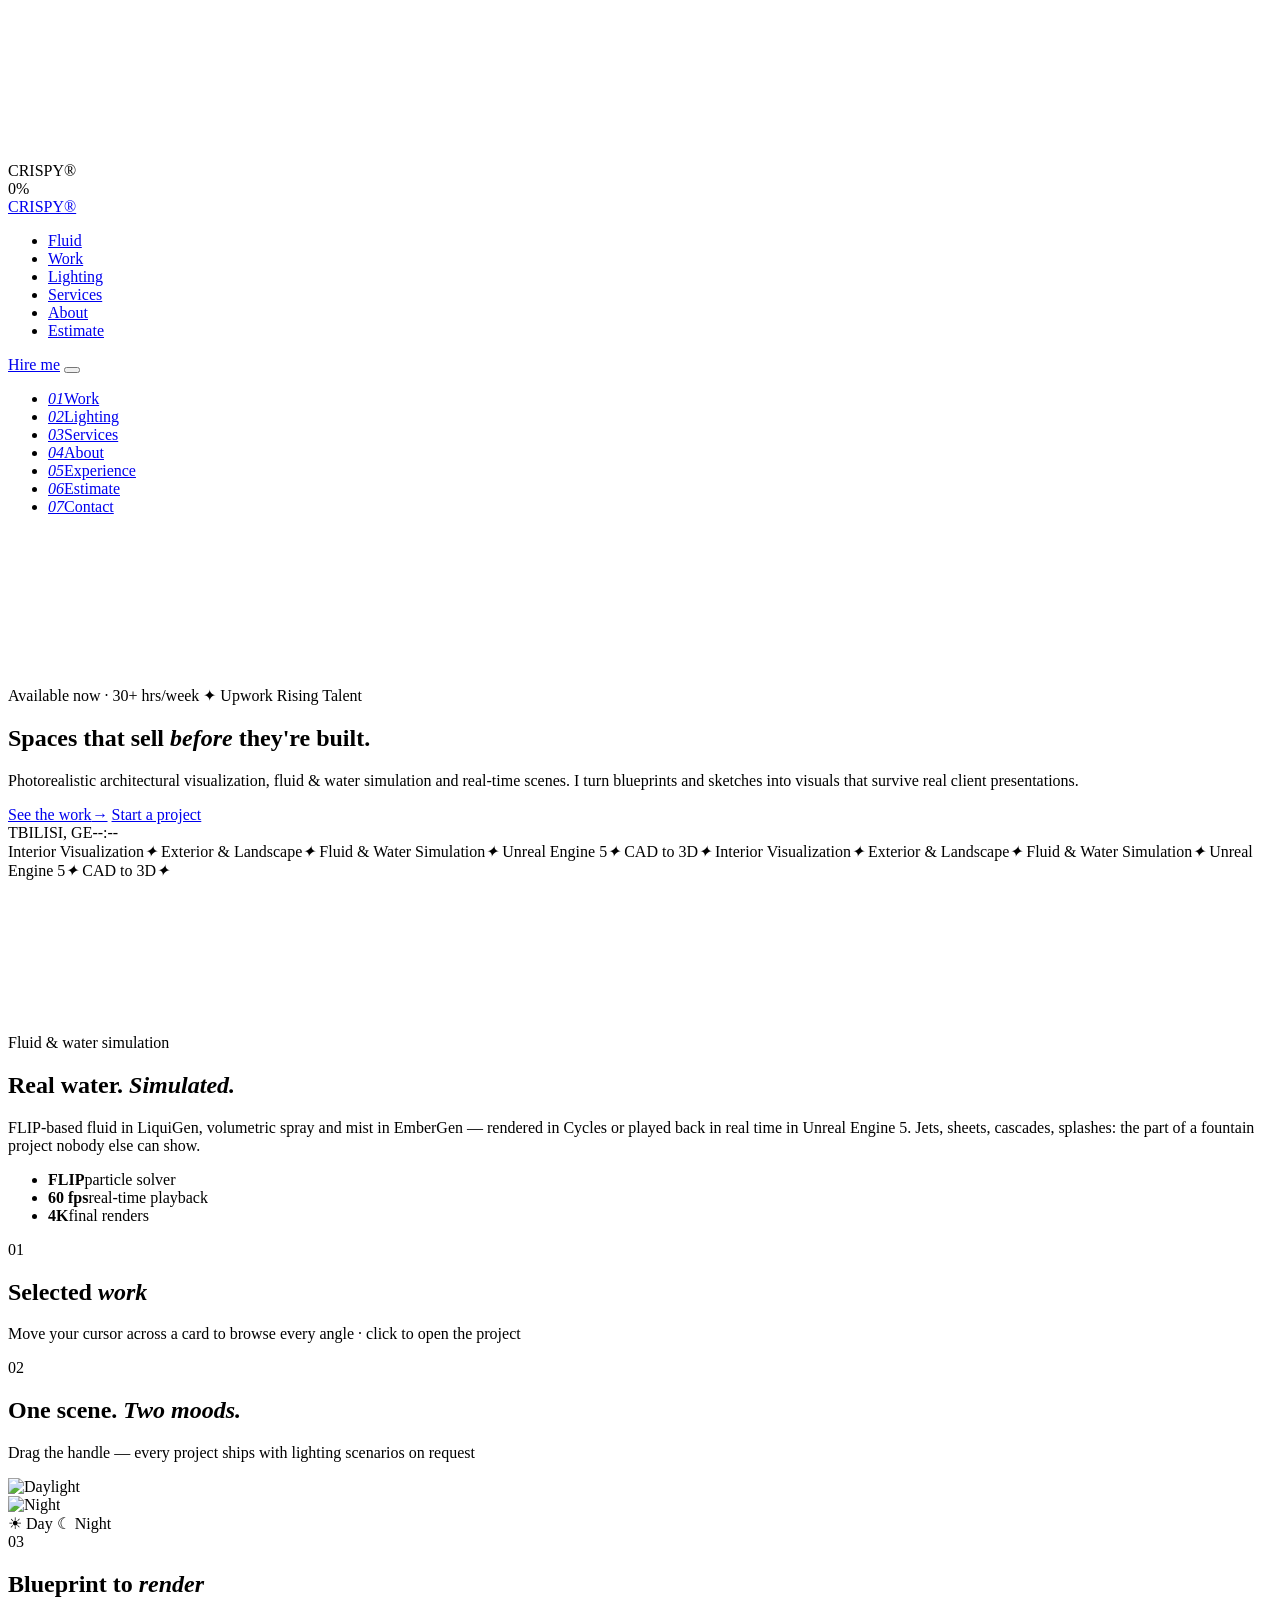
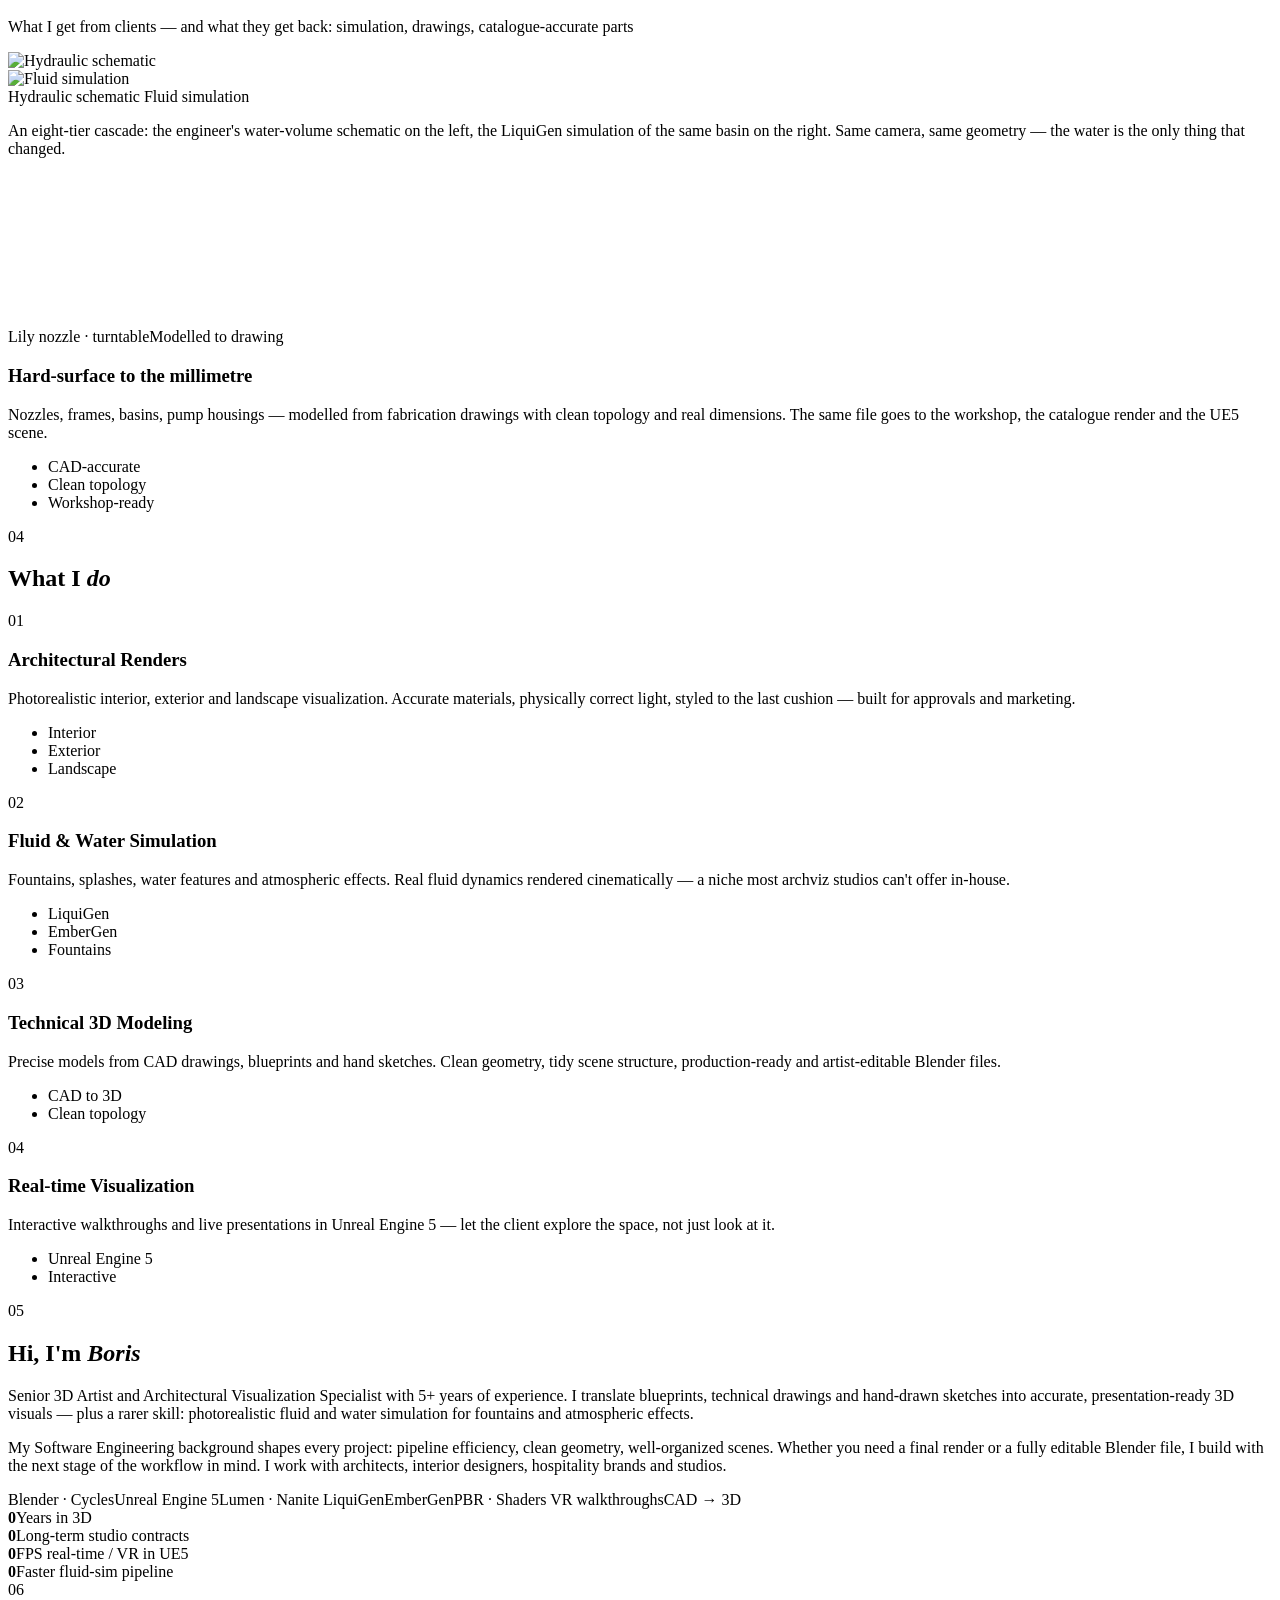
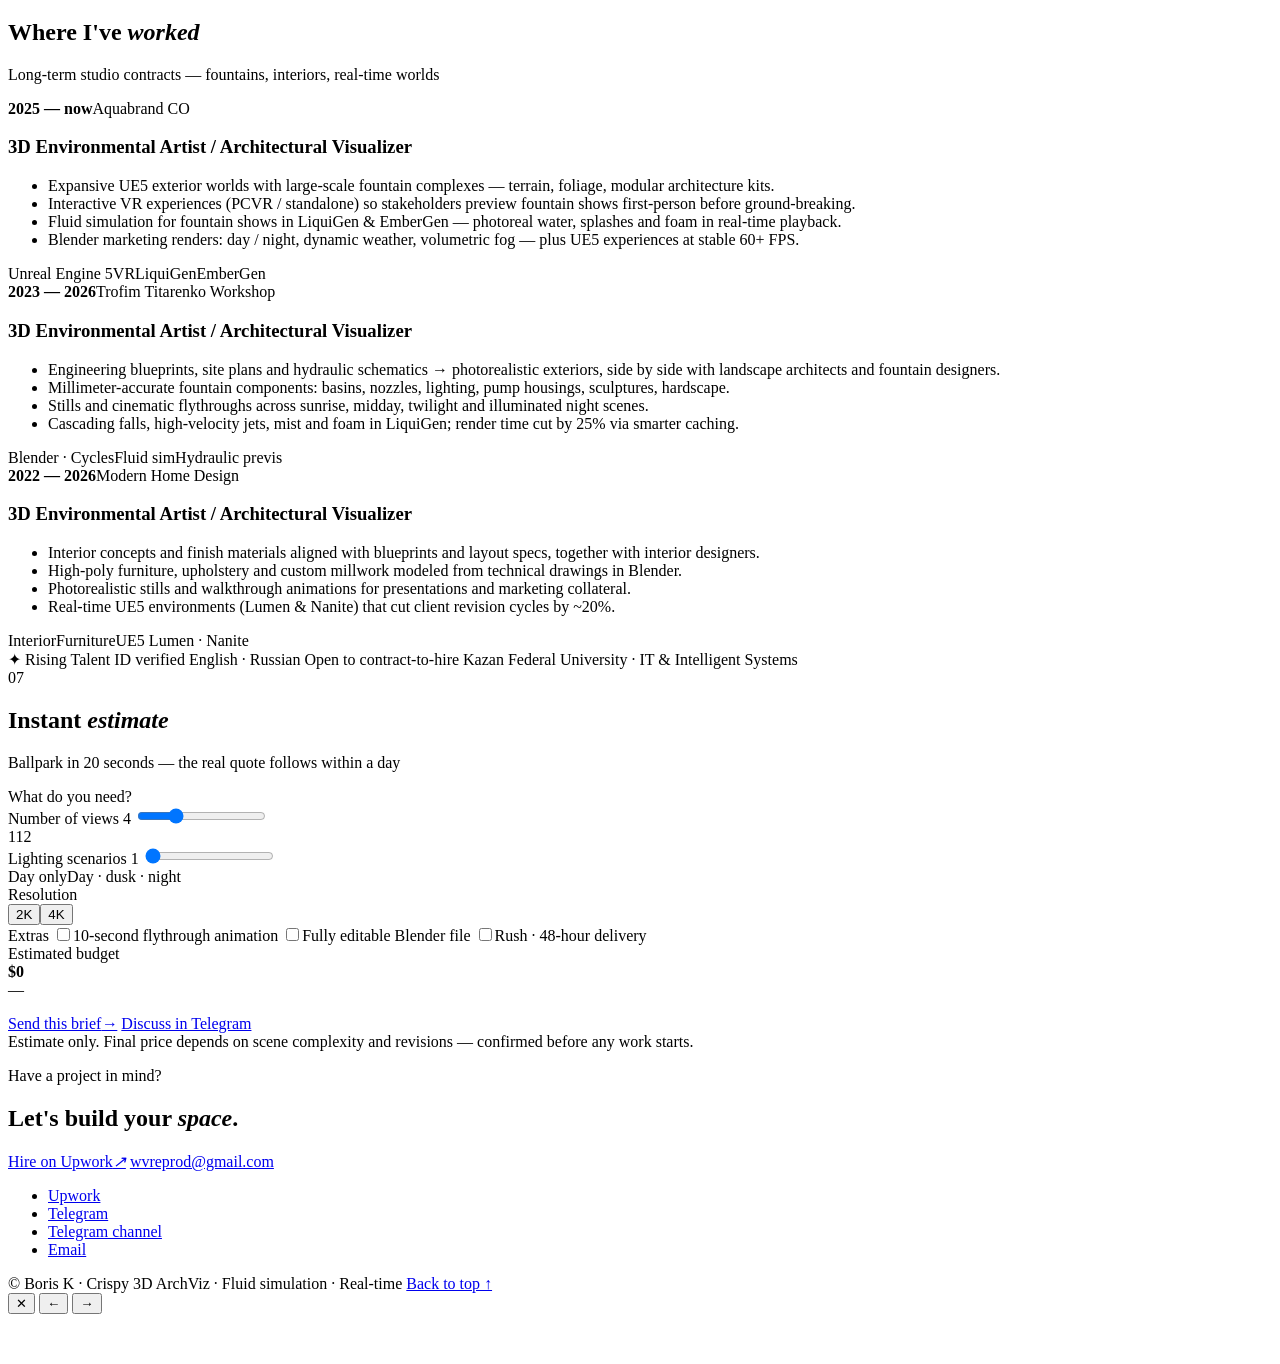
==== index.html @ 74c7d49f "Add files via upload" ====
<!doctype html>
<html lang="en">
<head>
<meta charset="utf-8">
<meta name="viewport" content="width=device-width,initial-scale=1">
<title>Boris K — 3D Artist & ArchViz</title>
<meta name="description" content="Boris K — Senior 3D Artist & Architectural Visualization Specialist. Photorealistic interior, exterior and landscape renders, fluid & water simulation, real-time visualization in Unreal Engine 5.">
<meta name="theme-color" content="#070708">
<link rel="preconnect" href="https://fonts.googleapis.com">
<link rel="preconnect" href="https://fonts.gstatic.com" crossorigin>
<link href="https://fonts.googleapis.com/css2?family=Manrope:wght@300;400;500;600;700;800&family=Instrument+Serif:ital@0;1&display=swap" rel="stylesheet">
<link rel="stylesheet" href="css/style.css?v=8">
</head>
<body>

<!-- SVG filters: liquid glass refraction (Chromium) -->
<svg class="svg-defs" aria-hidden="true">
  <defs>
    <filter id="liquid-nav" x="0" y="0" width="100%" height="100%" color-interpolation-filters="sRGB">
      <feImage id="liquid-nav-map" result="map" preserveAspectRatio="none"/>
      <feDisplacementMap in="SourceGraphic" in2="map" scale="28" xChannelSelector="R" yChannelSelector="G"/>
    </filter>
    <filter id="liquid-lens" x="0" y="0" width="100%" height="100%" color-interpolation-filters="sRGB">
      <feImage id="liquid-lens-map" result="map" preserveAspectRatio="none"/>
      <feDisplacementMap in="SourceGraphic" in2="map" scale="60" xChannelSelector="R" yChannelSelector="G"/>
    </filter>
    <filter id="grain-f"><feTurbulence type="fractalNoise" baseFrequency=".8" numOctaves="3" stitchTiles="stitch"/></filter>
  </defs>
</svg>

<div class="grain" aria-hidden="true"></div>

<!-- Custom cursor -->
<div class="cursor" aria-hidden="true">
  <div class="cursor__dot"></div>
  <div class="cursor__lens"></div>
  <span class="cursor__label"></span>
</div>

<!-- Preloader -->
<div class="preloader">
  <div class="preloader__inner">
    <div class="preloader__logo">CRISPY<span>®</span></div>
    <div class="preloader__bar"><i></i></div>
    <div class="preloader__count"><span>0</span>%</div>
  </div>
</div>

<!-- Nav -->
<header class="nav">
  <nav class="nav__pill glass glass--liquid" data-liquid="liquid-nav">
    <a href="#top" class="nav__logo" data-magnetic>CRISPY<span>®</span></a>
    <ul class="nav__links">
      <li><a href="#fluid" data-magnetic>Fluid</a></li>
      <li><a href="#work" data-magnetic>Work</a></li>
      <li><a href="#lighting" data-magnetic>Lighting</a></li>
      <li><a href="#services" data-magnetic>Services</a></li>
      <li><a href="#about" data-magnetic>About</a></li>
      <li><a href="#quote" data-magnetic>Estimate</a></li>
    </ul>
    <a href="#contact" class="btn btn--sm" data-magnetic><span>Hire me</span></a>
    <button class="nav__burger" aria-label="Menu"><i></i><i></i></button>
  </nav>
</header>

<div class="menu">
  <div class="menu__bg"></div>
  <ul class="menu__links">
    <li><a href="#work"><em>01</em>Work</a></li>
    <li><a href="#lighting"><em>02</em>Lighting</a></li>
    <li><a href="#services"><em>03</em>Services</a></li>
    <li><a href="#about"><em>04</em>About</a></li>
    <li><a href="#experience"><em>05</em>Experience</a></li>
    <li><a href="#quote"><em>06</em>Estimate</a></li>
    <li><a href="#contact"><em>07</em>Contact</a></li>
  </ul>
</div>

<main>

<!-- HERO -->
<section class="hero" id="top">
  <div class="hero__bg">
    <img src="img/p3_001.webp" alt="" class="hero__img" fetchpriority="high">
    <canvas class="hero__gl" aria-hidden="true"></canvas>
    <div class="hero__veil"></div>
  </div>

  <div class="hero__content container">
    <div class="hero__eyebrow" data-reveal>
      <span class="chip glass"><i class="chip__dot"></i>Available now · 30+ hrs/week</span>
      <span class="chip glass">✦ Upwork Rising Talent</span>
    </div>
    <h1 class="hero__title">
      <span class="line"><span>Spaces that sell</span></span>
      <span class="line"><span><em>before</em> they're built.</span></span>
    </h1>
    <div class="hero__bottom">
      <p class="hero__sub" data-reveal>
        Photorealistic architectural visualization, fluid &amp; water simulation and real-time scenes.
        I turn blueprints and sketches into visuals that survive real client presentations.
      </p>
      <div class="hero__cta" data-reveal>
        <a href="#work" class="btn btn--primary" data-magnetic><span>See the work</span><i>→</i></a>
        <a href="#contact" class="btn btn--ghost" data-magnetic><span>Start a project</span></a>
      </div>
    </div>
  </div>

  <div class="hero__scroll" aria-hidden="true"><span></span></div>
  <div class="hero__coords" aria-hidden="true">
    <span>TBILISI, GE</span><span class="hero__time" id="localTime">--:--</span>
  </div>
</section>

<!-- MARQUEE -->
<div class="marquee" aria-hidden="true">
  <div class="marquee__track">
    <span>Interior Visualization</span><i>✦</i>
    <span>Exterior &amp; Landscape</span><i>✦</i>
    <span>Fluid &amp; Water Simulation</span><i>✦</i>
    <span>Unreal Engine 5</span><i>✦</i>
    <span>CAD to 3D</span><i>✦</i>
    <span>Interior Visualization</span><i>✦</i>
    <span>Exterior &amp; Landscape</span><i>✦</i>
    <span>Fluid &amp; Water Simulation</span><i>✦</i>
    <span>Unreal Engine 5</span><i>✦</i>
    <span>CAD to 3D</span><i>✦</i>
  </div>
</div>


<!-- FLUID -->
<section class="fluid" id="fluid">
  <div class="fluid__media" aria-hidden="true">
    <video class="fluid__video" src="video/fluid.mp4" poster="video/fluid_poster.jpg" muted loop playsinline preload="metadata"></video>
  </div>
  <div class="container fluid__content">
    <span class="fluid__eyebrow" data-reveal>Fluid &amp; water simulation</span>
    <h2 class="fluid__title">
      <span class="line"><span>Real water.</span></span>
      <span class="line"><span><em>Simulated.</em></span></span>
    </h2>
    <p class="fluid__text" data-reveal>
      FLIP-based fluid in LiquiGen, volumetric spray and mist in EmberGen — rendered in Cycles or played back
      in real time in Unreal Engine 5. Jets, sheets, cascades, splashes: the part of a fountain project nobody else can show.
    </p>
    <ul class="fluid__facts" data-reveal>
      <li><b>FLIP</b><span>particle solver</span></li>
      <li><b>60 fps</b><span>real-time playback</span></li>
      <li><b>4K</b><span>final renders</span></li>
    </ul>
  </div>
</section>

<!-- WORK -->
<section class="works" id="work">
  <div class="container">
    <div class="section-head">
      <span class="section-head__num">01</span>
      <h2 class="section-head__title" data-split>Selected <em>work</em></h2>
      <p class="section-head__hint">Move your cursor across a card to browse every angle · click to open the project</p>
    </div>
    <div class="works__grid" id="worksGrid"></div>
  </div>
</section>

<!-- DAY / NIGHT COMPARE -->
<section class="compare" id="lighting">
  <div class="container">
    <div class="section-head">
      <span class="section-head__num">02</span>
      <h2 class="section-head__title" data-split>One scene. <em>Two moods.</em></h2>
      <p class="section-head__hint">Drag the handle — every project ships with lighting scenarios on request</p>
    </div>
  </div>
  <div class="compare__stage container">
    <div class="compare__box glass-frame" id="compareBox">
      <img class="compare__img compare__img--day" src="img/p20_002.webp" alt="Daylight">
      <div class="compare__night" id="compareNight">
        <img class="compare__img" src="img/p20_003.webp" alt="Night">
      </div>
      <div class="compare__handle" id="compareHandle">
        <div class="compare__knob glass"><i></i><i></i></div>
      </div>
      <span class="compare__tag compare__tag--l">☀ Day</span>
      <span class="compare__tag compare__tag--r">☾ Night</span>
    </div>
    <div class="compare__switch" id="lightSwitch"></div>
  </div>
</section>


<!-- PROCESS: blueprint → render -->
<section class="process" id="process">
  <div class="container">
    <div class="section-head">
      <span class="section-head__num">03</span>
      <h2 class="section-head__title" data-split>Blueprint to <em>render</em></h2>
      <p class="section-head__hint">What I get from clients — and what they get back: simulation, drawings, catalogue-accurate parts</p>
    </div>

    <div class="process__grid">
      <div class="process__main">
        <div class="compare__box glass-frame" data-compare data-before="img/p17_001.webp" data-after="img/p17_002.webp">
          <img class="compare__img compare__img--day" src="img/p17_001.webp" alt="Hydraulic schematic">
          <div class="compare__night"><img class="compare__img" src="img/p17_002.webp" alt="Fluid simulation"></div>
          <div class="compare__handle"><div class="compare__knob glass"><i></i><i></i></div></div>
          <span class="compare__tag compare__tag--l">Hydraulic schematic</span>
          <span class="compare__tag compare__tag--r">Fluid simulation</span>
        </div>
        <p class="process__caption">An eight-tier cascade: the engineer's water-volume schematic on the left, the LiquiGen simulation of the same basin on the right. Same camera, same geometry — the water is the only thing that changed.</p>
      </div>

      <div class="process__steps" id="blueprintSteps"></div>
    </div>

    <div class="process__clay" data-reveal>
      <div class="nozzle glass-frame" id="nozzleCard">
        <video class="nozzle__video" src="video/nozzle.mp4" poster="video/nozzle_poster.jpg" muted loop playsinline preload="metadata"></video>
        <div class="clay__labels"><span>Lily nozzle · turntable</span><span>Modelled to drawing</span></div>
      </div>
      <div class="process__claytext">
        <h3>Hard-surface to the millimetre</h3>
        <p>Nozzles, frames, basins, pump housings — modelled from fabrication drawings with clean topology and real dimensions. The same file goes to the workshop, the catalogue render and the UE5 scene.</p>
        <ul class="service__tags"><li>CAD-accurate</li><li>Clean topology</li><li>Workshop-ready</li></ul>
      </div>
    </div>
  </div>
</section>

<!-- SERVICES -->
<section class="services" id="services">
  <div class="container">
    <div class="section-head">
      <span class="section-head__num">04</span>
      <h2 class="section-head__title" data-split>What I <em>do</em></h2>
    </div>
    <div class="services__list">
      <article class="service glass" data-reveal>
        <span class="service__num">01</span>
        <h3>Architectural Renders</h3>
        <p>Photorealistic interior, exterior and landscape visualization. Accurate materials, physically correct light, styled to the last cushion — built for approvals and marketing.</p>
        <ul class="service__tags"><li>Interior</li><li>Exterior</li><li>Landscape</li></ul>
      </article>
      <article class="service glass" data-reveal>
        <span class="service__num">02</span>
        <h3>Fluid &amp; Water Simulation</h3>
        <p>Fountains, splashes, water features and atmospheric effects. Real fluid dynamics rendered cinematically — a niche most archviz studios can't offer in-house.</p>
        <ul class="service__tags"><li>LiquiGen</li><li>EmberGen</li><li>Fountains</li></ul>
      </article>
      <article class="service glass" data-reveal>
        <span class="service__num">03</span>
        <h3>Technical 3D Modeling</h3>
        <p>Precise models from CAD drawings, blueprints and hand sketches. Clean geometry, tidy scene structure, production-ready and artist-editable Blender files.</p>
        <ul class="service__tags"><li>CAD to 3D</li><li>Clean topology</li></ul>
      </article>
      <article class="service glass" data-reveal>
        <span class="service__num">04</span>
        <h3>Real-time Visualization</h3>
        <p>Interactive walkthroughs and live presentations in Unreal Engine 5 — let the client explore the space, not just look at it.</p>
        <ul class="service__tags"><li>Unreal Engine 5</li><li>Interactive</li></ul>
      </article>
    </div>
  </div>
</section>

<!-- ABOUT / STATS -->
<section class="about" id="about">
  <div class="container about__grid">
    <div class="about__text">
      <span class="section-head__num">05</span>
      <h2 class="section-head__title" data-split>Hi, I'm <em>Boris</em></h2>
      <p data-reveal>
        Senior 3D Artist and Architectural Visualization Specialist with 5+ years of experience.
        I translate blueprints, technical drawings and hand-drawn sketches into accurate, presentation-ready 3D visuals —
        plus a rarer skill: photorealistic fluid and water simulation for fountains and atmospheric effects.
      </p>
      <p data-reveal>
        My Software Engineering background shapes every project: pipeline efficiency, clean geometry, well-organized scenes.
        Whether you need a final render or a fully editable Blender file, I build with the next stage of the workflow in mind.
        I work with architects, interior designers, hospitality brands and studios.
      </p>
      <div class="about__tools" data-reveal>
        <span class="chip glass">Blender · Cycles</span><span class="chip glass">Unreal Engine 5</span><span class="chip glass">Lumen · Nanite</span>
        <span class="chip glass">LiquiGen</span><span class="chip glass">EmberGen</span><span class="chip glass">PBR · Shaders</span>
        <span class="chip glass">VR walkthroughs</span><span class="chip glass">CAD → 3D</span>
      </div>
    </div>
    <div class="about__stats">
      <div class="stat glass" data-reveal><b data-count="5" data-suffix="+">0</b><span>Years in 3D</span></div>
      <div class="stat glass" data-reveal><b data-count="3" data-suffix="">0</b><span>Long-term studio contracts</span></div>
      <div class="stat glass" data-reveal><b data-count="60" data-suffix="+">0</b><span>FPS real-time / VR in UE5</span></div>
      <div class="stat glass" data-reveal><b data-count="25" data-suffix="%">0</b><span>Faster fluid-sim pipeline</span></div>
    </div>
  </div>
</section>

<!-- EXPERIENCE -->
<section class="exp" id="experience">
  <div class="container">
    <div class="section-head">
      <span class="section-head__num">06</span>
      <h2 class="section-head__title" data-split>Where I've <em>worked</em></h2>
      <p class="section-head__hint">Long-term studio contracts — fountains, interiors, real-time worlds</p>
    </div>
    <div class="exp__list">
      <article class="exp__item" data-reveal>
        <div class="exp__when"><b>2025 — now</b><span>Aquabrand CO</span></div>
        <div class="exp__body glass">
          <h3>3D Environmental Artist / Architectural Visualizer</h3>
          <ul>
            <li>Expansive UE5 exterior worlds with large-scale fountain complexes — terrain, foliage, modular architecture kits.</li>
            <li>Interactive VR experiences (PCVR / standalone) so stakeholders preview fountain shows first-person before ground-breaking.</li>
            <li>Fluid simulation for fountain shows in LiquiGen &amp; EmberGen — photoreal water, splashes and foam in real-time playback.</li>
            <li>Blender marketing renders: day / night, dynamic weather, volumetric fog — plus UE5 experiences at stable 60+ FPS.</li>
          </ul>
          <div class="exp__tags"><span>Unreal Engine 5</span><span>VR</span><span>LiquiGen</span><span>EmberGen</span></div>
        </div>
      </article>
      <article class="exp__item" data-reveal>
        <div class="exp__when"><b>2023 — 2026</b><span>Trofim Titarenko Workshop</span></div>
        <div class="exp__body glass">
          <h3>3D Environmental Artist / Architectural Visualizer</h3>
          <ul>
            <li>Engineering blueprints, site plans and hydraulic schematics → photorealistic exteriors, side by side with landscape architects and fountain designers.</li>
            <li>Millimeter-accurate fountain components: basins, nozzles, lighting, pump housings, sculptures, hardscape.</li>
            <li>Stills and cinematic flythroughs across sunrise, midday, twilight and illuminated night scenes.</li>
            <li>Cascading falls, high-velocity jets, mist and foam in LiquiGen; render time cut by 25% via smarter caching.</li>
          </ul>
          <div class="exp__tags"><span>Blender · Cycles</span><span>Fluid sim</span><span>Hydraulic previs</span></div>
        </div>
      </article>
      <article class="exp__item" data-reveal>
        <div class="exp__when"><b>2022 — 2026</b><span>Modern Home Design</span></div>
        <div class="exp__body glass">
          <h3>3D Environmental Artist / Architectural Visualizer</h3>
          <ul>
            <li>Interior concepts and finish materials aligned with blueprints and layout specs, together with interior designers.</li>
            <li>High-poly furniture, upholstery and custom millwork modeled from technical drawings in Blender.</li>
            <li>Photorealistic stills and walkthrough animations for presentations and marketing collateral.</li>
            <li>Real-time UE5 environments (Lumen &amp; Nanite) that cut client revision cycles by ~20%.</li>
          </ul>
          <div class="exp__tags"><span>Interior</span><span>Furniture</span><span>UE5 Lumen · Nanite</span></div>
        </div>
      </article>
    </div>
    <div class="exp__badges" data-reveal>
      <span class="chip glass">✦ Rising Talent</span>
      <span class="chip glass">ID verified</span>
      <span class="chip glass">English · Russian</span>
      <span class="chip glass">Open to contract-to-hire</span>
      <span class="chip glass">Kazan Federal University · IT &amp; Intelligent Systems</span>
    </div>
  </div>
</section>


<!-- QUOTE -->
<section class="quote" id="quote">
  <div class="container">
    <div class="section-head">
      <span class="section-head__num">07</span>
      <h2 class="section-head__title" data-split>Instant <em>estimate</em></h2>
      <p class="section-head__hint">Ballpark in 20 seconds — the real quote follows within a day</p>
    </div>

    <div class="quote__panel glass" id="quotePanel">
      <div class="quote__form">
        <div class="quote__row">
          <label class="quote__label">What do you need?</label>
          <div class="seg" id="qType"></div>
        </div>
        <div class="quote__row quote__row--views">
          <label class="quote__label">Number of views <output id="qViewsOut">4</output></label>
          <input type="range" id="qViews" min="1" max="12" value="4" class="range">
          <div class="range__ticks"><span>1</span><span>12</span></div>
        </div>
        <div class="quote__row">
          <label class="quote__label">Lighting scenarios <output id="qLightOut">1</output></label>
          <input type="range" id="qLight" min="1" max="3" value="1" class="range">
          <div class="range__ticks"><span>Day only</span><span>Day · dusk · night</span></div>
        </div>
        <div class="quote__row">
          <label class="quote__label">Resolution</label>
          <div class="seg" id="qRes"><button data-v="2K" class="is-active">2K</button><button data-v="4K">4K</button></div>
        </div>
        <div class="quote__row quote__row--extras">
          <label class="quote__label">Extras</label>
          <label class="check"><input type="checkbox" id="qAnim"><i></i>10-second flythrough animation</label>
          <label class="check"><input type="checkbox" id="qFile"><i></i>Fully editable Blender file</label>
          <label class="check"><input type="checkbox" id="qRush"><i></i>Rush · 48-hour delivery</label>
        </div>
      </div>

      <div class="quote__result">
        <span class="quote__eyebrow">Estimated budget</span>
        <div class="quote__price"><b id="qPrice">$0</b></div>
        <span class="quote__range" id="qRange">—</span>
        <p class="quote__note" id="qNote"></p>
        <ul class="quote__summary" id="qSummary"></ul>
        <div class="quote__actions">
          <a href="#" id="qSend" class="btn btn--primary" data-magnetic><span>Send this brief</span><i>→</i></a>
          <a href="https://t.me/tentenii" target="_blank" rel="noopener" id="qTg" class="btn btn--ghost" data-magnetic><span>Discuss in Telegram</span></a>
        </div>
        <span class="quote__disclaimer">Estimate only. Final price depends on scene complexity and revisions — confirmed before any work starts.</span>
      </div>
    </div>
  </div>
</section>

<!-- CONTACT -->
<section class="contact" id="contact">
  <div class="contact__glow"></div>
  <div class="container">
    <p class="contact__eyebrow" data-reveal>Have a project in mind?</p>
    <h2 class="contact__title">
      <span class="line"><span>Let's build</span></span>
      <span class="line"><span>your <em>space</em>.</span></span>
    </h2>
    <div class="contact__actions" data-reveal>
      <a href="https://www.upwork.com/freelancers/crispy3d" target="_blank" rel="noopener" class="btn btn--primary btn--lg" data-magnetic><span>Hire on Upwork</span><i>↗</i></a>
      <a href="mailto:wvreprod@gmail.com" class="btn btn--ghost btn--lg" data-magnetic><span>wvreprod@gmail.com</span></a>
    </div>
    <ul class="contact__links" data-reveal>
      <li><a href="https://www.upwork.com/freelancers/crispy3d" target="_blank" rel="noopener">Upwork</a></li>
      <li><a href="https://t.me/tentenii" target="_blank" rel="noopener">Telegram</a></li>
      <li><a href="https://t.me/crispy3xd" target="_blank" rel="noopener">Telegram channel</a></li>
      <li><a href="mailto:wvreprod@gmail.com">Email</a></li>
    </ul>
  </div>
</section>

</main>

<footer class="footer">
  <div class="container footer__row">
    <span>© <span id="year"></span> Boris K · Crispy 3D</span>
    <span>ArchViz · Fluid simulation · Real-time</span>
    <a href="#top" class="footer__top" data-magnetic>Back to top ↑</a>
  </div>
</footer>

<!-- Lightbox -->
<div class="lightbox" id="lightbox" aria-hidden="true">
  <div class="lightbox__bg"></div>
  <button class="lightbox__close glass" aria-label="Close">✕</button>
  <button class="lightbox__arrow lightbox__arrow--prev glass" aria-label="Previous">←</button>
  <button class="lightbox__arrow lightbox__arrow--next glass" aria-label="Next">→</button>
  <figure class="lightbox__figure">
    <img class="lightbox__img" src="" alt="">
  </figure>
  <div class="lightbox__meta glass">
    <b class="lightbox__title"></b>
    <span class="lightbox__count"></span>
  </div>
  <div class="lightbox__thumbs" id="lightboxThumbs"></div>
</div>

<script src="https://cdnjs.cloudflare.com/ajax/libs/gsap/3.12.5/gsap.min.js"></script>
<script src="https://cdnjs.cloudflare.com/ajax/libs/gsap/3.12.5/ScrollTrigger.min.js"></script>
<script src="https://cdn.jsdelivr.net/npm/lenis@1.1.18/dist/lenis.min.js"></script>
<script src="https://cdnjs.cloudflare.com/ajax/libs/three.js/r128/three.min.js"></script>
<script src="js/data.js?v=8"></script>
<script src="js/common.js?v=8"></script>
<script src="js/main.js?v=8"></script>
</body>
</html>
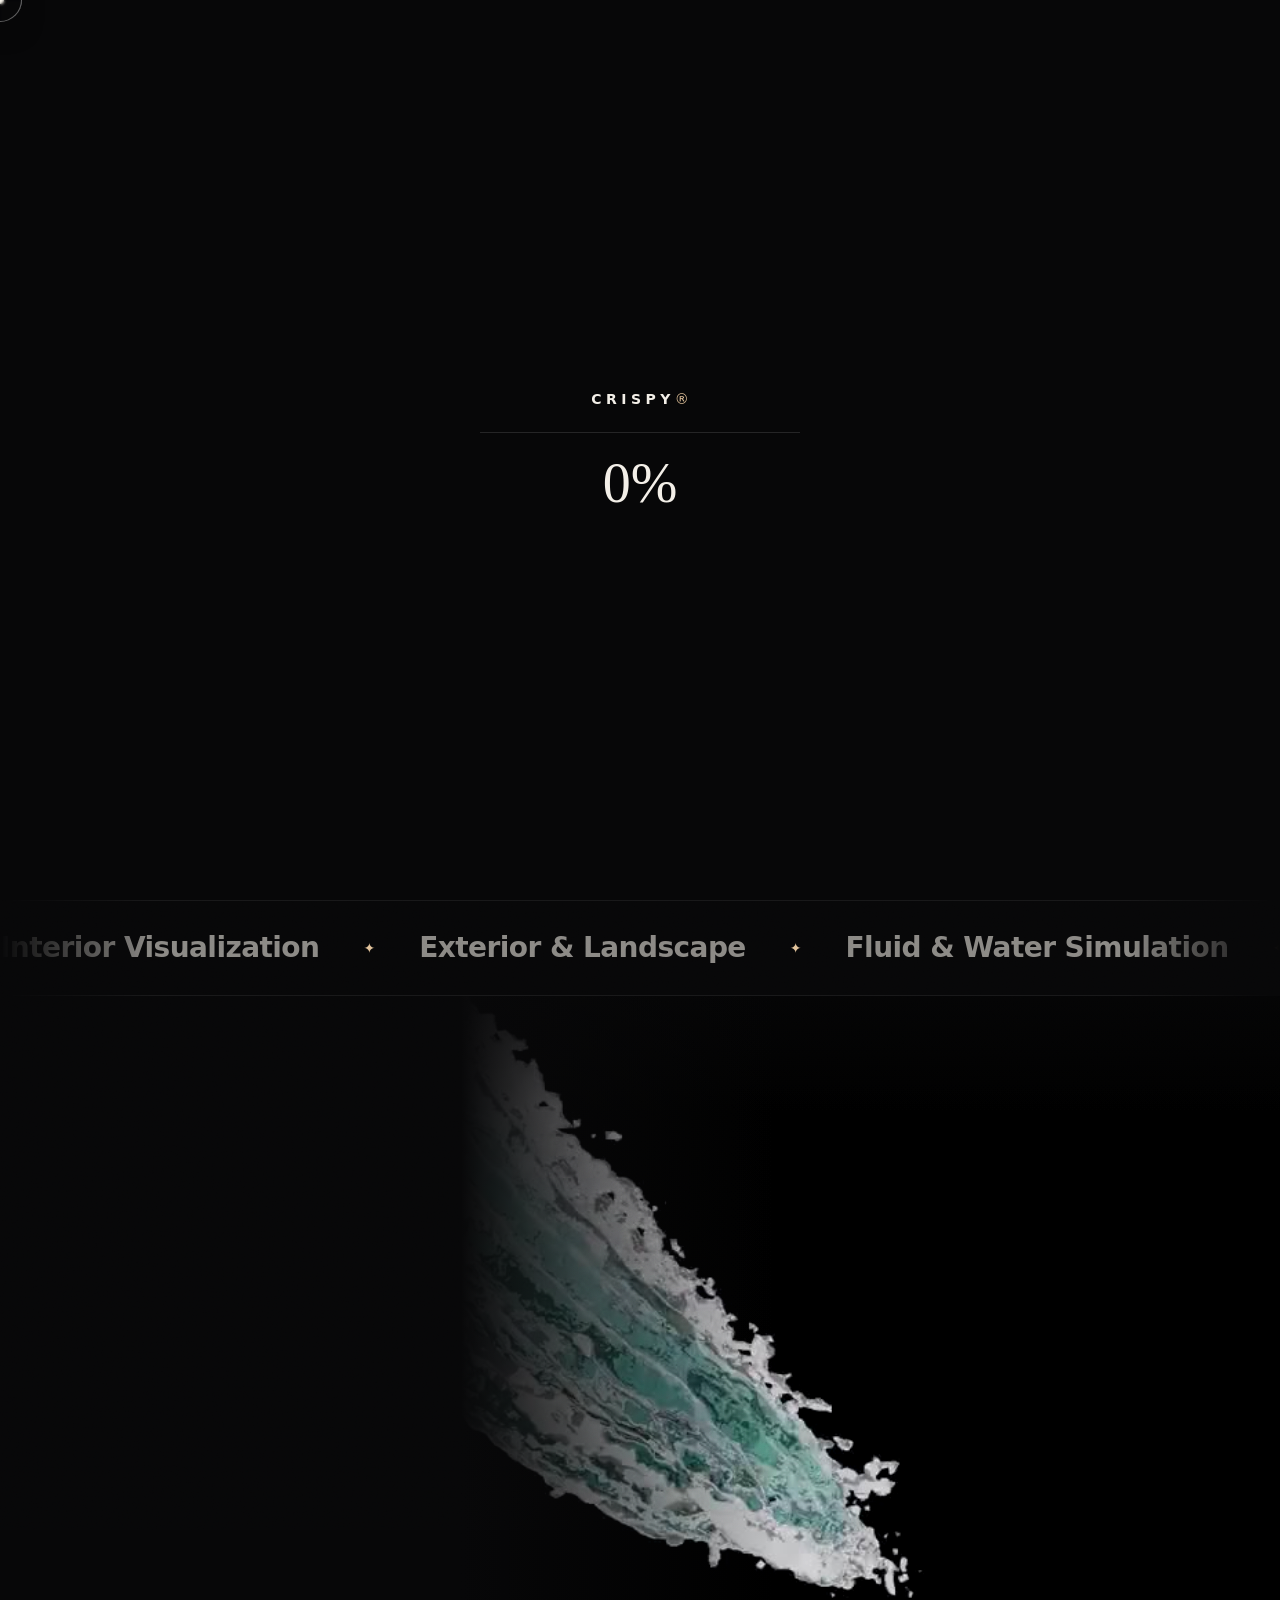
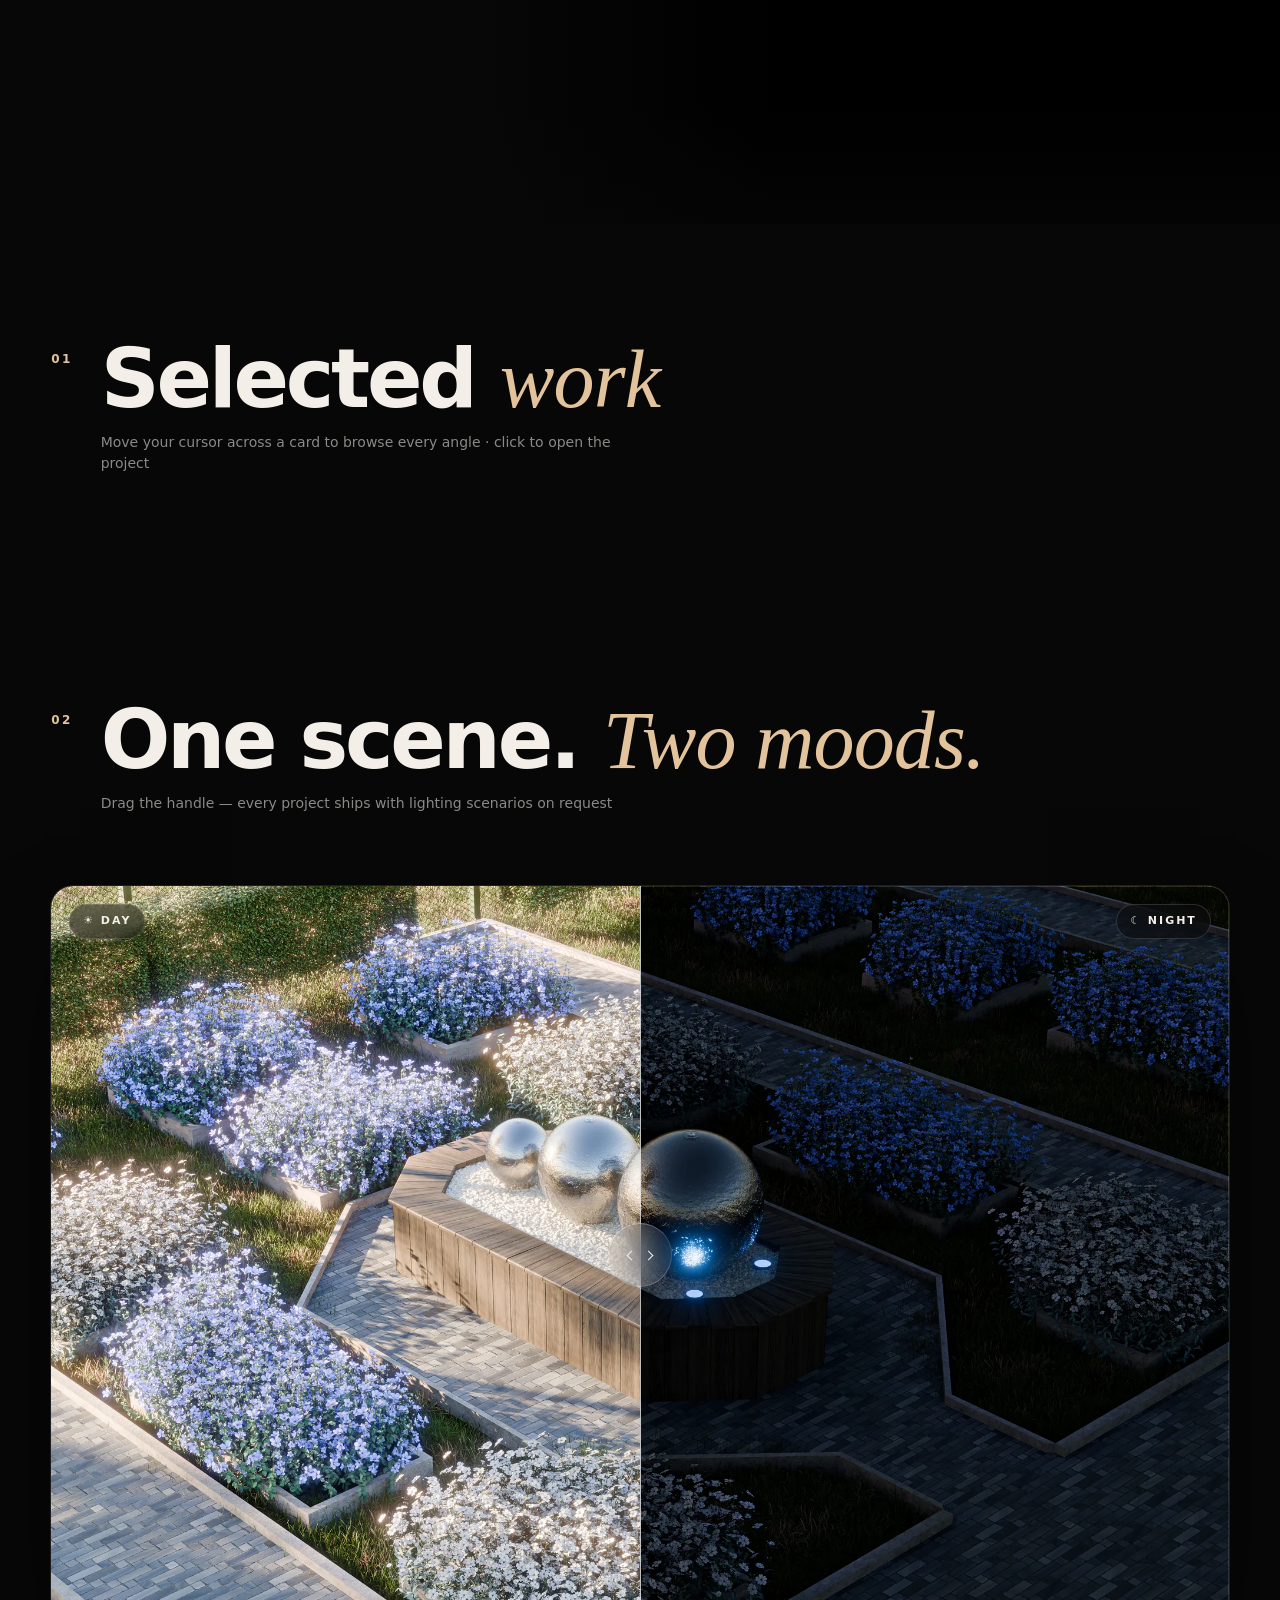
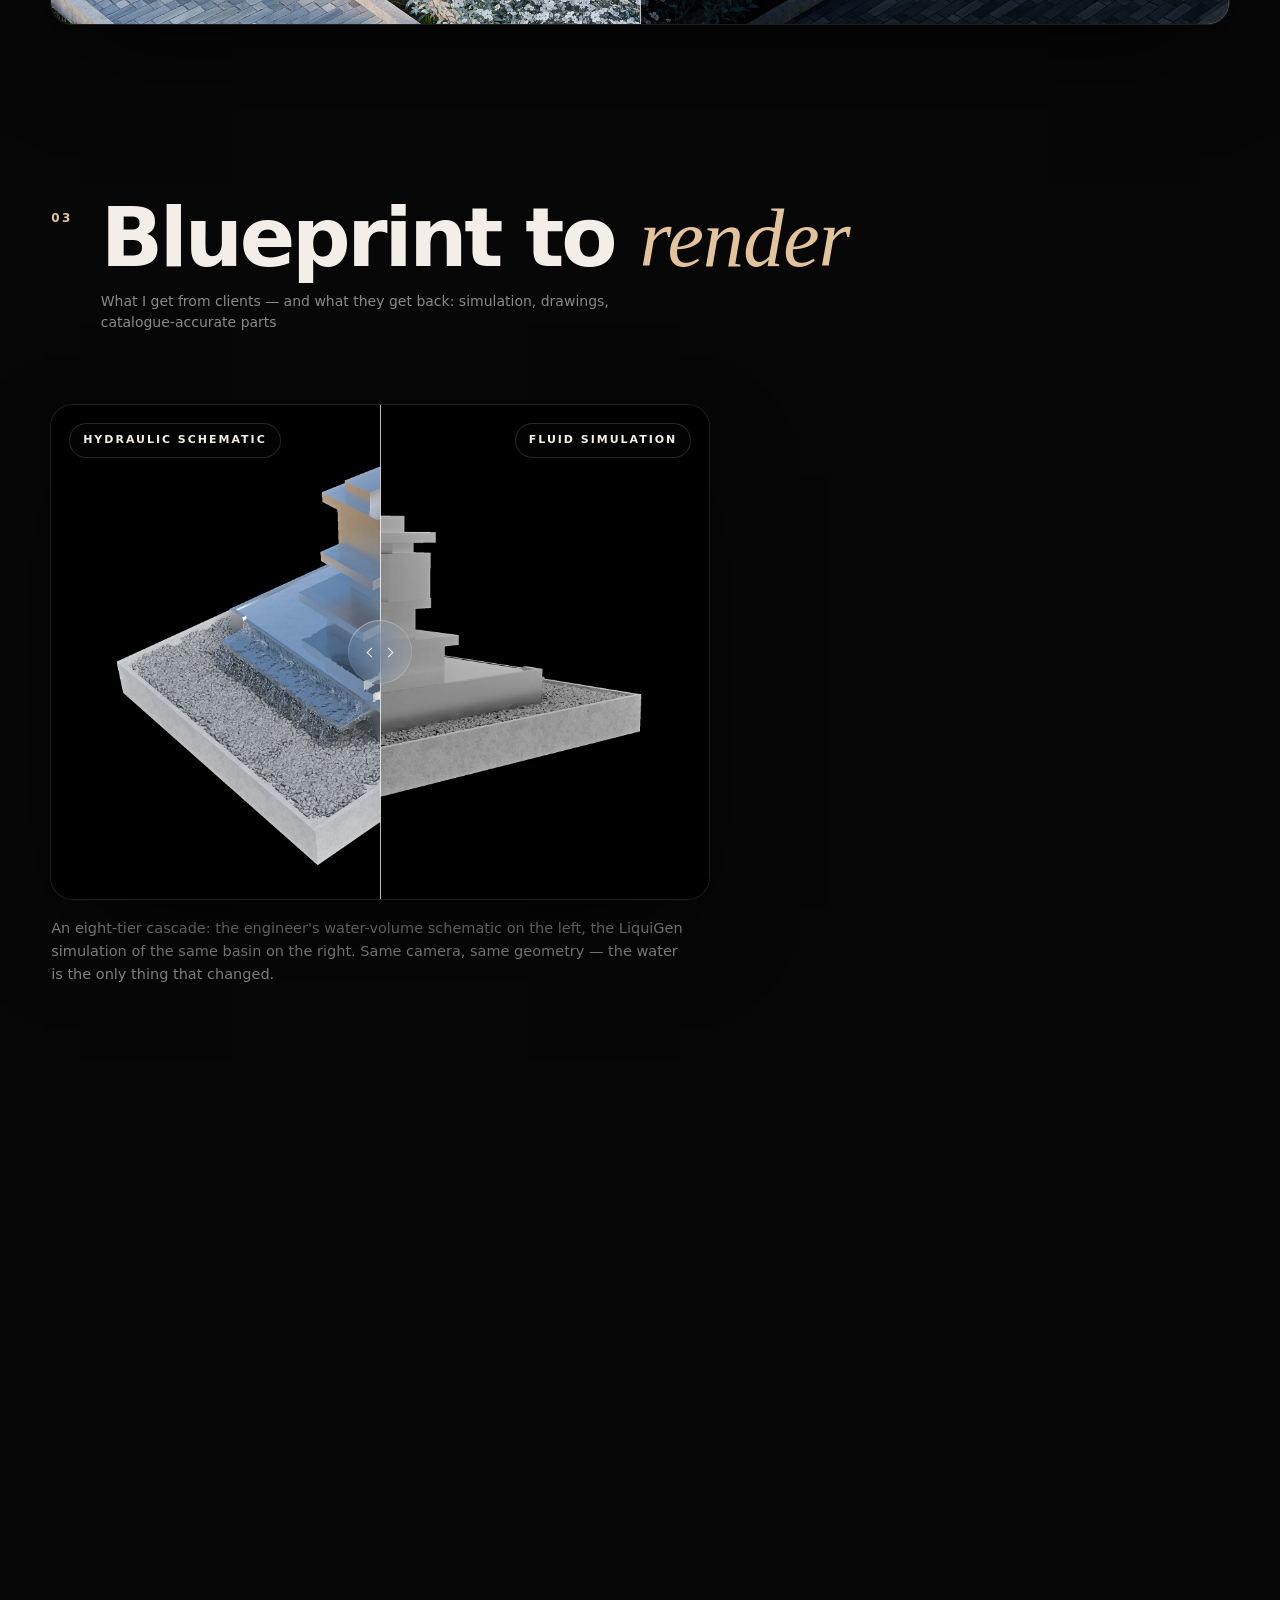
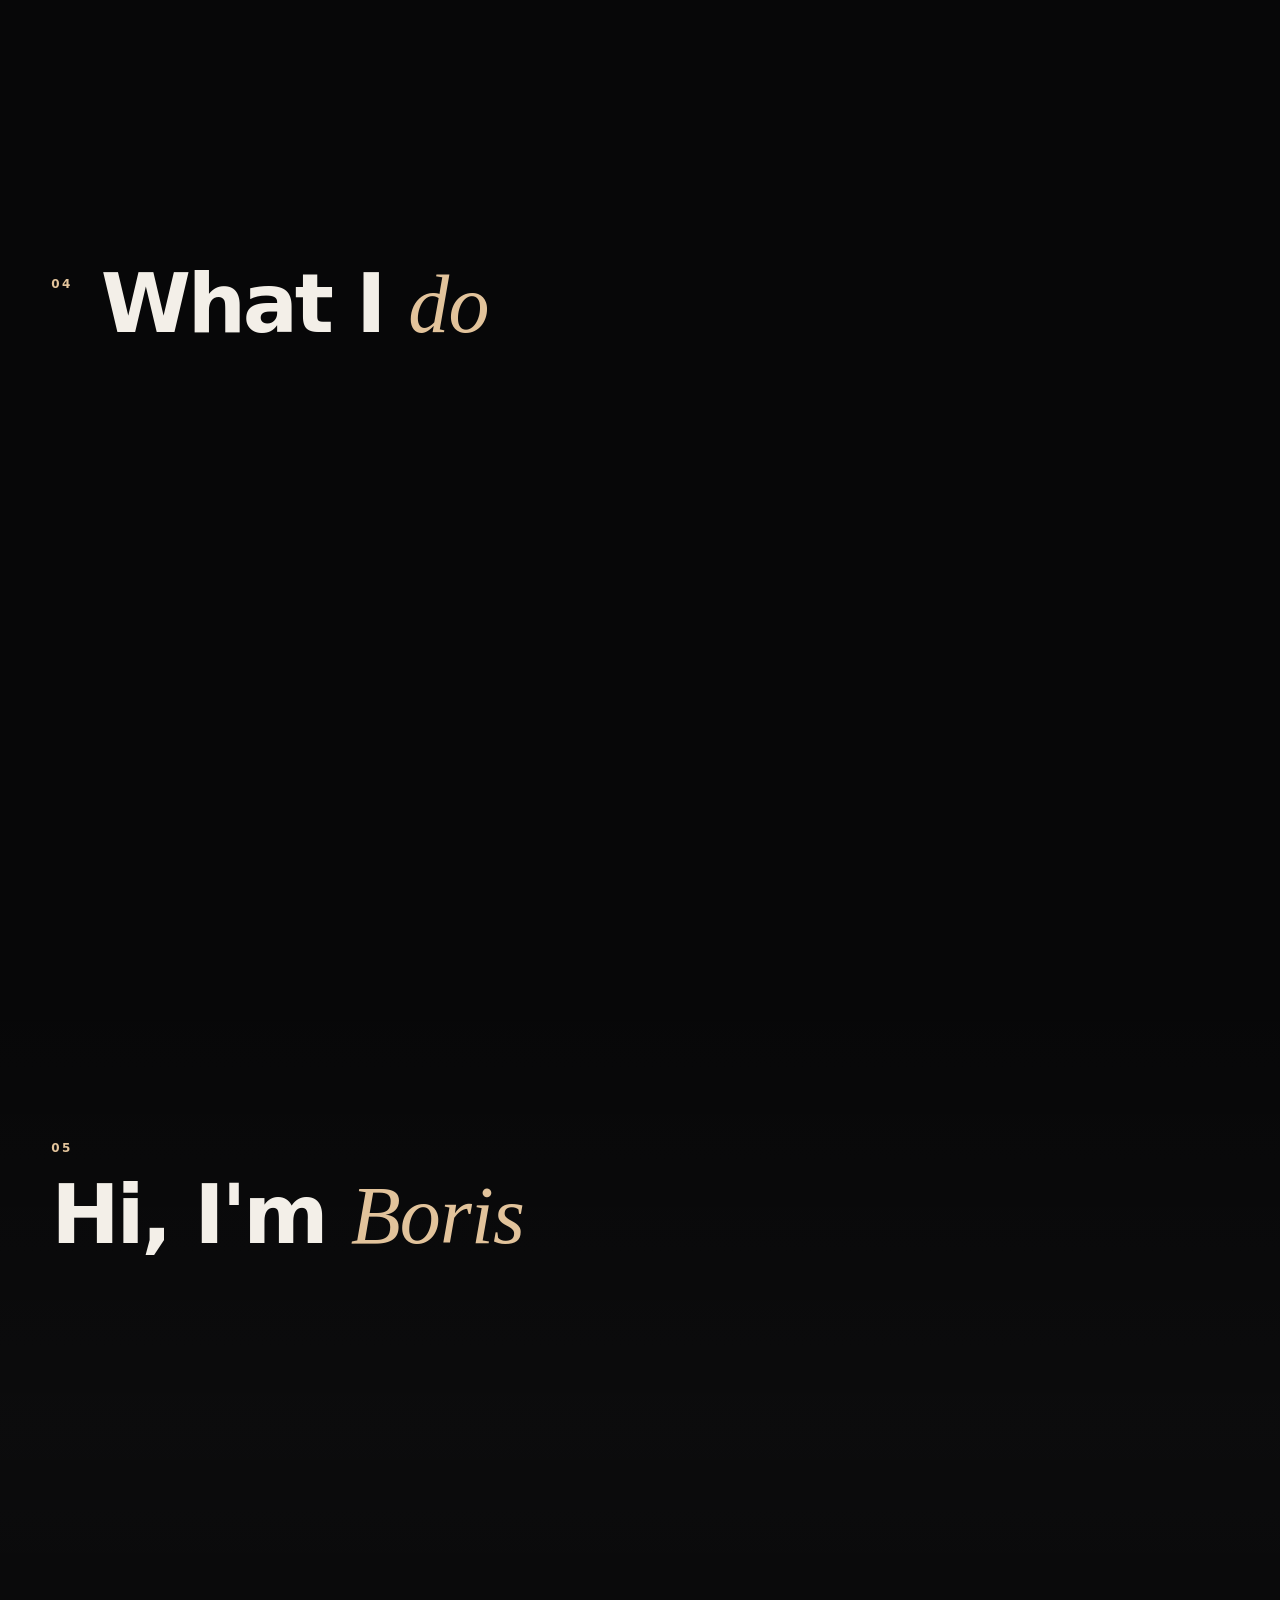
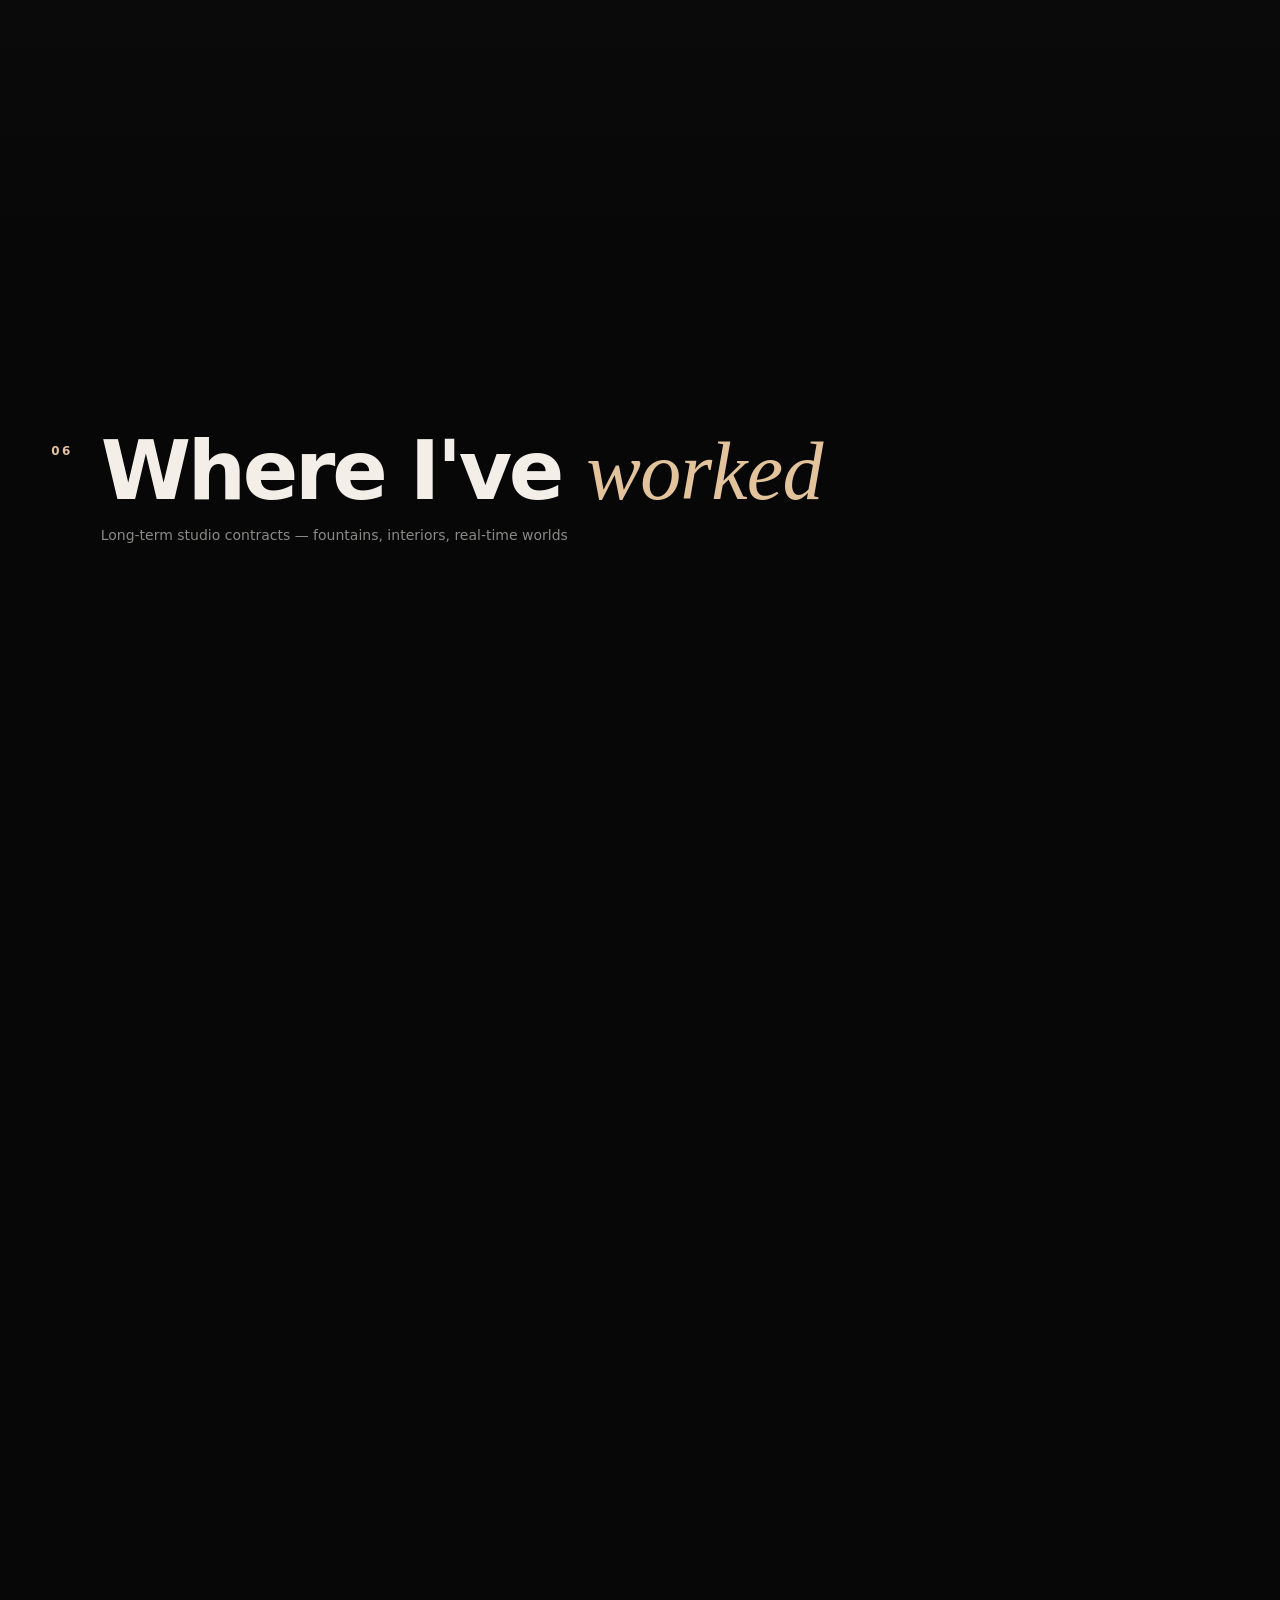
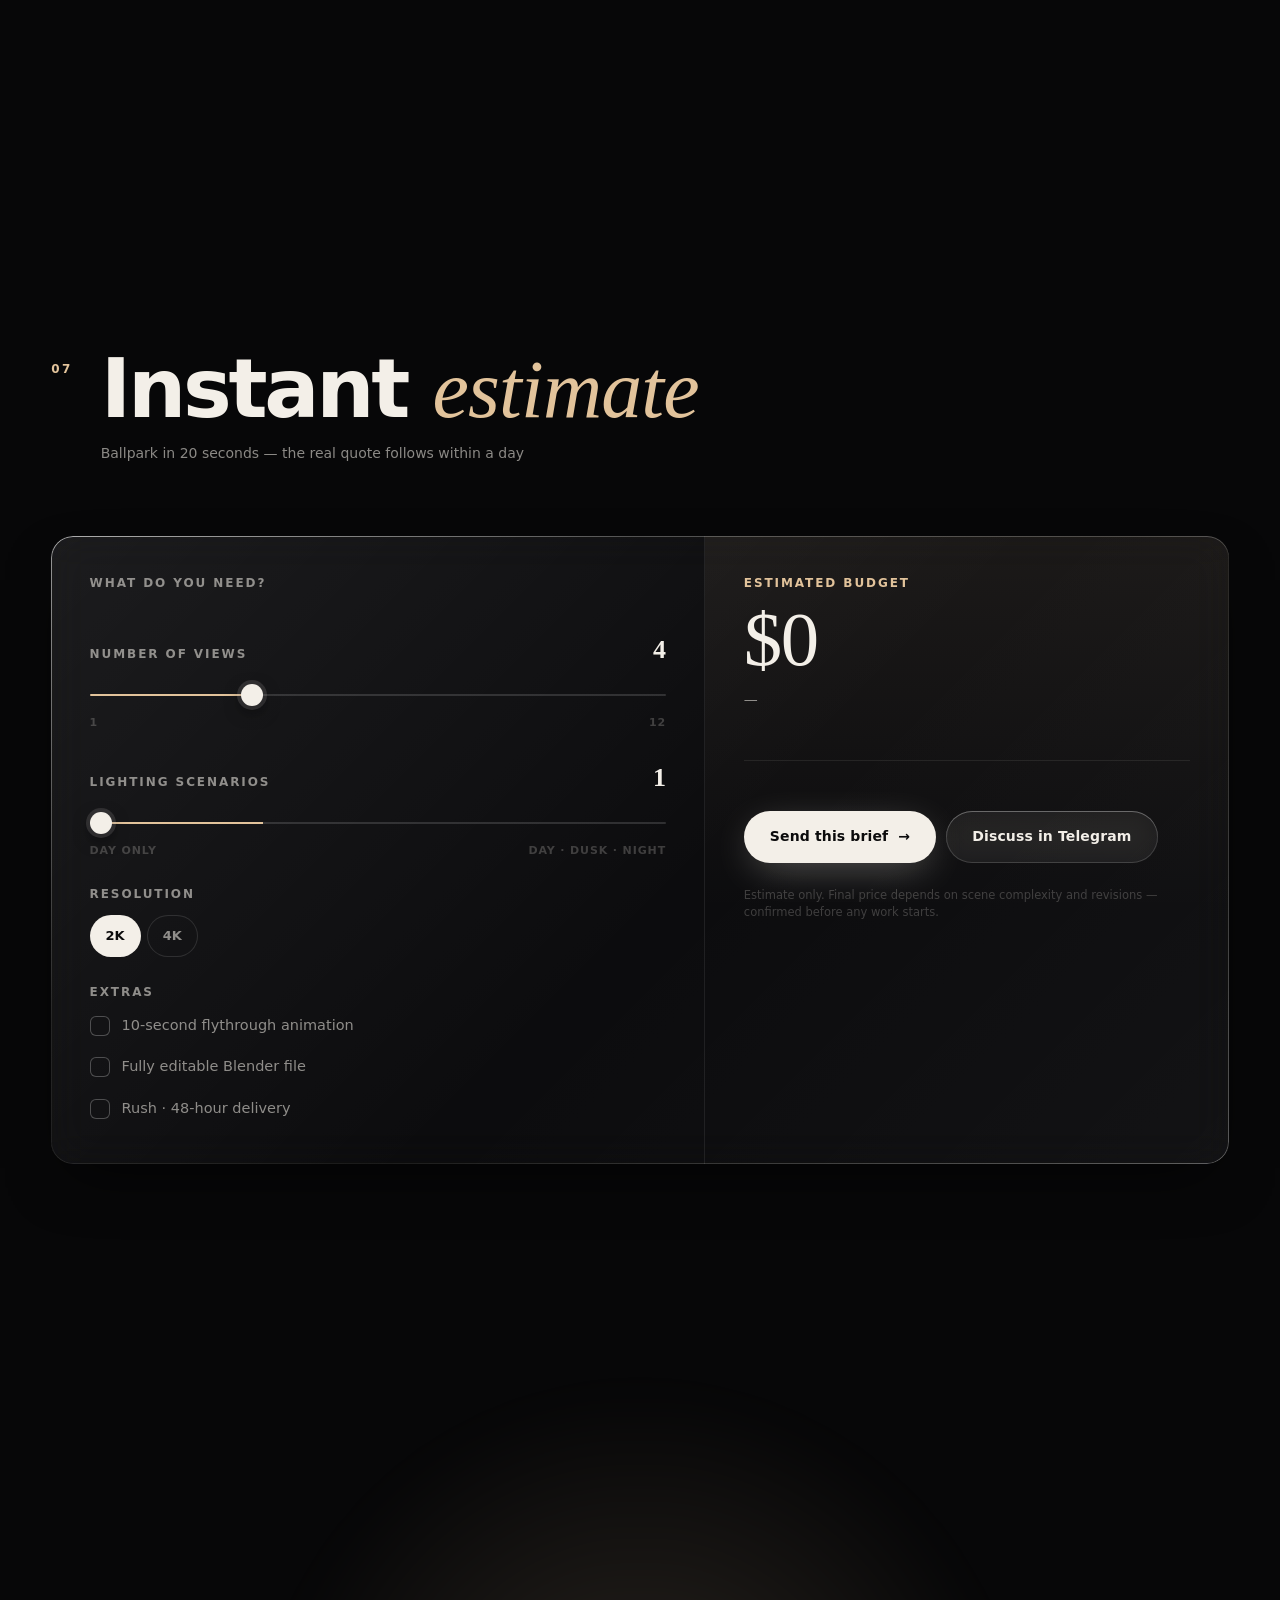
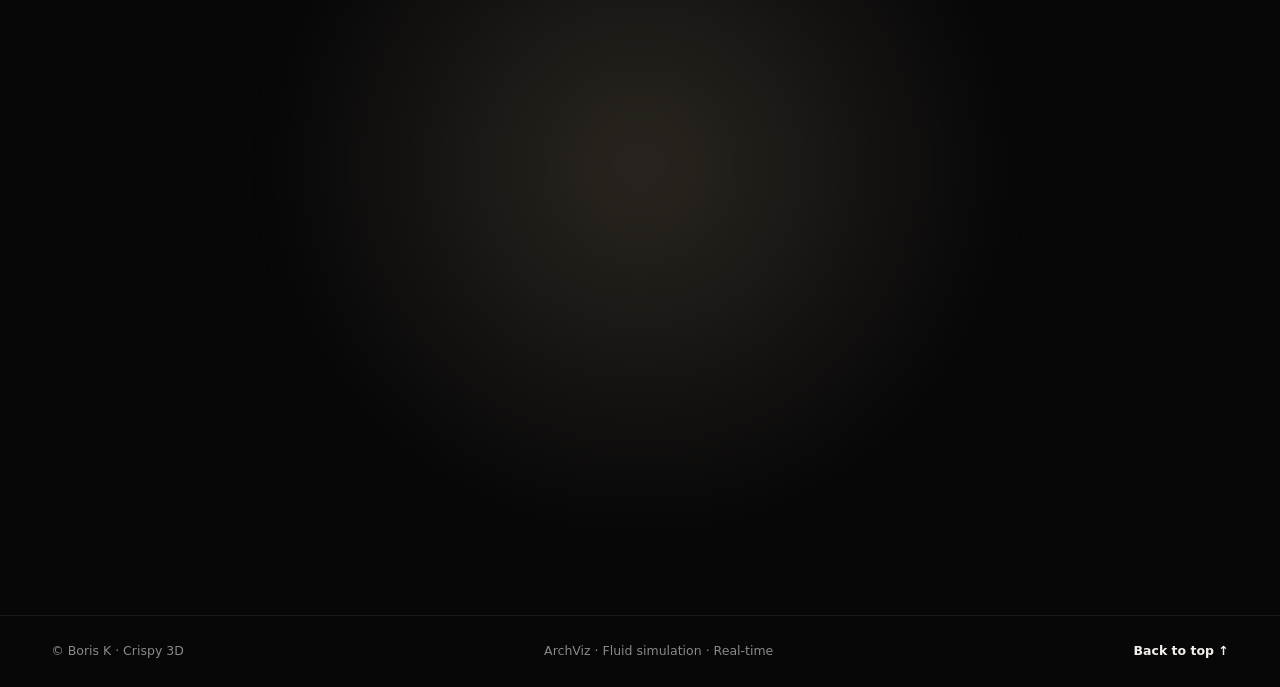
==== commit 932a7184: "Portfolio site: liquid glass, WebGL hero, project pages, quote calculator Co-Authored-By: Claude Opu" ====
--- a/index.html
+++ b/index.html
@@ -1,468 +1,468 @@
-<!doctype html>
-<html lang="en">
-<head>
-<meta charset="utf-8">
-<meta name="viewport" content="width=device-width,initial-scale=1">
-<title>Boris K — 3D Artist & ArchViz</title>
-<meta name="description" content="Boris K — Senior 3D Artist & Architectural Visualization Specialist. Photorealistic interior, exterior and landscape renders, fluid & water simulation, real-time visualization in Unreal Engine 5.">
-<meta name="theme-color" content="#070708">
-<link rel="preconnect" href="https://fonts.googleapis.com">
-<link rel="preconnect" href="https://fonts.gstatic.com" crossorigin>
-<link href="https://fonts.googleapis.com/css2?family=Manrope:wght@300;400;500;600;700;800&family=Instrument+Serif:ital@0;1&display=swap" rel="stylesheet">
-<link rel="stylesheet" href="css/style.css?v=8">
-</head>
-<body>
-
-<!-- SVG filters: liquid glass refraction (Chromium) -->
-<svg class="svg-defs" aria-hidden="true">
-  <defs>
-    <filter id="liquid-nav" x="0" y="0" width="100%" height="100%" color-interpolation-filters="sRGB">
-      <feImage id="liquid-nav-map" result="map" preserveAspectRatio="none"/>
-      <feDisplacementMap in="SourceGraphic" in2="map" scale="28" xChannelSelector="R" yChannelSelector="G"/>
-    </filter>
-    <filter id="liquid-lens" x="0" y="0" width="100%" height="100%" color-interpolation-filters="sRGB">
-      <feImage id="liquid-lens-map" result="map" preserveAspectRatio="none"/>
-      <feDisplacementMap in="SourceGraphic" in2="map" scale="60" xChannelSelector="R" yChannelSelector="G"/>
-    </filter>
-    <filter id="grain-f"><feTurbulence type="fractalNoise" baseFrequency=".8" numOctaves="3" stitchTiles="stitch"/></filter>
-  </defs>
-</svg>
-
-<div class="grain" aria-hidden="true"></div>
-
-<!-- Custom cursor -->
-<div class="cursor" aria-hidden="true">
-  <div class="cursor__dot"></div>
-  <div class="cursor__lens"></div>
-  <span class="cursor__label"></span>
-</div>
-
-<!-- Preloader -->
-<div class="preloader">
-  <div class="preloader__inner">
-    <div class="preloader__logo">CRISPY<span>®</span></div>
-    <div class="preloader__bar"><i></i></div>
-    <div class="preloader__count"><span>0</span>%</div>
-  </div>
-</div>
-
-<!-- Nav -->
-<header class="nav">
-  <nav class="nav__pill glass glass--liquid" data-liquid="liquid-nav">
-    <a href="#top" class="nav__logo" data-magnetic>CRISPY<span>®</span></a>
-    <ul class="nav__links">
-      <li><a href="#fluid" data-magnetic>Fluid</a></li>
-      <li><a href="#work" data-magnetic>Work</a></li>
-      <li><a href="#lighting" data-magnetic>Lighting</a></li>
-      <li><a href="#services" data-magnetic>Services</a></li>
-      <li><a href="#about" data-magnetic>About</a></li>
-      <li><a href="#quote" data-magnetic>Estimate</a></li>
-    </ul>
-    <a href="#contact" class="btn btn--sm" data-magnetic><span>Hire me</span></a>
-    <button class="nav__burger" aria-label="Menu"><i></i><i></i></button>
-  </nav>
-</header>
-
-<div class="menu">
-  <div class="menu__bg"></div>
-  <ul class="menu__links">
-    <li><a href="#work"><em>01</em>Work</a></li>
-    <li><a href="#lighting"><em>02</em>Lighting</a></li>
-    <li><a href="#services"><em>03</em>Services</a></li>
-    <li><a href="#about"><em>04</em>About</a></li>
-    <li><a href="#experience"><em>05</em>Experience</a></li>
-    <li><a href="#quote"><em>06</em>Estimate</a></li>
-    <li><a href="#contact"><em>07</em>Contact</a></li>
-  </ul>
-</div>
-
-<main>
-
-<!-- HERO -->
-<section class="hero" id="top">
-  <div class="hero__bg">
-    <img src="img/p3_001.webp" alt="" class="hero__img" fetchpriority="high">
-    <canvas class="hero__gl" aria-hidden="true"></canvas>
-    <div class="hero__veil"></div>
-  </div>
-
-  <div class="hero__content container">
-    <div class="hero__eyebrow" data-reveal>
-      <span class="chip glass"><i class="chip__dot"></i>Available now · 30+ hrs/week</span>
-      <span class="chip glass">✦ Upwork Rising Talent</span>
-    </div>
-    <h1 class="hero__title">
-      <span class="line"><span>Spaces that sell</span></span>
-      <span class="line"><span><em>before</em> they're built.</span></span>
-    </h1>
-    <div class="hero__bottom">
-      <p class="hero__sub" data-reveal>
-        Photorealistic architectural visualization, fluid &amp; water simulation and real-time scenes.
-        I turn blueprints and sketches into visuals that survive real client presentations.
-      </p>
-      <div class="hero__cta" data-reveal>
-        <a href="#work" class="btn btn--primary" data-magnetic><span>See the work</span><i>→</i></a>
-        <a href="#contact" class="btn btn--ghost" data-magnetic><span>Start a project</span></a>
-      </div>
-    </div>
-  </div>
-
-  <div class="hero__scroll" aria-hidden="true"><span></span></div>
-  <div class="hero__coords" aria-hidden="true">
-    <span>TBILISI, GE</span><span class="hero__time" id="localTime">--:--</span>
-  </div>
-</section>
-
-<!-- MARQUEE -->
-<div class="marquee" aria-hidden="true">
-  <div class="marquee__track">
-    <span>Interior Visualization</span><i>✦</i>
-    <span>Exterior &amp; Landscape</span><i>✦</i>
-    <span>Fluid &amp; Water Simulation</span><i>✦</i>
-    <span>Unreal Engine 5</span><i>✦</i>
-    <span>CAD to 3D</span><i>✦</i>
-    <span>Interior Visualization</span><i>✦</i>
-    <span>Exterior &amp; Landscape</span><i>✦</i>
-    <span>Fluid &amp; Water Simulation</span><i>✦</i>
-    <span>Unreal Engine 5</span><i>✦</i>
-    <span>CAD to 3D</span><i>✦</i>
-  </div>
-</div>
-
-
-<!-- FLUID -->
-<section class="fluid" id="fluid">
-  <div class="fluid__media" aria-hidden="true">
-    <video class="fluid__video" src="video/fluid.mp4" poster="video/fluid_poster.jpg" muted loop playsinline preload="metadata"></video>
-  </div>
-  <div class="container fluid__content">
-    <span class="fluid__eyebrow" data-reveal>Fluid &amp; water simulation</span>
-    <h2 class="fluid__title">
-      <span class="line"><span>Real water.</span></span>
-      <span class="line"><span><em>Simulated.</em></span></span>
-    </h2>
-    <p class="fluid__text" data-reveal>
-      FLIP-based fluid in LiquiGen, volumetric spray and mist in EmberGen — rendered in Cycles or played back
-      in real time in Unreal Engine 5. Jets, sheets, cascades, splashes: the part of a fountain project nobody else can show.
-    </p>
-    <ul class="fluid__facts" data-reveal>
-      <li><b>FLIP</b><span>particle solver</span></li>
-      <li><b>60 fps</b><span>real-time playback</span></li>
-      <li><b>4K</b><span>final renders</span></li>
-    </ul>
-  </div>
-</section>
-
-<!-- WORK -->
-<section class="works" id="work">
-  <div class="container">
-    <div class="section-head">
-      <span class="section-head__num">01</span>
-      <h2 class="section-head__title" data-split>Selected <em>work</em></h2>
-      <p class="section-head__hint">Move your cursor across a card to browse every angle · click to open the project</p>
-    </div>
-    <div class="works__grid" id="worksGrid"></div>
-  </div>
-</section>
-
-<!-- DAY / NIGHT COMPARE -->
-<section class="compare" id="lighting">
-  <div class="container">
-    <div class="section-head">
-      <span class="section-head__num">02</span>
-      <h2 class="section-head__title" data-split>One scene. <em>Two moods.</em></h2>
-      <p class="section-head__hint">Drag the handle — every project ships with lighting scenarios on request</p>
-    </div>
-  </div>
-  <div class="compare__stage container">
-    <div class="compare__box glass-frame" id="compareBox">
-      <img class="compare__img compare__img--day" src="img/p20_002.webp" alt="Daylight">
-      <div class="compare__night" id="compareNight">
-        <img class="compare__img" src="img/p20_003.webp" alt="Night">
-      </div>
-      <div class="compare__handle" id="compareHandle">
-        <div class="compare__knob glass"><i></i><i></i></div>
-      </div>
-      <span class="compare__tag compare__tag--l">☀ Day</span>
-      <span class="compare__tag compare__tag--r">☾ Night</span>
-    </div>
-    <div class="compare__switch" id="lightSwitch"></div>
-  </div>
-</section>
-
-
-<!-- PROCESS: blueprint → render -->
-<section class="process" id="process">
-  <div class="container">
-    <div class="section-head">
-      <span class="section-head__num">03</span>
-      <h2 class="section-head__title" data-split>Blueprint to <em>render</em></h2>
-      <p class="section-head__hint">What I get from clients — and what they get back: simulation, drawings, catalogue-accurate parts</p>
-    </div>
-
-    <div class="process__grid">
-      <div class="process__main">
-        <div class="compare__box glass-frame" data-compare data-before="img/p17_001.webp" data-after="img/p17_002.webp">
-          <img class="compare__img compare__img--day" src="img/p17_001.webp" alt="Hydraulic schematic">
-          <div class="compare__night"><img class="compare__img" src="img/p17_002.webp" alt="Fluid simulation"></div>
-          <div class="compare__handle"><div class="compare__knob glass"><i></i><i></i></div></div>
-          <span class="compare__tag compare__tag--l">Hydraulic schematic</span>
-          <span class="compare__tag compare__tag--r">Fluid simulation</span>
-        </div>
-        <p class="process__caption">An eight-tier cascade: the engineer's water-volume schematic on the left, the LiquiGen simulation of the same basin on the right. Same camera, same geometry — the water is the only thing that changed.</p>
-      </div>
-
-      <div class="process__steps" id="blueprintSteps"></div>
-    </div>
-
-    <div class="process__clay" data-reveal>
-      <div class="nozzle glass-frame" id="nozzleCard">
-        <video class="nozzle__video" src="video/nozzle.mp4" poster="video/nozzle_poster.jpg" muted loop playsinline preload="metadata"></video>
-        <div class="clay__labels"><span>Lily nozzle · turntable</span><span>Modelled to drawing</span></div>
-      </div>
-      <div class="process__claytext">
-        <h3>Hard-surface to the millimetre</h3>
-        <p>Nozzles, frames, basins, pump housings — modelled from fabrication drawings with clean topology and real dimensions. The same file goes to the workshop, the catalogue render and the UE5 scene.</p>
-        <ul class="service__tags"><li>CAD-accurate</li><li>Clean topology</li><li>Workshop-ready</li></ul>
-      </div>
-    </div>
-  </div>
-</section>
-
-<!-- SERVICES -->
-<section class="services" id="services">
-  <div class="container">
-    <div class="section-head">
-      <span class="section-head__num">04</span>
-      <h2 class="section-head__title" data-split>What I <em>do</em></h2>
-    </div>
-    <div class="services__list">
-      <article class="service glass" data-reveal>
-        <span class="service__num">01</span>
-        <h3>Architectural Renders</h3>
-        <p>Photorealistic interior, exterior and landscape visualization. Accurate materials, physically correct light, styled to the last cushion — built for approvals and marketing.</p>
-        <ul class="service__tags"><li>Interior</li><li>Exterior</li><li>Landscape</li></ul>
-      </article>
-      <article class="service glass" data-reveal>
-        <span class="service__num">02</span>
-        <h3>Fluid &amp; Water Simulation</h3>
-        <p>Fountains, splashes, water features and atmospheric effects. Real fluid dynamics rendered cinematically — a niche most archviz studios can't offer in-house.</p>
-        <ul class="service__tags"><li>LiquiGen</li><li>EmberGen</li><li>Fountains</li></ul>
-      </article>
-      <article class="service glass" data-reveal>
-        <span class="service__num">03</span>
-        <h3>Technical 3D Modeling</h3>
-        <p>Precise models from CAD drawings, blueprints and hand sketches. Clean geometry, tidy scene structure, production-ready and artist-editable Blender files.</p>
-        <ul class="service__tags"><li>CAD to 3D</li><li>Clean topology</li></ul>
-      </article>
-      <article class="service glass" data-reveal>
-        <span class="service__num">04</span>
-        <h3>Real-time Visualization</h3>
-        <p>Interactive walkthroughs and live presentations in Unreal Engine 5 — let the client explore the space, not just look at it.</p>
-        <ul class="service__tags"><li>Unreal Engine 5</li><li>Interactive</li></ul>
-      </article>
-    </div>
-  </div>
-</section>
-
-<!-- ABOUT / STATS -->
-<section class="about" id="about">
-  <div class="container about__grid">
-    <div class="about__text">
-      <span class="section-head__num">05</span>
-      <h2 class="section-head__title" data-split>Hi, I'm <em>Boris</em></h2>
-      <p data-reveal>
-        Senior 3D Artist and Architectural Visualization Specialist with 5+ years of experience.
-        I translate blueprints, technical drawings and hand-drawn sketches into accurate, presentation-ready 3D visuals —
-        plus a rarer skill: photorealistic fluid and water simulation for fountains and atmospheric effects.
-      </p>
-      <p data-reveal>
-        My Software Engineering background shapes every project: pipeline efficiency, clean geometry, well-organized scenes.
-        Whether you need a final render or a fully editable Blender file, I build with the next stage of the workflow in mind.
-        I work with architects, interior designers, hospitality brands and studios.
-      </p>
-      <div class="about__tools" data-reveal>
-        <span class="chip glass">Blender · Cycles</span><span class="chip glass">Unreal Engine 5</span><span class="chip glass">Lumen · Nanite</span>
-        <span class="chip glass">LiquiGen</span><span class="chip glass">EmberGen</span><span class="chip glass">PBR · Shaders</span>
-        <span class="chip glass">VR walkthroughs</span><span class="chip glass">CAD → 3D</span>
-      </div>
-    </div>
-    <div class="about__stats">
-      <div class="stat glass" data-reveal><b data-count="5" data-suffix="+">0</b><span>Years in 3D</span></div>
-      <div class="stat glass" data-reveal><b data-count="3" data-suffix="">0</b><span>Long-term studio contracts</span></div>
-      <div class="stat glass" data-reveal><b data-count="60" data-suffix="+">0</b><span>FPS real-time / VR in UE5</span></div>
-      <div class="stat glass" data-reveal><b data-count="25" data-suffix="%">0</b><span>Faster fluid-sim pipeline</span></div>
-    </div>
-  </div>
-</section>
-
-<!-- EXPERIENCE -->
-<section class="exp" id="experience">
-  <div class="container">
-    <div class="section-head">
-      <span class="section-head__num">06</span>
-      <h2 class="section-head__title" data-split>Where I've <em>worked</em></h2>
-      <p class="section-head__hint">Long-term studio contracts — fountains, interiors, real-time worlds</p>
-    </div>
-    <div class="exp__list">
-      <article class="exp__item" data-reveal>
-        <div class="exp__when"><b>2025 — now</b><span>Aquabrand CO</span></div>
-        <div class="exp__body glass">
-          <h3>3D Environmental Artist / Architectural Visualizer</h3>
-          <ul>
-            <li>Expansive UE5 exterior worlds with large-scale fountain complexes — terrain, foliage, modular architecture kits.</li>
-            <li>Interactive VR experiences (PCVR / standalone) so stakeholders preview fountain shows first-person before ground-breaking.</li>
-            <li>Fluid simulation for fountain shows in LiquiGen &amp; EmberGen — photoreal water, splashes and foam in real-time playback.</li>
-            <li>Blender marketing renders: day / night, dynamic weather, volumetric fog — plus UE5 experiences at stable 60+ FPS.</li>
-          </ul>
-          <div class="exp__tags"><span>Unreal Engine 5</span><span>VR</span><span>LiquiGen</span><span>EmberGen</span></div>
-        </div>
-      </article>
-      <article class="exp__item" data-reveal>
-        <div class="exp__when"><b>2023 — 2026</b><span>Trofim Titarenko Workshop</span></div>
-        <div class="exp__body glass">
-          <h3>3D Environmental Artist / Architectural Visualizer</h3>
-          <ul>
-            <li>Engineering blueprints, site plans and hydraulic schematics → photorealistic exteriors, side by side with landscape architects and fountain designers.</li>
-            <li>Millimeter-accurate fountain components: basins, nozzles, lighting, pump housings, sculptures, hardscape.</li>
-            <li>Stills and cinematic flythroughs across sunrise, midday, twilight and illuminated night scenes.</li>
-            <li>Cascading falls, high-velocity jets, mist and foam in LiquiGen; render time cut by 25% via smarter caching.</li>
-          </ul>
-          <div class="exp__tags"><span>Blender · Cycles</span><span>Fluid sim</span><span>Hydraulic previs</span></div>
-        </div>
-      </article>
-      <article class="exp__item" data-reveal>
-        <div class="exp__when"><b>2022 — 2026</b><span>Modern Home Design</span></div>
-        <div class="exp__body glass">
-          <h3>3D Environmental Artist / Architectural Visualizer</h3>
-          <ul>
-            <li>Interior concepts and finish materials aligned with blueprints and layout specs, together with interior designers.</li>
-            <li>High-poly furniture, upholstery and custom millwork modeled from technical drawings in Blender.</li>
-            <li>Photorealistic stills and walkthrough animations for presentations and marketing collateral.</li>
-            <li>Real-time UE5 environments (Lumen &amp; Nanite) that cut client revision cycles by ~20%.</li>
-          </ul>
-          <div class="exp__tags"><span>Interior</span><span>Furniture</span><span>UE5 Lumen · Nanite</span></div>
-        </div>
-      </article>
-    </div>
-    <div class="exp__badges" data-reveal>
-      <span class="chip glass">✦ Rising Talent</span>
-      <span class="chip glass">ID verified</span>
-      <span class="chip glass">English · Russian</span>
-      <span class="chip glass">Open to contract-to-hire</span>
-      <span class="chip glass">Kazan Federal University · IT &amp; Intelligent Systems</span>
-    </div>
-  </div>
-</section>
-
-
-<!-- QUOTE -->
-<section class="quote" id="quote">
-  <div class="container">
-    <div class="section-head">
-      <span class="section-head__num">07</span>
-      <h2 class="section-head__title" data-split>Instant <em>estimate</em></h2>
-      <p class="section-head__hint">Ballpark in 20 seconds — the real quote follows within a day</p>
-    </div>
-
-    <div class="quote__panel glass" id="quotePanel">
-      <div class="quote__form">
-        <div class="quote__row">
-          <label class="quote__label">What do you need?</label>
-          <div class="seg" id="qType"></div>
-        </div>
-        <div class="quote__row quote__row--views">
-          <label class="quote__label">Number of views <output id="qViewsOut">4</output></label>
-          <input type="range" id="qViews" min="1" max="12" value="4" class="range">
-          <div class="range__ticks"><span>1</span><span>12</span></div>
-        </div>
-        <div class="quote__row">
-          <label class="quote__label">Lighting scenarios <output id="qLightOut">1</output></label>
-          <input type="range" id="qLight" min="1" max="3" value="1" class="range">
-          <div class="range__ticks"><span>Day only</span><span>Day · dusk · night</span></div>
-        </div>
-        <div class="quote__row">
-          <label class="quote__label">Resolution</label>
-          <div class="seg" id="qRes"><button data-v="2K" class="is-active">2K</button><button data-v="4K">4K</button></div>
-        </div>
-        <div class="quote__row quote__row--extras">
-          <label class="quote__label">Extras</label>
-          <label class="check"><input type="checkbox" id="qAnim"><i></i>10-second flythrough animation</label>
-          <label class="check"><input type="checkbox" id="qFile"><i></i>Fully editable Blender file</label>
-          <label class="check"><input type="checkbox" id="qRush"><i></i>Rush · 48-hour delivery</label>
-        </div>
-      </div>
-
-      <div class="quote__result">
-        <span class="quote__eyebrow">Estimated budget</span>
-        <div class="quote__price"><b id="qPrice">$0</b></div>
-        <span class="quote__range" id="qRange">—</span>
-        <p class="quote__note" id="qNote"></p>
-        <ul class="quote__summary" id="qSummary"></ul>
-        <div class="quote__actions">
-          <a href="#" id="qSend" class="btn btn--primary" data-magnetic><span>Send this brief</span><i>→</i></a>
-          <a href="https://t.me/tentenii" target="_blank" rel="noopener" id="qTg" class="btn btn--ghost" data-magnetic><span>Discuss in Telegram</span></a>
-        </div>
-        <span class="quote__disclaimer">Estimate only. Final price depends on scene complexity and revisions — confirmed before any work starts.</span>
-      </div>
-    </div>
-  </div>
-</section>
-
-<!-- CONTACT -->
-<section class="contact" id="contact">
-  <div class="contact__glow"></div>
-  <div class="container">
-    <p class="contact__eyebrow" data-reveal>Have a project in mind?</p>
-    <h2 class="contact__title">
-      <span class="line"><span>Let's build</span></span>
-      <span class="line"><span>your <em>space</em>.</span></span>
-    </h2>
-    <div class="contact__actions" data-reveal>
-      <a href="https://www.upwork.com/freelancers/crispy3d" target="_blank" rel="noopener" class="btn btn--primary btn--lg" data-magnetic><span>Hire on Upwork</span><i>↗</i></a>
-      <a href="mailto:wvreprod@gmail.com" class="btn btn--ghost btn--lg" data-magnetic><span>wvreprod@gmail.com</span></a>
-    </div>
-    <ul class="contact__links" data-reveal>
-      <li><a href="https://www.upwork.com/freelancers/crispy3d" target="_blank" rel="noopener">Upwork</a></li>
-      <li><a href="https://t.me/tentenii" target="_blank" rel="noopener">Telegram</a></li>
-      <li><a href="https://t.me/crispy3xd" target="_blank" rel="noopener">Telegram channel</a></li>
-      <li><a href="mailto:wvreprod@gmail.com">Email</a></li>
-    </ul>
-  </div>
-</section>
-
-</main>
-
-<footer class="footer">
-  <div class="container footer__row">
-    <span>© <span id="year"></span> Boris K · Crispy 3D</span>
-    <span>ArchViz · Fluid simulation · Real-time</span>
-    <a href="#top" class="footer__top" data-magnetic>Back to top ↑</a>
-  </div>
-</footer>
-
-<!-- Lightbox -->
-<div class="lightbox" id="lightbox" aria-hidden="true">
-  <div class="lightbox__bg"></div>
-  <button class="lightbox__close glass" aria-label="Close">✕</button>
-  <button class="lightbox__arrow lightbox__arrow--prev glass" aria-label="Previous">←</button>
-  <button class="lightbox__arrow lightbox__arrow--next glass" aria-label="Next">→</button>
-  <figure class="lightbox__figure">
-    <img class="lightbox__img" src="" alt="">
-  </figure>
-  <div class="lightbox__meta glass">
-    <b class="lightbox__title"></b>
-    <span class="lightbox__count"></span>
-  </div>
-  <div class="lightbox__thumbs" id="lightboxThumbs"></div>
-</div>
-
-<script src="https://cdnjs.cloudflare.com/ajax/libs/gsap/3.12.5/gsap.min.js"></script>
-<script src="https://cdnjs.cloudflare.com/ajax/libs/gsap/3.12.5/ScrollTrigger.min.js"></script>
-<script src="https://cdn.jsdelivr.net/npm/lenis@1.1.18/dist/lenis.min.js"></script>
-<script src="https://cdnjs.cloudflare.com/ajax/libs/three.js/r128/three.min.js"></script>
-<script src="js/data.js?v=8"></script>
-<script src="js/common.js?v=8"></script>
-<script src="js/main.js?v=8"></script>
-</body>
-</html>
+<!doctype html>
+<html lang="en">
+<head>
+<meta charset="utf-8">
+<meta name="viewport" content="width=device-width,initial-scale=1">
+<title>Boris K — 3D Artist & ArchViz</title>
+<meta name="description" content="Boris K — Senior 3D Artist & Architectural Visualization Specialist. Photorealistic interior, exterior and landscape renders, fluid & water simulation, real-time visualization in Unreal Engine 5.">
+<meta name="theme-color" content="#070708">
+<link rel="preconnect" href="https://fonts.googleapis.com">
+<link rel="preconnect" href="https://fonts.gstatic.com" crossorigin>
+<link href="https://fonts.googleapis.com/css2?family=Manrope:wght@300;400;500;600;700;800&family=Instrument+Serif:ital@0;1&display=swap" rel="stylesheet">
+<link rel="stylesheet" href="css/style.css?v=8">
+</head>
+<body>
+
+<!-- SVG filters: liquid glass refraction (Chromium) -->
+<svg class="svg-defs" aria-hidden="true">
+  <defs>
+    <filter id="liquid-nav" x="0" y="0" width="100%" height="100%" color-interpolation-filters="sRGB">
+      <feImage id="liquid-nav-map" result="map" preserveAspectRatio="none"/>
+      <feDisplacementMap in="SourceGraphic" in2="map" scale="28" xChannelSelector="R" yChannelSelector="G"/>
+    </filter>
+    <filter id="liquid-lens" x="0" y="0" width="100%" height="100%" color-interpolation-filters="sRGB">
+      <feImage id="liquid-lens-map" result="map" preserveAspectRatio="none"/>
+      <feDisplacementMap in="SourceGraphic" in2="map" scale="60" xChannelSelector="R" yChannelSelector="G"/>
+    </filter>
+    <filter id="grain-f"><feTurbulence type="fractalNoise" baseFrequency=".8" numOctaves="3" stitchTiles="stitch"/></filter>
+  </defs>
+</svg>
+
+<div class="grain" aria-hidden="true"></div>
+
+<!-- Custom cursor -->
+<div class="cursor" aria-hidden="true">
+  <div class="cursor__dot"></div>
+  <div class="cursor__lens"></div>
+  <span class="cursor__label"></span>
+</div>
+
+<!-- Preloader -->
+<div class="preloader">
+  <div class="preloader__inner">
+    <div class="preloader__logo">CRISPY<span>®</span></div>
+    <div class="preloader__bar"><i></i></div>
+    <div class="preloader__count"><span>0</span>%</div>
+  </div>
+</div>
+
+<!-- Nav -->
+<header class="nav">
+  <nav class="nav__pill glass glass--liquid" data-liquid="liquid-nav">
+    <a href="#top" class="nav__logo" data-magnetic>CRISPY<span>®</span></a>
+    <ul class="nav__links">
+      <li><a href="#fluid" data-magnetic>Fluid</a></li>
+      <li><a href="#work" data-magnetic>Work</a></li>
+      <li><a href="#lighting" data-magnetic>Lighting</a></li>
+      <li><a href="#services" data-magnetic>Services</a></li>
+      <li><a href="#about" data-magnetic>About</a></li>
+      <li><a href="#quote" data-magnetic>Estimate</a></li>
+    </ul>
+    <a href="#contact" class="btn btn--sm" data-magnetic><span>Hire me</span></a>
+    <button class="nav__burger" aria-label="Menu"><i></i><i></i></button>
+  </nav>
+</header>
+
+<div class="menu">
+  <div class="menu__bg"></div>
+  <ul class="menu__links">
+    <li><a href="#work"><em>01</em>Work</a></li>
+    <li><a href="#lighting"><em>02</em>Lighting</a></li>
+    <li><a href="#services"><em>03</em>Services</a></li>
+    <li><a href="#about"><em>04</em>About</a></li>
+    <li><a href="#experience"><em>05</em>Experience</a></li>
+    <li><a href="#quote"><em>06</em>Estimate</a></li>
+    <li><a href="#contact"><em>07</em>Contact</a></li>
+  </ul>
+</div>
+
+<main>
+
+<!-- HERO -->
+<section class="hero" id="top">
+  <div class="hero__bg">
+    <img src="img/p3_001.webp" alt="" class="hero__img" fetchpriority="high">
+    <canvas class="hero__gl" aria-hidden="true"></canvas>
+    <div class="hero__veil"></div>
+  </div>
+
+  <div class="hero__content container">
+    <div class="hero__eyebrow" data-reveal>
+      <span class="chip glass"><i class="chip__dot"></i>Available now · 30+ hrs/week</span>
+      <span class="chip glass">✦ Upwork Rising Talent</span>
+    </div>
+    <h1 class="hero__title">
+      <span class="line"><span>Spaces that sell</span></span>
+      <span class="line"><span><em>before</em> they're built.</span></span>
+    </h1>
+    <div class="hero__bottom">
+      <p class="hero__sub" data-reveal>
+        Photorealistic architectural visualization, fluid &amp; water simulation and real-time scenes.
+        I turn blueprints and sketches into visuals that survive real client presentations.
+      </p>
+      <div class="hero__cta" data-reveal>
+        <a href="#work" class="btn btn--primary" data-magnetic><span>See the work</span><i>→</i></a>
+        <a href="#contact" class="btn btn--ghost" data-magnetic><span>Start a project</span></a>
+      </div>
+    </div>
+  </div>
+
+  <div class="hero__scroll" aria-hidden="true"><span></span></div>
+  <div class="hero__coords" aria-hidden="true">
+    <span>TBILISI, GE</span><span class="hero__time" id="localTime">--:--</span>
+  </div>
+</section>
+
+<!-- MARQUEE -->
+<div class="marquee" aria-hidden="true">
+  <div class="marquee__track">
+    <span>Interior Visualization</span><i>✦</i>
+    <span>Exterior &amp; Landscape</span><i>✦</i>
+    <span>Fluid &amp; Water Simulation</span><i>✦</i>
+    <span>Unreal Engine 5</span><i>✦</i>
+    <span>CAD to 3D</span><i>✦</i>
+    <span>Interior Visualization</span><i>✦</i>
+    <span>Exterior &amp; Landscape</span><i>✦</i>
+    <span>Fluid &amp; Water Simulation</span><i>✦</i>
+    <span>Unreal Engine 5</span><i>✦</i>
+    <span>CAD to 3D</span><i>✦</i>
+  </div>
+</div>
+
+
+<!-- FLUID -->
+<section class="fluid" id="fluid">
+  <div class="fluid__media" aria-hidden="true">
+    <video class="fluid__video" src="video/fluid.mp4" poster="video/fluid_poster.jpg" muted loop playsinline preload="metadata"></video>
+  </div>
+  <div class="container fluid__content">
+    <span class="fluid__eyebrow" data-reveal>Fluid &amp; water simulation</span>
+    <h2 class="fluid__title">
+      <span class="line"><span>Real water.</span></span>
+      <span class="line"><span><em>Simulated.</em></span></span>
+    </h2>
+    <p class="fluid__text" data-reveal>
+      FLIP-based fluid in LiquiGen, volumetric spray and mist in EmberGen — rendered in Cycles or played back
+      in real time in Unreal Engine 5. Jets, sheets, cascades, splashes: the part of a fountain project nobody else can show.
+    </p>
+    <ul class="fluid__facts" data-reveal>
+      <li><b>FLIP</b><span>particle solver</span></li>
+      <li><b>60 fps</b><span>real-time playback</span></li>
+      <li><b>4K</b><span>final renders</span></li>
+    </ul>
+  </div>
+</section>
+
+<!-- WORK -->
+<section class="works" id="work">
+  <div class="container">
+    <div class="section-head">
+      <span class="section-head__num">01</span>
+      <h2 class="section-head__title" data-split>Selected <em>work</em></h2>
+      <p class="section-head__hint">Move your cursor across a card to browse every angle · click to open the project</p>
+    </div>
+    <div class="works__grid" id="worksGrid"></div>
+  </div>
+</section>
+
+<!-- DAY / NIGHT COMPARE -->
+<section class="compare" id="lighting">
+  <div class="container">
+    <div class="section-head">
+      <span class="section-head__num">02</span>
+      <h2 class="section-head__title" data-split>One scene. <em>Two moods.</em></h2>
+      <p class="section-head__hint">Drag the handle — every project ships with lighting scenarios on request</p>
+    </div>
+  </div>
+  <div class="compare__stage container">
+    <div class="compare__box glass-frame" id="compareBox">
+      <img class="compare__img compare__img--day" src="img/p20_002.webp" alt="Daylight">
+      <div class="compare__night" id="compareNight">
+        <img class="compare__img" src="img/p20_003.webp" alt="Night">
+      </div>
+      <div class="compare__handle" id="compareHandle">
+        <div class="compare__knob glass"><i></i><i></i></div>
+      </div>
+      <span class="compare__tag compare__tag--l">☀ Day</span>
+      <span class="compare__tag compare__tag--r">☾ Night</span>
+    </div>
+    <div class="compare__switch" id="lightSwitch"></div>
+  </div>
+</section>
+
+
+<!-- PROCESS: blueprint → render -->
+<section class="process" id="process">
+  <div class="container">
+    <div class="section-head">
+      <span class="section-head__num">03</span>
+      <h2 class="section-head__title" data-split>Blueprint to <em>render</em></h2>
+      <p class="section-head__hint">What I get from clients — and what they get back: simulation, drawings, catalogue-accurate parts</p>
+    </div>
+
+    <div class="process__grid">
+      <div class="process__main">
+        <div class="compare__box glass-frame" data-compare data-before="img/p17_001.webp" data-after="img/p17_002.webp">
+          <img class="compare__img compare__img--day" src="img/p17_001.webp" alt="Hydraulic schematic">
+          <div class="compare__night"><img class="compare__img" src="img/p17_002.webp" alt="Fluid simulation"></div>
+          <div class="compare__handle"><div class="compare__knob glass"><i></i><i></i></div></div>
+          <span class="compare__tag compare__tag--l">Hydraulic schematic</span>
+          <span class="compare__tag compare__tag--r">Fluid simulation</span>
+        </div>
+        <p class="process__caption">An eight-tier cascade: the engineer's water-volume schematic on the left, the LiquiGen simulation of the same basin on the right. Same camera, same geometry — the water is the only thing that changed.</p>
+      </div>
+
+      <div class="process__steps" id="blueprintSteps"></div>
+    </div>
+
+    <div class="process__clay" data-reveal>
+      <div class="nozzle glass-frame" id="nozzleCard">
+        <video class="nozzle__video" src="video/nozzle.mp4" poster="video/nozzle_poster.jpg" muted loop playsinline preload="metadata"></video>
+        <div class="clay__labels"><span>Lily nozzle · turntable</span><span>Modelled to drawing</span></div>
+      </div>
+      <div class="process__claytext">
+        <h3>Hard-surface to the millimetre</h3>
+        <p>Nozzles, frames, basins, pump housings — modelled from fabrication drawings with clean topology and real dimensions. The same file goes to the workshop, the catalogue render and the UE5 scene.</p>
+        <ul class="service__tags"><li>CAD-accurate</li><li>Clean topology</li><li>Workshop-ready</li></ul>
+      </div>
+    </div>
+  </div>
+</section>
+
+<!-- SERVICES -->
+<section class="services" id="services">
+  <div class="container">
+    <div class="section-head">
+      <span class="section-head__num">04</span>
+      <h2 class="section-head__title" data-split>What I <em>do</em></h2>
+    </div>
+    <div class="services__list">
+      <article class="service glass" data-reveal>
+        <span class="service__num">01</span>
+        <h3>Architectural Renders</h3>
+        <p>Photorealistic interior, exterior and landscape visualization. Accurate materials, physically correct light, styled to the last cushion — built for approvals and marketing.</p>
+        <ul class="service__tags"><li>Interior</li><li>Exterior</li><li>Landscape</li></ul>
+      </article>
+      <article class="service glass" data-reveal>
+        <span class="service__num">02</span>
+        <h3>Fluid &amp; Water Simulation</h3>
+        <p>Fountains, splashes, water features and atmospheric effects. Real fluid dynamics rendered cinematically — a niche most archviz studios can't offer in-house.</p>
+        <ul class="service__tags"><li>LiquiGen</li><li>EmberGen</li><li>Fountains</li></ul>
+      </article>
+      <article class="service glass" data-reveal>
+        <span class="service__num">03</span>
+        <h3>Technical 3D Modeling</h3>
+        <p>Precise models from CAD drawings, blueprints and hand sketches. Clean geometry, tidy scene structure, production-ready and artist-editable Blender files.</p>
+        <ul class="service__tags"><li>CAD to 3D</li><li>Clean topology</li></ul>
+      </article>
+      <article class="service glass" data-reveal>
+        <span class="service__num">04</span>
+        <h3>Real-time Visualization</h3>
+        <p>Interactive walkthroughs and live presentations in Unreal Engine 5 — let the client explore the space, not just look at it.</p>
+        <ul class="service__tags"><li>Unreal Engine 5</li><li>Interactive</li></ul>
+      </article>
+    </div>
+  </div>
+</section>
+
+<!-- ABOUT / STATS -->
+<section class="about" id="about">
+  <div class="container about__grid">
+    <div class="about__text">
+      <span class="section-head__num">05</span>
+      <h2 class="section-head__title" data-split>Hi, I'm <em>Boris</em></h2>
+      <p data-reveal>
+        Senior 3D Artist and Architectural Visualization Specialist with 5+ years of experience.
+        I translate blueprints, technical drawings and hand-drawn sketches into accurate, presentation-ready 3D visuals —
+        plus a rarer skill: photorealistic fluid and water simulation for fountains and atmospheric effects.
+      </p>
+      <p data-reveal>
+        My Software Engineering background shapes every project: pipeline efficiency, clean geometry, well-organized scenes.
+        Whether you need a final render or a fully editable Blender file, I build with the next stage of the workflow in mind.
+        I work with architects, interior designers, hospitality brands and studios.
+      </p>
+      <div class="about__tools" data-reveal>
+        <span class="chip glass">Blender · Cycles</span><span class="chip glass">Unreal Engine 5</span><span class="chip glass">Lumen · Nanite</span>
+        <span class="chip glass">LiquiGen</span><span class="chip glass">EmberGen</span><span class="chip glass">PBR · Shaders</span>
+        <span class="chip glass">VR walkthroughs</span><span class="chip glass">CAD → 3D</span>
+      </div>
+    </div>
+    <div class="about__stats">
+      <div class="stat glass" data-reveal><b data-count="5" data-suffix="+">0</b><span>Years in 3D</span></div>
+      <div class="stat glass" data-reveal><b data-count="3" data-suffix="">0</b><span>Long-term studio contracts</span></div>
+      <div class="stat glass" data-reveal><b data-count="60" data-suffix="+">0</b><span>FPS real-time / VR in UE5</span></div>
+      <div class="stat glass" data-reveal><b data-count="25" data-suffix="%">0</b><span>Faster fluid-sim pipeline</span></div>
+    </div>
+  </div>
+</section>
+
+<!-- EXPERIENCE -->
+<section class="exp" id="experience">
+  <div class="container">
+    <div class="section-head">
+      <span class="section-head__num">06</span>
+      <h2 class="section-head__title" data-split>Where I've <em>worked</em></h2>
+      <p class="section-head__hint">Long-term studio contracts — fountains, interiors, real-time worlds</p>
+    </div>
+    <div class="exp__list">
+      <article class="exp__item" data-reveal>
+        <div class="exp__when"><b>2025 — now</b><span>Aquabrand CO</span></div>
+        <div class="exp__body glass">
+          <h3>3D Environmental Artist / Architectural Visualizer</h3>
+          <ul>
+            <li>Expansive UE5 exterior worlds with large-scale fountain complexes — terrain, foliage, modular architecture kits.</li>
+            <li>Interactive VR experiences (PCVR / standalone) so stakeholders preview fountain shows first-person before ground-breaking.</li>
+            <li>Fluid simulation for fountain shows in LiquiGen &amp; EmberGen — photoreal water, splashes and foam in real-time playback.</li>
+            <li>Blender marketing renders: day / night, dynamic weather, volumetric fog — plus UE5 experiences at stable 60+ FPS.</li>
+          </ul>
+          <div class="exp__tags"><span>Unreal Engine 5</span><span>VR</span><span>LiquiGen</span><span>EmberGen</span></div>
+        </div>
+      </article>
+      <article class="exp__item" data-reveal>
+        <div class="exp__when"><b>2023 — 2026</b><span>Trofim Titarenko Workshop</span></div>
+        <div class="exp__body glass">
+          <h3>3D Environmental Artist / Architectural Visualizer</h3>
+          <ul>
+            <li>Engineering blueprints, site plans and hydraulic schematics → photorealistic exteriors, side by side with landscape architects and fountain designers.</li>
+            <li>Millimeter-accurate fountain components: basins, nozzles, lighting, pump housings, sculptures, hardscape.</li>
+            <li>Stills and cinematic flythroughs across sunrise, midday, twilight and illuminated night scenes.</li>
+            <li>Cascading falls, high-velocity jets, mist and foam in LiquiGen; render time cut by 25% via smarter caching.</li>
+          </ul>
+          <div class="exp__tags"><span>Blender · Cycles</span><span>Fluid sim</span><span>Hydraulic previs</span></div>
+        </div>
+      </article>
+      <article class="exp__item" data-reveal>
+        <div class="exp__when"><b>2022 — 2026</b><span>Modern Home Design</span></div>
+        <div class="exp__body glass">
+          <h3>3D Environmental Artist / Architectural Visualizer</h3>
+          <ul>
+            <li>Interior concepts and finish materials aligned with blueprints and layout specs, together with interior designers.</li>
+            <li>High-poly furniture, upholstery and custom millwork modeled from technical drawings in Blender.</li>
+            <li>Photorealistic stills and walkthrough animations for presentations and marketing collateral.</li>
+            <li>Real-time UE5 environments (Lumen &amp; Nanite) that cut client revision cycles by ~20%.</li>
+          </ul>
+          <div class="exp__tags"><span>Interior</span><span>Furniture</span><span>UE5 Lumen · Nanite</span></div>
+        </div>
+      </article>
+    </div>
+    <div class="exp__badges" data-reveal>
+      <span class="chip glass">✦ Rising Talent</span>
+      <span class="chip glass">ID verified</span>
+      <span class="chip glass">English · Russian</span>
+      <span class="chip glass">Open to contract-to-hire</span>
+      <span class="chip glass">Kazan Federal University · IT &amp; Intelligent Systems</span>
+    </div>
+  </div>
+</section>
+
+
+<!-- QUOTE -->
+<section class="quote" id="quote">
+  <div class="container">
+    <div class="section-head">
+      <span class="section-head__num">07</span>
+      <h2 class="section-head__title" data-split>Instant <em>estimate</em></h2>
+      <p class="section-head__hint">Ballpark in 20 seconds — the real quote follows within a day</p>
+    </div>
+
+    <div class="quote__panel glass" id="quotePanel">
+      <div class="quote__form">
+        <div class="quote__row">
+          <label class="quote__label">What do you need?</label>
+          <div class="seg" id="qType"></div>
+        </div>
+        <div class="quote__row quote__row--views">
+          <label class="quote__label">Number of views <output id="qViewsOut">4</output></label>
+          <input type="range" id="qViews" min="1" max="12" value="4" class="range">
+          <div class="range__ticks"><span>1</span><span>12</span></div>
+        </div>
+        <div class="quote__row">
+          <label class="quote__label">Lighting scenarios <output id="qLightOut">1</output></label>
+          <input type="range" id="qLight" min="1" max="3" value="1" class="range">
+          <div class="range__ticks"><span>Day only</span><span>Day · dusk · night</span></div>
+        </div>
+        <div class="quote__row">
+          <label class="quote__label">Resolution</label>
+          <div class="seg" id="qRes"><button data-v="2K" class="is-active">2K</button><button data-v="4K">4K</button></div>
+        </div>
+        <div class="quote__row quote__row--extras">
+          <label class="quote__label">Extras</label>
+          <label class="check"><input type="checkbox" id="qAnim"><i></i>10-second flythrough animation</label>
+          <label class="check"><input type="checkbox" id="qFile"><i></i>Fully editable Blender file</label>
+          <label class="check"><input type="checkbox" id="qRush"><i></i>Rush · 48-hour delivery</label>
+        </div>
+      </div>
+
+      <div class="quote__result">
+        <span class="quote__eyebrow">Estimated budget</span>
+        <div class="quote__price"><b id="qPrice">$0</b></div>
+        <span class="quote__range" id="qRange">—</span>
+        <p class="quote__note" id="qNote"></p>
+        <ul class="quote__summary" id="qSummary"></ul>
+        <div class="quote__actions">
+          <a href="#" id="qSend" class="btn btn--primary" data-magnetic><span>Send this brief</span><i>→</i></a>
+          <a href="https://t.me/tentenii" target="_blank" rel="noopener" id="qTg" class="btn btn--ghost" data-magnetic><span>Discuss in Telegram</span></a>
+        </div>
+        <span class="quote__disclaimer">Estimate only. Final price depends on scene complexity and revisions — confirmed before any work starts.</span>
+      </div>
+    </div>
+  </div>
+</section>
+
+<!-- CONTACT -->
+<section class="contact" id="contact">
+  <div class="contact__glow"></div>
+  <div class="container">
+    <p class="contact__eyebrow" data-reveal>Have a project in mind?</p>
+    <h2 class="contact__title">
+      <span class="line"><span>Let's build</span></span>
+      <span class="line"><span>your <em>space</em>.</span></span>
+    </h2>
+    <div class="contact__actions" data-reveal>
+      <a href="https://www.upwork.com/freelancers/crispy3d" target="_blank" rel="noopener" class="btn btn--primary btn--lg" data-magnetic><span>Hire on Upwork</span><i>↗</i></a>
+      <a href="mailto:wvreprod@gmail.com" class="btn btn--ghost btn--lg" data-magnetic><span>wvreprod@gmail.com</span></a>
+    </div>
+    <ul class="contact__links" data-reveal>
+      <li><a href="https://www.upwork.com/freelancers/crispy3d" target="_blank" rel="noopener">Upwork</a></li>
+      <li><a href="https://t.me/tentenii" target="_blank" rel="noopener">Telegram</a></li>
+      <li><a href="https://t.me/crispy3xd" target="_blank" rel="noopener">Telegram channel</a></li>
+      <li><a href="mailto:wvreprod@gmail.com">Email</a></li>
+    </ul>
+  </div>
+</section>
+
+</main>
+
+<footer class="footer">
+  <div class="container footer__row">
+    <span>© <span id="year"></span> Boris K · Crispy 3D</span>
+    <span>ArchViz · Fluid simulation · Real-time</span>
+    <a href="#top" class="footer__top" data-magnetic>Back to top ↑</a>
+  </div>
+</footer>
+
+<!-- Lightbox -->
+<div class="lightbox" id="lightbox" aria-hidden="true">
+  <div class="lightbox__bg"></div>
+  <button class="lightbox__close glass" aria-label="Close">✕</button>
+  <button class="lightbox__arrow lightbox__arrow--prev glass" aria-label="Previous">←</button>
+  <button class="lightbox__arrow lightbox__arrow--next glass" aria-label="Next">→</button>
+  <figure class="lightbox__figure">
+    <img class="lightbox__img" src="" alt="">
+  </figure>
+  <div class="lightbox__meta glass">
+    <b class="lightbox__title"></b>
+    <span class="lightbox__count"></span>
+  </div>
+  <div class="lightbox__thumbs" id="lightboxThumbs"></div>
+</div>
+
+<script src="https://cdnjs.cloudflare.com/ajax/libs/gsap/3.12.5/gsap.min.js"></script>
+<script src="https://cdnjs.cloudflare.com/ajax/libs/gsap/3.12.5/ScrollTrigger.min.js"></script>
+<script src="https://cdn.jsdelivr.net/npm/lenis@1.1.18/dist/lenis.min.js"></script>
+<script src="https://cdnjs.cloudflare.com/ajax/libs/three.js/r128/three.min.js"></script>
+<script src="js/data.js?v=8"></script>
+<script src="js/common.js?v=8"></script>
+<script src="js/main.js?v=8"></script>
+</body>
+</html>
--- a/css/style.css
+++ b/css/style.css
@@ -0,0 +1,556 @@
+/* ============================================================
+   CRISPY — 3D portfolio · dark / liquid glass
+   ============================================================ */
+
+:root{
+  --bg:#070708;
+  --bg2:#0d0d0f;
+  --fg:#f3efe8;
+  --muted:rgba(243,239,232,.56);
+  --faint:rgba(243,239,232,.22);
+  --accent:#e2c39b;          /* champagne / copper — matches the renders */
+  --accent2:#b88a5c;
+  --glass:rgba(255,255,255,.055);
+  --glass-hi:rgba(255,255,255,.16);
+  --r:22px;
+  --font:"Manrope",system-ui,-apple-system,"Segoe UI",sans-serif;
+  --serif:"Instrument Serif",Georgia,serif;
+  --ease:cubic-bezier(.22,1,.36,1);
+  --gutter:clamp(18px,4vw,64px);
+}
+
+*{box-sizing:border-box;margin:0;padding:0}
+html{scroll-behavior:auto;-webkit-text-size-adjust:100%}
+html.lenis{height:auto}
+.lenis.lenis-smooth{scroll-behavior:auto!important}
+.lenis.lenis-stopped{overflow:hidden}
+body{
+  background:var(--bg);color:var(--fg);font-family:var(--font);
+  font-weight:400;line-height:1.5;-webkit-font-smoothing:antialiased;
+  overflow-x:hidden;min-height:100vh;
+}
+img{display:block;max-width:100%}
+a{color:inherit;text-decoration:none}
+ul{list-style:none}
+button{font:inherit;color:inherit;background:none;border:0;cursor:pointer}
+em{font-family:var(--serif);font-style:italic;font-weight:400;letter-spacing:-.01em}
+::selection{background:var(--accent);color:#111}
+
+.container{width:100%;max-width:1440px;margin-inline:auto;padding-inline:var(--gutter)}
+.svg-defs{position:absolute;width:0;height:0;overflow:hidden}
+
+/* ---------- grain ---------- */
+.grain{
+  position:fixed;inset:-50%;width:200%;height:200%;pointer-events:none;z-index:9000;
+  opacity:.055;mix-blend-mode:overlay;filter:url(#grain-f);
+  animation:grain 1.2s steps(6) infinite;
+}
+@keyframes grain{
+  0%{transform:translate(0,0)}20%{transform:translate(-2%,3%)}40%{transform:translate(3%,-1%)}
+  60%{transform:translate(-1%,-3%)}80%{transform:translate(2%,2%)}100%{transform:translate(0,0)}
+}
+
+/* ---------- glass ---------- */
+.glass{
+  position:relative;isolation:isolate;
+  background:linear-gradient(135deg,rgba(255,255,255,.085),rgba(255,255,255,.025) 55%,rgba(255,255,255,.05));
+  -webkit-backdrop-filter:blur(20px) saturate(180%);backdrop-filter:blur(20px) saturate(180%);
+  border-radius:var(--r);
+  box-shadow:inset 0 1px 0 rgba(255,255,255,.22),inset 0 -1px 0 rgba(255,255,255,.04),
+             0 24px 60px -20px rgba(0,0,0,.7);
+}
+.glass::before{ /* gradient hairline border */
+  content:"";position:absolute;inset:0;border-radius:inherit;padding:1px;pointer-events:none;z-index:2;
+  background:linear-gradient(140deg,rgba(255,255,255,.55),rgba(255,255,255,.08) 30%,rgba(255,255,255,.02) 55%,rgba(255,255,255,.3) 100%);
+  -webkit-mask:linear-gradient(#000 0 0) content-box,linear-gradient(#000 0 0);
+  -webkit-mask-composite:xor;mask-composite:exclude;
+}
+.glass::after{ /* specular that follows the cursor (--mx/--my set in JS) */
+  content:"";position:absolute;inset:0;border-radius:inherit;pointer-events:none;z-index:1;
+  background:radial-gradient(260px circle at var(--mx,50%) var(--my,0%),rgba(255,255,255,.16),transparent 60%);
+  opacity:0;transition:opacity .5s var(--ease);
+}
+.glass:hover::after{opacity:1}
+/* real refraction on Chromium – feImage map is generated in JS */
+.glass--liquid.has-liquid{
+  -webkit-backdrop-filter:url(#liquid-nav) blur(10px) saturate(170%);
+  backdrop-filter:url(#liquid-nav) blur(10px) saturate(170%);
+}
+.glass-frame{
+  border-radius:var(--r);overflow:hidden;position:relative;
+  box-shadow:0 0 0 1px rgba(255,255,255,.1),0 40px 100px -30px rgba(0,0,0,.9);
+}
+
+/* ---------- chips / buttons ---------- */
+.chip{
+  display:inline-flex;align-items:center;gap:8px;height:36px;padding:0 14px;border-radius:999px;
+  font-size:12.5px;font-weight:600;letter-spacing:.02em;color:var(--fg);white-space:nowrap;
+  transition:transform .4s var(--ease),background .4s;
+}
+.chip:hover{transform:translateY(-2px)}
+.chip.is-active{background:rgba(226,195,155,.16);color:var(--accent)}
+.chip__dot{width:7px;height:7px;border-radius:50%;background:#6cf59a;box-shadow:0 0 0 0 rgba(108,245,154,.6);animation:pulse 2s infinite}
+@keyframes pulse{0%{box-shadow:0 0 0 0 rgba(108,245,154,.6)}70%{box-shadow:0 0 0 9px rgba(108,245,154,0)}100%{box-shadow:0 0 0 0 rgba(108,245,154,0)}}
+
+.btn{
+  position:relative;display:inline-flex;align-items:center;gap:10px;height:52px;padding:0 26px;
+  border-radius:999px;font-weight:700;font-size:14px;letter-spacing:.01em;overflow:hidden;
+  transition:transform .5s var(--ease),color .3s,box-shadow .5s;isolation:isolate;
+}
+.btn>span,.btn>i{position:relative;z-index:2;font-style:normal}
+.btn>i{transition:transform .5s var(--ease)}
+.btn:hover>i{transform:translateX(4px)}
+.btn--primary{background:var(--fg);color:#0b0b0c;box-shadow:0 10px 40px -10px rgba(243,239,232,.4)}
+.btn--primary::before{
+  content:"";position:absolute;inset:0;background:linear-gradient(120deg,var(--accent),#fff 50%,var(--accent));
+  background-size:220% 100%;opacity:0;transition:opacity .4s;z-index:1;animation:sheen 3s linear infinite;
+}
+.btn--primary:hover::before{opacity:1}
+@keyframes sheen{to{background-position:220% 0}}
+.btn--ghost{
+  color:var(--fg);background:rgba(255,255,255,.04);
+  box-shadow:inset 0 0 0 1px rgba(255,255,255,.16),inset 0 1px 0 rgba(255,255,255,.2);
+  -webkit-backdrop-filter:blur(14px);backdrop-filter:blur(14px);
+}
+.btn--ghost:hover{background:rgba(255,255,255,.09)}
+.btn--sm{height:38px;padding:0 18px;font-size:12.5px;background:var(--fg);color:#0b0b0c}
+.btn--lg{height:64px;padding:0 36px;font-size:16px}
+
+/* ---------- cursor ---------- */
+.cursor{position:fixed;left:0;top:0;z-index:9900;pointer-events:none;mix-blend-mode:normal}
+.cursor__dot{
+  position:absolute;left:0;top:0;width:8px;height:8px;border-radius:50%;background:var(--fg);
+  transform:translate(-50%,-50%);transition:opacity .3s,transform .3s var(--ease);
+}
+.cursor__lens{
+  position:absolute;left:0;top:0;width:44px;height:44px;border-radius:50%;
+  transform:translate(-50%,-50%) scale(1);
+  box-shadow:inset 0 0 0 1px rgba(255,255,255,.35),inset 0 1px 1px rgba(255,255,255,.5),0 10px 30px -10px rgba(0,0,0,.6);
+  -webkit-backdrop-filter:blur(1.5px) saturate(1.4) brightness(1.08);backdrop-filter:blur(1.5px) saturate(1.4) brightness(1.08);
+  transition:width .5s var(--ease),height .5s var(--ease),opacity .3s,box-shadow .5s;
+}
+.cursor.has-liquid .cursor__lens{
+  -webkit-backdrop-filter:url(#liquid-lens) saturate(1.4) brightness(1.06);
+  backdrop-filter:url(#liquid-lens) saturate(1.4) brightness(1.06);
+}
+.cursor__label{
+  position:absolute;left:0;top:0;transform:translate(-50%,-50%);font-size:11px;font-weight:800;letter-spacing:.14em;
+  text-transform:uppercase;color:#0b0b0c;opacity:0;transition:opacity .3s;white-space:nowrap;
+}
+.cursor.is-view .cursor__lens{width:112px;height:112px;background:rgba(243,239,232,.92);-webkit-backdrop-filter:none;backdrop-filter:none}
+.cursor.is-view .cursor__label{opacity:1}
+.cursor.is-view .cursor__dot{opacity:0}
+.cursor.is-link .cursor__lens{width:64px;height:64px}
+.cursor.is-drag .cursor__lens{width:96px;height:96px;background:rgba(243,239,232,.92);-webkit-backdrop-filter:none;backdrop-filter:none}
+.cursor.is-drag .cursor__label{opacity:1}
+.cursor.is-drag .cursor__dot{opacity:0}
+.cursor.is-hidden{opacity:0}
+@media (hover:hover) and (pointer:fine){
+  body.custom-cursor,body.custom-cursor a,body.custom-cursor button{cursor:none}
+}
+@media (hover:none),(pointer:coarse){.cursor{display:none}}
+
+/* ---------- preloader ---------- */
+.preloader{position:fixed;inset:0;z-index:9800;background:var(--bg);display:grid;place-items:center;transition:none}
+.preloader__inner{display:flex;flex-direction:column;align-items:center;gap:22px;width:min(320px,70vw)}
+.preloader__logo{font-weight:800;letter-spacing:.32em;font-size:14px}
+.preloader__logo span,.nav__logo span{color:var(--accent);font-weight:500;letter-spacing:0}
+.preloader__bar{width:100%;height:1px;background:rgba(255,255,255,.12);overflow:hidden}
+.preloader__bar i{display:block;height:100%;width:0;background:var(--accent)}
+.preloader__count{font-family:var(--serif);font-size:56px;line-height:1;color:var(--fg);font-variant-numeric:tabular-nums}
+
+/* ---------- nav ---------- */
+.nav{position:fixed;top:18px;left:0;right:0;z-index:900;display:flex;justify-content:center;padding-inline:16px;
+  transition:transform .6s var(--ease),opacity .6s;}
+.nav.is-hidden{transform:translateY(-140%);opacity:0}
+.nav__pill{
+  display:flex;align-items:center;gap:6px;height:56px;padding:0 8px 0 20px;border-radius:999px;
+  width:100%;max-width:720px;
+}
+.nav__logo{font-weight:800;letter-spacing:.26em;font-size:13px;margin-right:auto;padding-right:14px}
+.nav__links{display:flex;gap:2px}
+.nav__links a{display:block;padding:9px 14px;border-radius:999px;font-size:13.5px;font-weight:600;color:var(--muted);transition:color .3s,background .3s}
+.nav__links a:hover,.nav__links a.is-active{color:var(--fg);background:rgba(255,255,255,.08)}
+.nav__burger{display:none;width:42px;height:42px;border-radius:50%;flex-direction:column;gap:5px;align-items:center;justify-content:center}
+.nav__burger i{display:block;width:18px;height:1.5px;background:var(--fg);transition:transform .4s var(--ease),opacity .3s}
+.menu{position:fixed;inset:0;z-index:850;pointer-events:none;display:grid;place-items:center}
+.menu__bg{position:absolute;inset:0;background:rgba(7,7,8,.6);-webkit-backdrop-filter:blur(30px) saturate(150%);backdrop-filter:blur(30px) saturate(150%);opacity:0;transition:opacity .6s}
+.menu__links{position:relative;display:flex;flex-direction:column;gap:6px;text-align:center}
+.menu__links a{display:flex;align-items:baseline;gap:14px;font-size:clamp(34px,9vw,54px);font-weight:700;letter-spacing:-.03em;opacity:0;transform:translateY(30px);transition:opacity .6s var(--ease),transform .7s var(--ease)}
+.menu__links em{font-size:14px;color:var(--accent)}
+body.menu-open .menu{pointer-events:auto}
+body.menu-open .menu__bg{opacity:1}
+body.menu-open .menu__links a{opacity:1;transform:none}
+body.menu-open .menu__links li:nth-child(2) a{transition-delay:.05s}
+body.menu-open .menu__links li:nth-child(3) a{transition-delay:.1s}
+body.menu-open .menu__links li:nth-child(4) a{transition-delay:.15s}
+body.menu-open .menu__links li:nth-child(5) a{transition-delay:.2s}
+body.menu-open .nav__burger i:first-child{transform:translateY(3.25px) rotate(45deg)}
+body.menu-open .nav__burger i:last-child{transform:translateY(-3.25px) rotate(-45deg)}
+
+/* ---------- hero ---------- */
+.hero{position:relative;min-height:100svh;display:flex;align-items:flex-end;overflow:hidden;padding-bottom:clamp(40px,7vh,80px)}
+.hero__bg{position:absolute;inset:0;z-index:0}
+.hero__img{width:100%;height:100%;object-fit:cover;transform:scale(1.12);will-change:transform;filter:saturate(.9)}
+.hero__veil{position:absolute;inset:0;
+  background:
+    linear-gradient(180deg,rgba(7,7,8,.45) 0%,rgba(7,7,8,.08) 35%,rgba(7,7,8,.62) 75%,var(--bg) 100%),
+    radial-gradient(60% 50% at 20% 80%,rgba(7,7,8,.6),transparent);
+}
+.hero__content{position:relative;z-index:2;padding-top:140px;width:100%}
+.hero__eyebrow{display:flex;gap:10px;flex-wrap:wrap;margin-bottom:28px}
+.hero__title{
+  font-size:clamp(46px,9.2vw,152px);line-height:.94;letter-spacing:-.045em;font-weight:700;
+  margin-bottom:clamp(28px,4vw,48px);
+}
+.hero__title em{color:var(--accent);font-weight:400;letter-spacing:-.02em}
+.line{display:block;overflow:hidden;padding-bottom:.06em;margin-bottom:-.06em}
+.line>span{display:block;transform:translateY(110%);will-change:transform}
+.hero__bottom{display:flex;align-items:flex-end;justify-content:space-between;gap:32px;flex-wrap:wrap}
+.hero__sub{max-width:520px;color:var(--muted);font-size:clamp(15px,1.25vw,18px);line-height:1.6}
+.hero__cta{display:flex;gap:12px;flex-wrap:wrap}
+.hero__scroll{position:absolute;left:50%;bottom:26px;width:1px;height:56px;background:rgba(255,255,255,.12);overflow:hidden;z-index:2}
+.hero__scroll span{position:absolute;left:0;top:0;width:100%;height:50%;background:var(--fg);animation:scrollhint 2.2s var(--ease) infinite}
+@keyframes scrollhint{0%{transform:translateY(-100%)}60%,100%{transform:translateY(220%)}}
+.hero__coords{position:absolute;right:var(--gutter);bottom:30px;z-index:2;display:flex;gap:26px;font-size:11px;letter-spacing:.2em;color:var(--faint);font-weight:700}
+
+/* ---------- marquee ---------- */
+.marquee{overflow:hidden;padding:26px 0;border-block:1px solid rgba(255,255,255,.07);
+  -webkit-mask:linear-gradient(90deg,transparent,#000 12%,#000 88%,transparent);mask:linear-gradient(90deg,transparent,#000 12%,#000 88%,transparent)}
+.marquee__track{display:flex;gap:44px;width:max-content;animation:marquee 32s linear infinite;will-change:transform}
+.marquee__track span{font-size:clamp(18px,2.2vw,28px);font-weight:600;letter-spacing:-.02em;color:var(--muted);white-space:nowrap}
+.marquee__track i{color:var(--accent);font-style:normal;font-size:14px;align-self:center}
+@keyframes marquee{to{transform:translateX(-50%)}}
+
+/* ---------- section head ---------- */
+section{padding-block:clamp(90px,12vw,170px)}
+.section-head{display:grid;grid-template-columns:auto 1fr;gap:12px 28px;align-items:end;margin-bottom:clamp(40px,6vw,72px)}
+.section-head__num{grid-row:1/3;font-size:12px;letter-spacing:.2em;color:var(--accent);font-weight:700;align-self:start;padding-top:.9em}
+.section-head__title{font-size:clamp(40px,6.4vw,96px);line-height:.98;letter-spacing:-.04em;font-weight:700}
+.section-head__title em{color:var(--accent)}
+.section-head__hint{color:var(--muted);font-size:14px;max-width:560px}
+[data-split] .w{display:inline-block;overflow:hidden;vertical-align:bottom;padding-bottom:.08em;margin-bottom:-.08em}
+[data-split] .w>span{display:inline-block;transform:translateY(110%)}
+
+/* ---------- works grid ---------- */
+.works{padding-top:clamp(70px,9vw,120px)}
+.works__grid{display:grid;grid-template-columns:repeat(12,1fr);gap:clamp(14px,2vw,28px)}
+.work{position:relative;grid-column:span 6;aspect-ratio:4/3;border-radius:var(--r);overflow:hidden;background:var(--bg2);
+  transform-style:preserve-3d;transition:transform .8s var(--ease);will-change:transform}
+.work--wide{grid-column:span 8}
+.work--narrow{grid-column:span 4;aspect-ratio:auto}
+.work__media{position:absolute;inset:0;overflow:hidden;background:#111}
+.work__media img{position:absolute;inset:0;width:100%;height:100%;object-fit:cover;opacity:0;transition:opacity .25s;transform:scale(1.04);will-change:opacity,transform}
+.work__media img.is-on{opacity:1}
+.work:hover .work__media img{transform:scale(1)}
+.work__media img{transition:opacity .2s,transform 1.6s var(--ease)}
+.work__scrub{position:absolute;left:14px;right:14px;bottom:14px;height:2px;display:flex;gap:4px;z-index:3;opacity:0;transition:opacity .4s}
+.work:hover .work__scrub{opacity:1}
+.work__scrub i{flex:1;background:rgba(255,255,255,.28);border-radius:2px;transition:background .2s}
+.work__scrub i.is-on{background:var(--fg)}
+.work__veil{position:absolute;inset:0;background:linear-gradient(180deg,transparent 45%,rgba(7,7,8,.75));z-index:2;pointer-events:none}
+.work__info{position:absolute;left:0;right:0;bottom:0;z-index:3;padding:22px 24px 30px;display:flex;justify-content:space-between;align-items:flex-end;gap:16px;pointer-events:none}
+.work__title{font-size:clamp(20px,2vw,28px);font-weight:700;letter-spacing:-.03em;line-height:1.1}
+.work__meta{display:flex;gap:8px;flex-wrap:wrap;margin-top:8px}
+.work__meta span{font-size:11px;letter-spacing:.12em;text-transform:uppercase;color:var(--muted);font-weight:700}
+.work__count{font-family:var(--serif);font-size:15px;color:var(--muted);white-space:nowrap;font-style:italic}
+.work__glow{position:absolute;inset:0;border-radius:inherit;pointer-events:none;z-index:4;
+  background:radial-gradient(400px circle at var(--mx,50%) var(--my,50%),rgba(255,255,255,.1),transparent 55%);opacity:0;transition:opacity .4s}
+.work:hover .work__glow{opacity:1}
+.work::after{content:"";position:absolute;inset:0;border-radius:inherit;pointer-events:none;z-index:5;box-shadow:inset 0 0 0 1px rgba(255,255,255,.08)}
+
+/* ---------- compare ---------- */
+.compare{padding-top:0}
+.compare__stage{display:flex;flex-direction:column;gap:20px}
+.compare__box{position:relative;aspect-ratio:4/3;max-height:82vh;width:100%;user-select:none;touch-action:pan-y;cursor:ew-resize}
+.compare__img{position:absolute;inset:0;width:100%;height:100%;object-fit:cover;pointer-events:none}
+.compare__night{position:absolute;inset:0;clip-path:inset(0 0 0 50%);will-change:clip-path}
+.compare__handle{position:absolute;top:0;bottom:0;left:50%;width:0;z-index:3;will-change:left}
+.compare__handle::before{content:"";position:absolute;top:0;bottom:0;left:-.5px;width:1px;background:rgba(255,255,255,.75);box-shadow:0 0 20px rgba(0,0,0,.6)}
+.compare__knob{position:absolute;top:50%;left:50%;width:64px;height:64px;transform:translate(-50%,-50%);border-radius:50%;display:flex;align-items:center;justify-content:center;gap:10px;transition:transform .4s var(--ease)}
+.compare__box:active .compare__knob{transform:translate(-50%,-50%) scale(.92)}
+.compare__knob i{width:7px;height:7px;border-top:1.5px solid var(--fg);border-left:1.5px solid var(--fg);transform:rotate(-45deg)}
+.compare__knob i:last-child{transform:rotate(135deg)}
+.compare__tag{position:absolute;top:18px;z-index:2;font-size:11px;letter-spacing:.18em;font-weight:800;text-transform:uppercase;padding:9px 14px;border-radius:999px;
+  background:rgba(7,7,8,.45);-webkit-backdrop-filter:blur(10px);backdrop-filter:blur(10px);box-shadow:inset 0 0 0 1px rgba(255,255,255,.14)}
+.compare__tag--l{left:18px}.compare__tag--r{right:18px}
+.compare__switch{display:flex;gap:10px;justify-content:center}
+
+/* ---------- services ---------- */
+.services__list{display:grid;grid-template-columns:repeat(4,1fr);gap:clamp(12px,1.6vw,22px)}
+.service{padding:30px 26px 28px;min-height:320px;display:flex;flex-direction:column;transition:transform .7s var(--ease)}
+.service:hover{transform:translateY(-6px)}
+.service__num{font-size:12px;letter-spacing:.2em;color:var(--accent);font-weight:700;margin-bottom:auto}
+.service h3{font-size:clamp(20px,1.7vw,24px);letter-spacing:-.03em;line-height:1.15;margin:32px 0 12px;font-weight:700}
+.service p{color:var(--muted);font-size:14.5px;line-height:1.6}
+.service__tags{display:flex;flex-wrap:wrap;gap:6px;margin-top:20px}
+.service__tags li{font-size:11px;letter-spacing:.1em;text-transform:uppercase;font-weight:700;padding:6px 10px;border-radius:999px;box-shadow:inset 0 0 0 1px rgba(255,255,255,.14);color:var(--muted)}
+
+/* ---------- about ---------- */
+.about{background:linear-gradient(180deg,transparent,rgba(255,255,255,.02) 50%,transparent)}
+.about__grid{display:grid;grid-template-columns:1.1fr .9fr;gap:clamp(40px,6vw,100px);align-items:center}
+.about__text .section-head__num{display:block;margin-bottom:18px}
+.about__text .section-head__title{margin-bottom:28px}
+.about__text p{color:var(--muted);font-size:clamp(16px,1.35vw,19px);line-height:1.65;margin-bottom:18px;max-width:560px}
+.about__tools{display:flex;flex-wrap:wrap;gap:8px;margin-top:28px}
+.about__stats{display:grid;grid-template-columns:1fr 1fr;gap:16px}
+.stat{padding:30px 26px;aspect-ratio:1.25;display:flex;flex-direction:column;justify-content:space-between}
+.stat b{font-family:var(--serif);font-weight:400;font-size:clamp(46px,5vw,76px);line-height:1;letter-spacing:-.02em;font-variant-numeric:tabular-nums}
+.stat span{font-size:12px;letter-spacing:.14em;text-transform:uppercase;color:var(--muted);font-weight:700}
+
+/* ---------- experience ---------- */
+.exp__list{display:flex;flex-direction:column;gap:18px}
+.exp__item{display:grid;grid-template-columns:220px 1fr;gap:24px;align-items:start}
+.exp__when{position:sticky;top:110px;display:flex;flex-direction:column;gap:6px;padding-top:26px}
+.exp__when b{font-family:var(--serif);font-weight:400;font-size:30px;line-height:1;letter-spacing:-.02em;color:var(--accent)}
+.exp__when span{font-size:12px;letter-spacing:.14em;text-transform:uppercase;font-weight:700;color:var(--muted)}
+.exp__body{padding:30px 32px 28px;transition:transform .7s var(--ease)}
+.exp__body:hover{transform:translateX(6px)}
+.exp__body h3{font-size:clamp(19px,1.6vw,23px);letter-spacing:-.03em;font-weight:700;margin-bottom:16px}
+.exp__body ul{display:flex;flex-direction:column;gap:9px}
+.exp__body li{position:relative;padding-left:20px;color:var(--muted);font-size:15px;line-height:1.55}
+.exp__body li::before{content:"";position:absolute;left:0;top:.65em;width:8px;height:1px;background:var(--accent)}
+.exp__tags{display:flex;flex-wrap:wrap;gap:6px;margin-top:20px}
+.exp__tags span{font-size:11px;letter-spacing:.1em;text-transform:uppercase;font-weight:700;padding:6px 10px;border-radius:999px;box-shadow:inset 0 0 0 1px rgba(255,255,255,.14);color:var(--fg)}
+.exp__badges{display:flex;flex-wrap:wrap;gap:8px;margin-top:40px;justify-content:center}
+
+/* ---------- contact ---------- */
+.contact{position:relative;overflow:hidden;text-align:center;padding-block:clamp(120px,16vw,220px)}
+.contact__glow{position:absolute;left:50%;top:50%;width:80vw;height:80vw;max-width:900px;max-height:900px;transform:translate(-50%,-50%);
+  background:radial-gradient(circle,rgba(226,195,155,.16),transparent 60%);filter:blur(20px);pointer-events:none;animation:breathe 6s ease-in-out infinite}
+@keyframes breathe{50%{transform:translate(-50%,-50%) scale(1.15)}}
+.contact .container{position:relative}
+.contact__eyebrow{font-size:13px;letter-spacing:.2em;text-transform:uppercase;color:var(--accent);font-weight:700;margin-bottom:24px}
+.contact__title{font-size:clamp(52px,11vw,176px);line-height:.92;letter-spacing:-.05em;font-weight:700;margin-bottom:clamp(30px,5vw,56px)}
+.contact__title em{color:var(--accent)}
+.contact__actions{display:flex;gap:14px;justify-content:center;flex-wrap:wrap;margin-bottom:40px}
+.contact__links{display:flex;gap:28px;justify-content:center;flex-wrap:wrap}
+.contact__links a{font-size:13px;letter-spacing:.14em;text-transform:uppercase;font-weight:700;color:var(--muted);position:relative;padding-bottom:4px;transition:color .3s}
+.contact__links a::after{content:"";position:absolute;left:0;bottom:0;width:100%;height:1px;background:var(--accent);transform:scaleX(0);transform-origin:right;transition:transform .5s var(--ease)}
+.contact__links a:hover{color:var(--fg)}
+.contact__links a:hover::after{transform:scaleX(1);transform-origin:left}
+
+/* ---------- footer ---------- */
+.footer{border-top:1px solid rgba(255,255,255,.07);padding:26px 0}
+.footer__row{display:flex;justify-content:space-between;align-items:center;gap:16px;flex-wrap:wrap;font-size:12.5px;color:var(--muted)}
+.footer__top{color:var(--fg);font-weight:700}
+
+/* ---------- lightbox ---------- */
+.lightbox{position:fixed;inset:0;z-index:9600;display:grid;place-items:center;opacity:0;pointer-events:none;transition:opacity .5s var(--ease)}
+.lightbox.is-open{opacity:1;pointer-events:auto}
+.lightbox__bg{position:absolute;inset:0;background:rgba(7,7,8,.82);-webkit-backdrop-filter:blur(24px) saturate(140%);backdrop-filter:blur(24px) saturate(140%)}
+.lightbox__figure{position:relative;width:min(92vw,1500px);height:min(72vh,1000px);display:flex;align-items:center;justify-content:center;transform:scale(.94);transition:transform .6s var(--ease)}
+.lightbox.is-open .lightbox__figure{transform:none}
+.lightbox__img{max-width:min(92vw,1500px);max-height:min(72vh,1000px);width:auto;height:auto;object-fit:contain;border-radius:14px;box-shadow:0 40px 120px -30px rgba(0,0,0,.9);transition:opacity .3s,transform .5s var(--ease)}
+.lightbox__close,.lightbox__arrow{position:absolute;width:56px;height:56px;border-radius:50%;display:grid;place-items:center;font-size:18px;z-index:3;transition:transform .4s var(--ease),background .3s}
+.lightbox__close:hover,.lightbox__arrow:hover{transform:scale(1.08);background:rgba(255,255,255,.14)}
+.lightbox__close{top:22px;right:22px}
+.lightbox__arrow--prev{left:22px;top:50%;margin-top:-28px}
+.lightbox__arrow--next{right:22px;top:50%;margin-top:-28px}
+.lightbox__meta{position:absolute;left:50%;bottom:92px;transform:translateX(-50%);display:flex;gap:16px;align-items:center;padding:10px 18px;border-radius:999px;font-size:13px;white-space:nowrap}
+.lightbox__meta span{color:var(--muted);font-variant-numeric:tabular-nums}
+.lightbox__thumbs{position:absolute;left:50%;bottom:22px;transform:translateX(-50%);display:flex;gap:6px;max-width:92vw;overflow-x:auto;scrollbar-width:none;padding:4px}
+.lightbox__thumbs::-webkit-scrollbar{display:none}
+.lightbox__thumbs img{width:52px;height:40px;object-fit:cover;border-radius:8px;opacity:.4;cursor:pointer;transition:opacity .3s,transform .3s;flex:none}
+.lightbox__thumbs img.is-on{opacity:1;box-shadow:0 0 0 1.5px var(--accent)}
+.lightbox__thumbs img:hover{opacity:.9;transform:translateY(-2px)}
+
+/* ---------- reveal ---------- */
+[data-reveal]{opacity:0;transform:translateY(28px);transition:opacity .9s var(--ease),transform 1s var(--ease)}
+[data-reveal].is-in{opacity:1;transform:none}
+
+/* ---------- responsive ---------- */
+@media (max-width:1100px){
+  .services__list{grid-template-columns:repeat(2,1fr)}
+  .service{min-height:260px}
+}
+@media (max-width:900px){
+  .nav__links{display:none}
+  .nav__pill .btn--sm{display:none}
+  .nav__burger{display:flex}
+  .nav__pill{max-width:none;width:auto;min-width:0;padding-right:7px}
+  .nav{justify-content:center}
+  .work,.work--wide,.work--narrow{grid-column:span 12}
+  .work--narrow{aspect-ratio:4/3}
+  .about__grid{grid-template-columns:1fr}
+  .exp__item{grid-template-columns:1fr;gap:10px}
+  .exp__when{position:static;padding-top:0;flex-direction:row;align-items:baseline;gap:14px}
+  .exp__when b{font-size:24px}
+  .about__stats{grid-template-columns:1fr 1fr}
+  .stat{aspect-ratio:auto;gap:14px}
+  .hero__coords{display:none}
+  .section-head{grid-template-columns:1fr}
+  .section-head__num{grid-row:auto}
+}
+@media (max-width:560px){
+  .services__list{grid-template-columns:1fr}
+  .hero{align-items:flex-end}
+  .hero__content{padding-top:120px}
+  .hero__eyebrow .chip:last-child{display:none}
+  .compare__box{aspect-ratio:4/3}
+  .lightbox__arrow{display:none}
+  .lightbox__meta{bottom:78px}
+  .stat b{font-size:44px}
+}
+@media (prefers-reduced-motion:reduce){
+  *,*::before,*::after{animation-duration:.001s!important;transition-duration:.001s!important}
+}
+/* ============================================================
+   v5 additions — WebGL hero, process, quote, project page
+   ============================================================ */
+
+/* ---------- hero canvas ---------- */
+.hero__gl{position:absolute;inset:0;width:100%;height:100%;opacity:0;transition:opacity 1.2s var(--ease)}
+.hero__gl.is-ready{opacity:1}
+.hero__img{transform:none}
+.hero__img.is-gl{opacity:0;transition:opacity 1.2s var(--ease) .2s}
+.hero__veil{z-index:1}
+
+/* ---------- process ---------- */
+.process{padding-top:0}
+.process__grid{display:grid;grid-template-columns:1.35fr 1fr;gap:clamp(18px,2.5vw,36px);align-items:start;margin-bottom:clamp(40px,6vw,80px)}
+.process__main .compare__box{aspect-ratio:4/3;max-height:none}
+.process__caption{color:var(--muted);font-size:14.5px;line-height:1.6;margin-top:18px;max-width:640px}
+.process__steps{display:flex;flex-direction:column;gap:14px}
+.step{display:grid;grid-template-columns:150px 1fr;gap:18px;padding:14px;align-items:center;margin:0}
+.step__media{aspect-ratio:4/3;border-radius:12px;overflow:hidden;background:#111}
+.step__media img{width:100%;height:100%;object-fit:cover;transition:transform 1.2s var(--ease)}
+.step:hover .step__media img{transform:scale(1.06)}
+.step figcaption{display:flex;flex-direction:column;gap:4px}
+.step figcaption em{font-size:11px;letter-spacing:.2em;color:var(--accent);font-style:normal;font-family:var(--font);font-weight:700}
+.step figcaption b{font-size:17px;letter-spacing:-.02em}
+.step figcaption span{font-size:13px;color:var(--muted);line-height:1.5}
+.process__clay{display:grid;grid-template-columns:1.35fr 1fr;gap:clamp(18px,2.5vw,36px);align-items:center}
+.clay{position:relative;aspect-ratio:4/3;user-select:none;touch-action:pan-y;cursor:ew-resize}
+.clay img{position:absolute;inset:0;width:100%;height:100%;object-fit:cover;pointer-events:none}
+.clay__after{opacity:0;will-change:opacity}
+.clay__labels{position:absolute;left:18px;right:18px;top:18px;display:flex;justify-content:space-between;z-index:2;pointer-events:none}
+.clay__labels span{font-size:11px;letter-spacing:.16em;text-transform:uppercase;font-weight:800;padding:9px 14px;border-radius:999px;background:rgba(7,7,8,.5);-webkit-backdrop-filter:blur(10px);backdrop-filter:blur(10px);box-shadow:inset 0 0 0 1px rgba(255,255,255,.14)}
+.clay__hint{position:absolute;left:50%;bottom:18px;transform:translateX(-50%);font-size:11px;letter-spacing:.16em;text-transform:uppercase;font-weight:700;color:var(--muted);pointer-events:none;transition:opacity .4s}
+.clay:hover .clay__hint{opacity:0}
+.process__claytext h3{font-size:clamp(24px,2.4vw,34px);letter-spacing:-.03em;line-height:1.1;margin-bottom:14px}
+.process__claytext p{color:var(--muted);font-size:15.5px;line-height:1.6;margin-bottom:18px;max-width:460px}
+
+/* ---------- quote ---------- */
+.quote__panel{display:grid;grid-template-columns:1.25fr 1fr;gap:0;overflow:hidden}
+.quote__form{padding:clamp(24px,3vw,44px);display:flex;flex-direction:column;gap:26px;border-right:1px solid rgba(255,255,255,.08)}
+.quote__row{display:flex;flex-direction:column;gap:12px}
+.quote__label{display:flex;justify-content:space-between;align-items:baseline;font-size:12px;letter-spacing:.16em;text-transform:uppercase;font-weight:700;color:var(--muted)}
+.quote__label output{font-family:var(--serif);font-size:26px;color:var(--fg);letter-spacing:0;text-transform:none;font-variant-numeric:tabular-nums}
+.seg{display:flex;flex-wrap:wrap;gap:6px}
+.seg button{padding:11px 16px;border-radius:999px;font-size:13px;font-weight:600;color:var(--muted);box-shadow:inset 0 0 0 1px rgba(255,255,255,.12);transition:all .35s var(--ease)}
+.seg button:hover{color:var(--fg);background:rgba(255,255,255,.06)}
+.seg button.is-active{background:var(--fg);color:#0b0b0c;box-shadow:none}
+.range{-webkit-appearance:none;appearance:none;width:100%;height:28px;background:transparent;cursor:pointer;--p:30%}
+.range::-webkit-slider-runnable-track{height:2px;border-radius:2px;background:linear-gradient(90deg,var(--accent) var(--p),rgba(255,255,255,.14) var(--p))}
+.range::-moz-range-track{height:2px;border-radius:2px;background:linear-gradient(90deg,var(--accent) var(--p),rgba(255,255,255,.14) var(--p))}
+.range::-webkit-slider-thumb{-webkit-appearance:none;width:22px;height:22px;margin-top:-10px;border-radius:50%;background:var(--fg);box-shadow:0 0 0 4px rgba(243,239,232,.12),0 6px 16px rgba(0,0,0,.5);transition:transform .3s var(--ease)}
+.range::-moz-range-thumb{width:22px;height:22px;border:0;border-radius:50%;background:var(--fg);box-shadow:0 0 0 4px rgba(243,239,232,.12)}
+.range:hover::-webkit-slider-thumb,.range:active::-webkit-slider-thumb{transform:scale(1.15)}
+.range__ticks{display:flex;justify-content:space-between;font-size:11px;color:var(--faint);letter-spacing:.08em;text-transform:uppercase;font-weight:700;margin-top:-6px}
+.quote__row--extras{gap:8px}
+.check{display:flex;align-items:center;gap:12px;font-size:14.5px;cursor:pointer;padding:6px 0;color:var(--muted);transition:color .3s;position:relative}
+.check:hover{color:var(--fg)}
+.check input{position:absolute;opacity:0;width:0;height:0}
+.check i{width:20px;height:20px;border-radius:6px;box-shadow:inset 0 0 0 1px rgba(255,255,255,.25);position:relative;flex:none;transition:all .3s var(--ease)}
+.check i::after{content:"";position:absolute;left:6px;top:2px;width:5px;height:10px;border:solid #0b0b0c;border-width:0 2px 2px 0;transform:rotate(45deg) scale(0);transition:transform .3s var(--ease)}
+.check input:checked+i{background:var(--accent);box-shadow:none}
+.check input:checked+i::after{transform:rotate(45deg) scale(1)}
+.quote__result{padding:clamp(24px,3vw,44px);display:flex;flex-direction:column;gap:10px;background:linear-gradient(180deg,rgba(226,195,155,.07),transparent 60%)}
+.quote__eyebrow{font-size:12px;letter-spacing:.16em;text-transform:uppercase;font-weight:700;color:var(--accent)}
+.quote__price b{font-family:var(--serif);font-weight:400;font-size:clamp(56px,6vw,96px);line-height:1;letter-spacing:-.02em;font-variant-numeric:tabular-nums}
+.quote__range{color:var(--muted);font-size:14px}
+.quote__note{color:var(--faint);font-size:13px;min-height:1.2em}
+.quote__summary{display:flex;flex-direction:column;gap:6px;margin:14px 0 22px;padding-top:18px;border-top:1px solid rgba(255,255,255,.08)}
+.quote__summary li{font-size:14px;color:var(--muted);padding-left:16px;position:relative}
+.quote__summary li::before{content:"";position:absolute;left:0;top:.7em;width:7px;height:1px;background:var(--accent)}
+.quote__actions{display:flex;gap:10px;flex-wrap:wrap}
+.quote__disclaimer{font-size:11.5px;color:var(--faint);line-height:1.5;margin-top:14px}
+.quote__panel.is-flat .quote__row--views,.quote__panel.is-flat .quote__row:nth-child(3),.quote__panel.is-flat .quote__row:nth-child(4){opacity:.35;pointer-events:none}
+
+/* ---------- project page ---------- */
+.pp{padding-top:0}
+.pp__hero{position:relative;min-height:88svh;display:flex;align-items:flex-end;overflow:hidden;padding-bottom:clamp(36px,5vw,64px)}
+.pp__hero img{position:absolute;inset:0;width:100%;height:100%;object-fit:cover;transform:scale(1.08)}
+.pp__hero::after{content:"";position:absolute;inset:0;background:linear-gradient(180deg,rgba(7,7,8,.5),rgba(7,7,8,.1) 40%,rgba(7,7,8,.7) 80%,var(--bg))}
+.pp__hero .container{position:relative;z-index:2}
+.pp__back{display:inline-flex;align-items:center;gap:8px;font-size:12px;letter-spacing:.16em;text-transform:uppercase;font-weight:700;color:var(--muted);margin-bottom:30px;transition:color .3s}
+.pp__back:hover{color:var(--fg)}
+.pp__tags{display:flex;gap:8px;flex-wrap:wrap;margin-bottom:22px}
+.pp__title{font-size:clamp(44px,8vw,132px);line-height:.95;letter-spacing:-.045em;font-weight:700;margin-bottom:26px}
+.pp__meta{display:flex;gap:clamp(20px,4vw,56px);flex-wrap:wrap}
+.pp__meta div{display:flex;flex-direction:column;gap:5px}
+.pp__meta span{font-size:11px;letter-spacing:.16em;text-transform:uppercase;font-weight:700;color:var(--faint)}
+.pp__meta b{font-size:15px;font-weight:600}
+
+.pp__brief{padding-block:clamp(60px,8vw,120px)}
+.pp__brief .container{display:grid;grid-template-columns:1fr 1fr;gap:clamp(30px,5vw,80px)}
+.pp__col h2{font-size:12px;letter-spacing:.2em;text-transform:uppercase;font-weight:700;color:var(--accent);margin-bottom:16px}
+.pp__col p{font-size:clamp(18px,1.6vw,24px);line-height:1.45;letter-spacing:-.01em}
+.pp__deliv{display:flex;flex-wrap:wrap;gap:8px;margin-top:22px}
+
+.pp__gallery{position:relative;padding:0}
+.pp__pin{height:100vh;display:flex;align-items:center;overflow:hidden;position:relative}
+.pp__track{display:flex;gap:clamp(16px,2vw,32px);padding-inline:var(--gutter);will-change:transform}
+.pp__frame{flex:none;height:min(72vh,820px);border-radius:var(--r);overflow:hidden;background:#111;position:relative;box-shadow:0 30px 80px -30px rgba(0,0,0,.9);cursor:pointer}
+.pp__frame img{height:100%;width:auto;display:block;max-width:none;will-change:transform;transform:scale(1.12)}
+.pp__frame::after{content:"";position:absolute;inset:0;box-shadow:inset 0 0 0 1px rgba(255,255,255,.08);border-radius:inherit;pointer-events:none}
+.pp__frame span{position:absolute;left:18px;bottom:16px;font-family:var(--serif);font-style:italic;font-size:15px;color:rgba(255,255,255,.7);text-shadow:0 2px 10px rgba(0,0,0,.6)}
+.pp__progress{position:absolute;left:var(--gutter);right:var(--gutter);bottom:26px;height:1px;background:rgba(255,255,255,.12)}
+.pp__progress i{display:block;height:100%;width:0;background:var(--accent)}
+.pp__hint{position:absolute;right:var(--gutter);bottom:36px;font-size:11px;letter-spacing:.18em;text-transform:uppercase;font-weight:700;color:var(--faint)}
+.pp__stack{display:flex;flex-direction:column;gap:14px;padding-inline:var(--gutter)}
+.pp__stack .pp__frame{height:auto;width:100%}
+.pp__stack .pp__frame img{width:100%;height:auto;transform:none}
+
+.pp__next{padding-block:clamp(80px,10vw,150px);text-align:center}
+.pp__next span{display:block;font-size:12px;letter-spacing:.2em;text-transform:uppercase;font-weight:700;color:var(--muted);margin-bottom:18px}
+.pp__next a{display:inline-block;font-size:clamp(40px,7vw,110px);line-height:1;letter-spacing:-.045em;font-weight:700;position:relative}
+.pp__next a em{color:var(--accent)}
+.pp__next a::after{content:"";position:absolute;left:0;bottom:-6px;width:100%;height:2px;background:var(--accent);transform:scaleX(0);transform-origin:right;transition:transform .6s var(--ease)}
+.pp__next a:hover::after{transform:scaleX(1);transform-origin:left}
+.pp__nextimg{width:min(520px,80vw);aspect-ratio:16/10;margin:36px auto 0;border-radius:var(--r);overflow:hidden;opacity:.5;transition:opacity .5s,transform .8s var(--ease)}
+.pp__nextimg img{width:100%;height:100%;object-fit:cover}
+.pp__next:hover .pp__nextimg{opacity:1;transform:translateY(-6px)}
+
+@media (max-width:1100px){
+  .process__grid,.process__clay{grid-template-columns:1fr}
+  .quote__panel{grid-template-columns:1fr}
+  .quote__form{border-right:0;border-bottom:1px solid rgba(255,255,255,.08)}
+}
+@media (max-width:900px){
+  .pp__brief .container{grid-template-columns:1fr}
+  .step{grid-template-columns:110px 1fr}
+}
+@media (max-width:560px){
+  .quote__price b{font-size:52px}
+  .seg button{padding:10px 13px;font-size:12px}
+}
+
+/* ---------- fluid section ---------- */
+.fluid{position:relative;min-height:92vh;display:flex;align-items:center;overflow:hidden;background:var(--bg);padding-block:clamp(80px,10vw,140px)}
+.fluid__media{position:absolute;top:-10%;right:-6%;width:70%;height:120%;pointer-events:none;will-change:transform}
+.fluid__video{width:100%;height:100%;object-fit:cover;mix-blend-mode:screen;opacity:.95;filter:saturate(1.1) contrast(1.05)}
+.fluid__media::after{content:"";position:absolute;inset:0;background:linear-gradient(90deg,var(--bg) 0%,transparent 35%),linear-gradient(180deg,var(--bg),transparent 20%,transparent 80%,var(--bg))}
+.fluid__content{position:relative;z-index:2;max-width:640px;margin-inline:auto 0;padding-left:var(--gutter)}
+.fluid .container{margin-left:0}
+.fluid__eyebrow{display:block;font-size:12px;letter-spacing:.2em;text-transform:uppercase;font-weight:700;color:var(--accent);margin-bottom:22px}
+.fluid__title{font-size:clamp(48px,7.5vw,120px);line-height:.95;letter-spacing:-.045em;font-weight:700;margin-bottom:28px}
+.fluid__title em{color:var(--accent)}
+.fluid__text{color:var(--muted);font-size:clamp(15px,1.25vw,18px);line-height:1.6;max-width:520px;margin-bottom:34px}
+.fluid__facts{display:flex;gap:clamp(20px,3vw,44px);flex-wrap:wrap}
+.fluid__facts li{display:flex;flex-direction:column;gap:4px}
+.fluid__facts b{font-family:var(--serif);font-weight:400;font-size:clamp(30px,3vw,44px);line-height:1;letter-spacing:-.02em}
+.fluid__facts span{font-size:11px;letter-spacing:.14em;text-transform:uppercase;font-weight:700;color:var(--muted)}
+@media (max-width:900px){
+  .fluid{min-height:auto}
+  .fluid__media{width:120%;right:-30%;top:0;height:100%;opacity:.7}
+}
+
+/* ---------- nozzle turntable + video media ---------- */
+.nozzle{position:relative;aspect-ratio:4/3;background:#000}
+.nozzle__video{width:100%;height:100%;object-fit:cover;display:block}
+.work__media video{position:absolute;inset:0;width:100%;height:100%;object-fit:cover;opacity:0;transition:opacity .2s}
+.work__media video.is-on{opacity:1}
+.pp__frame video{height:100%;width:auto;display:block;max-width:none}
+.pp__stack .pp__frame video{width:100%;height:auto}
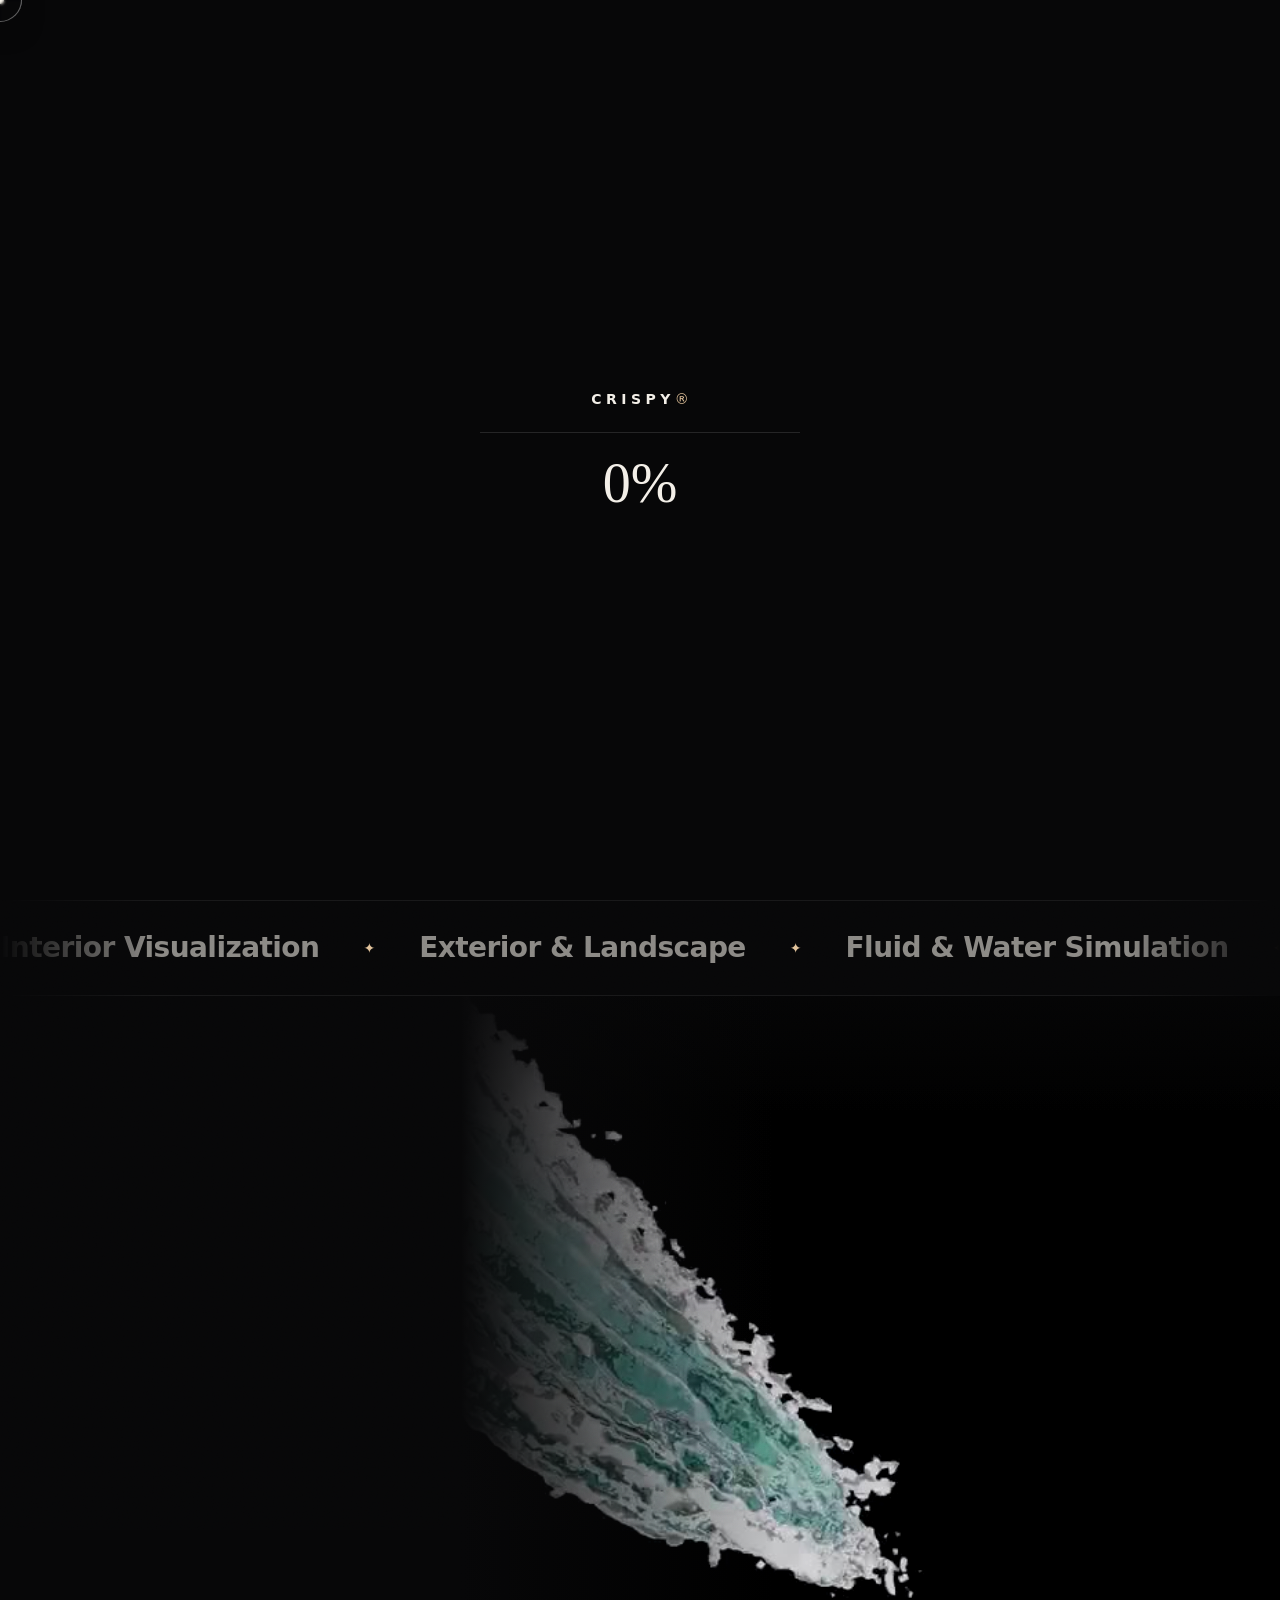
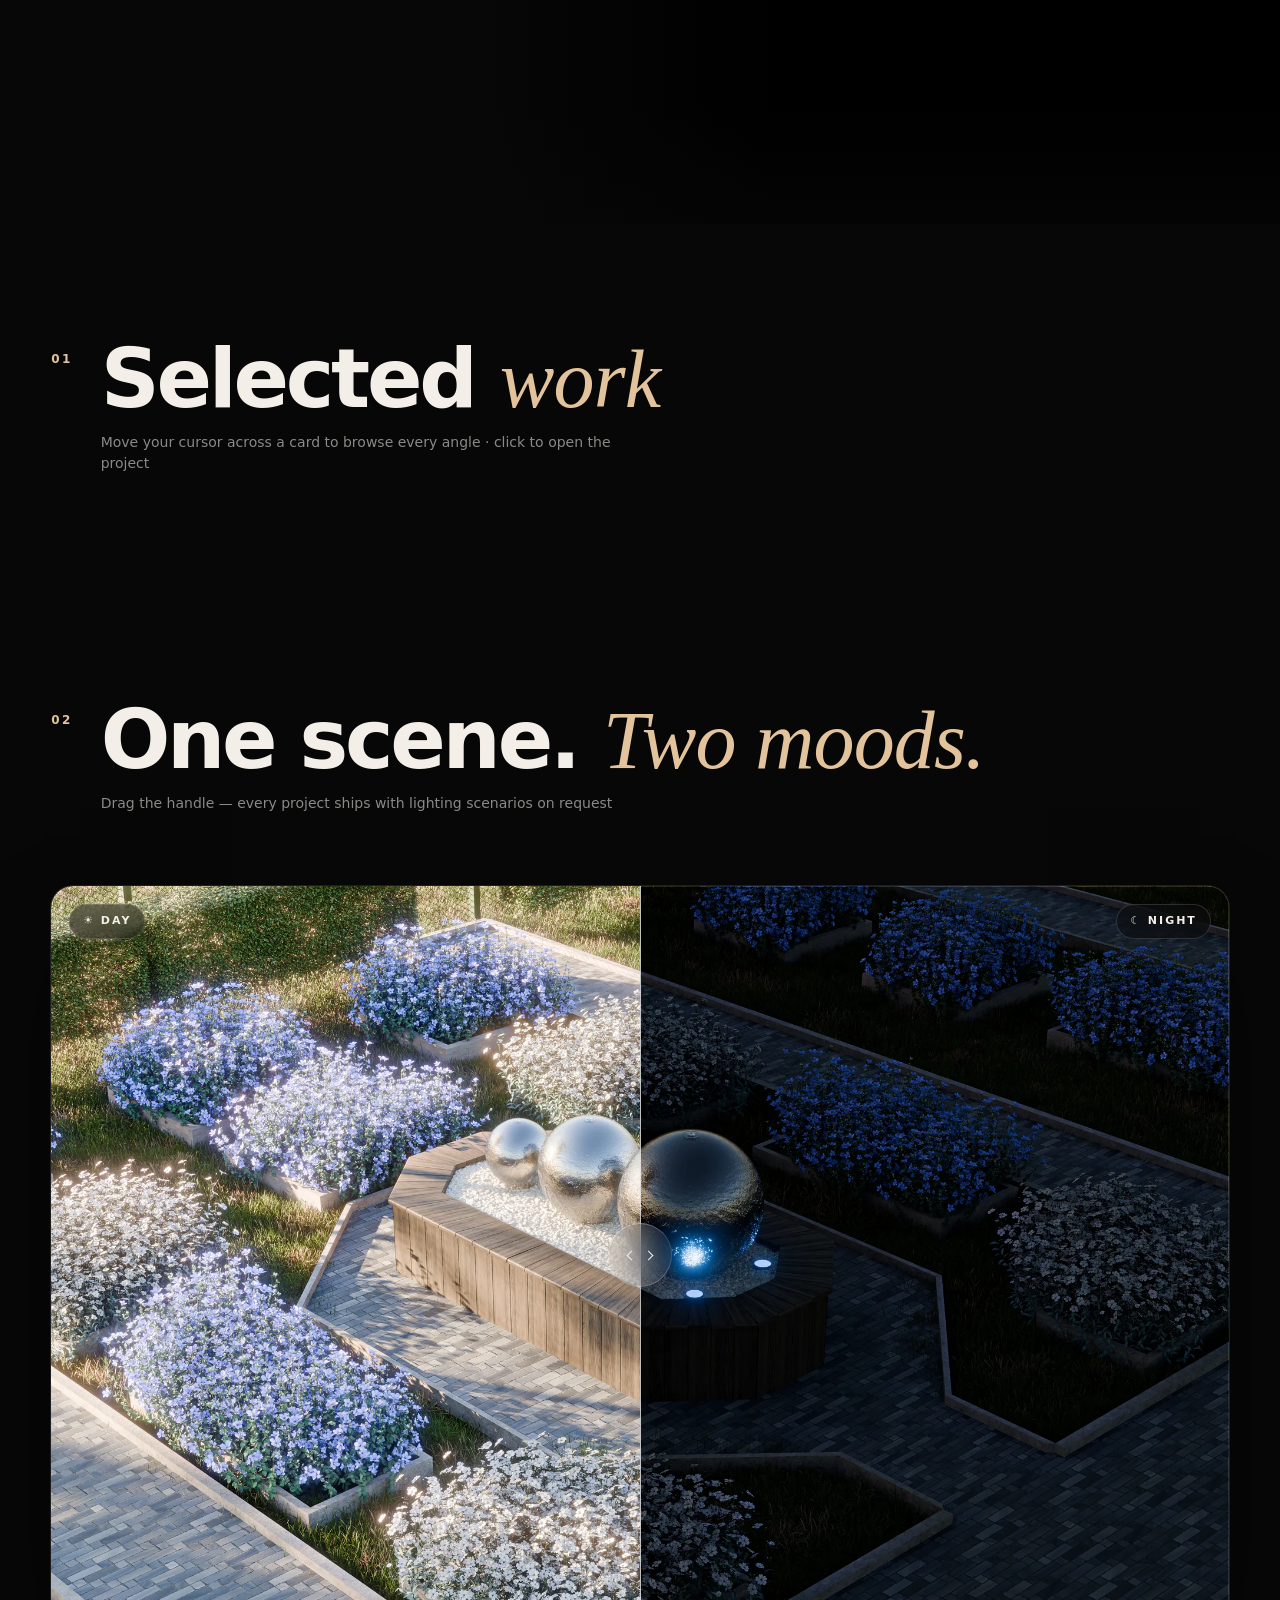
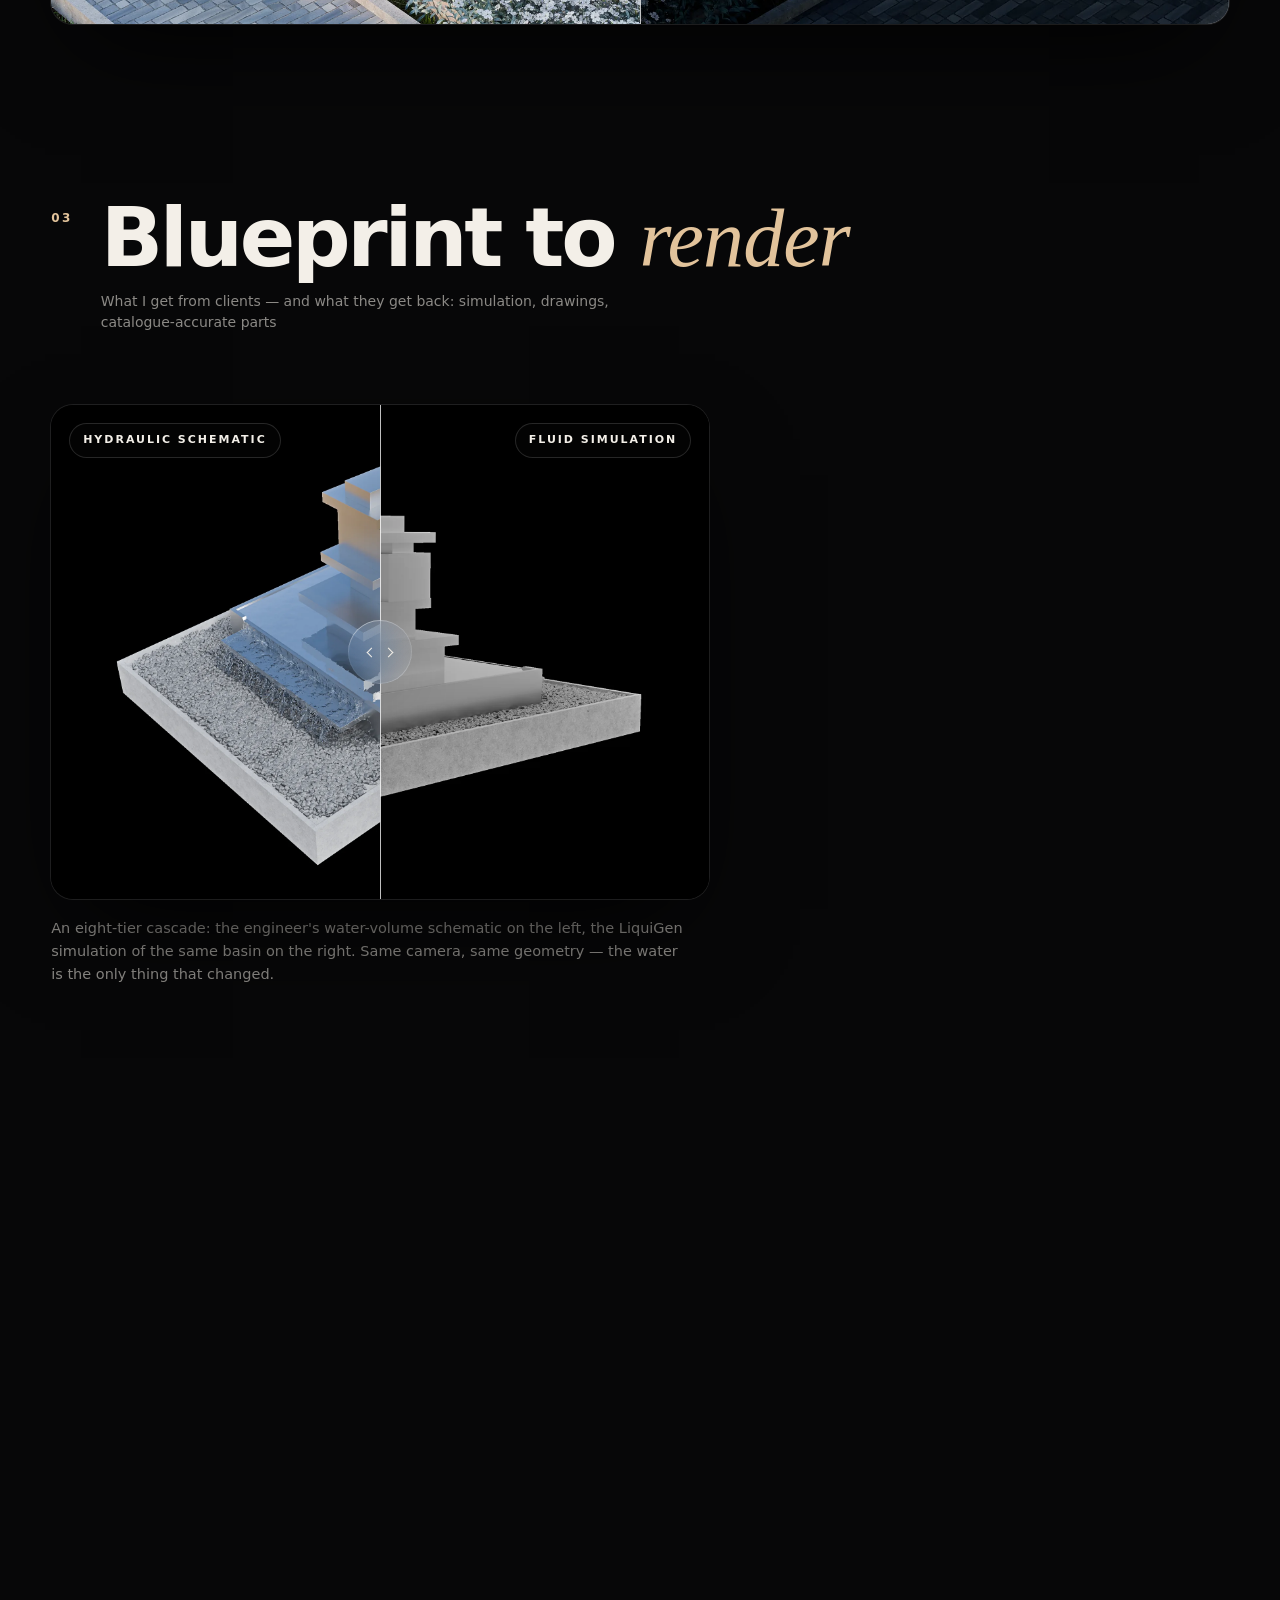
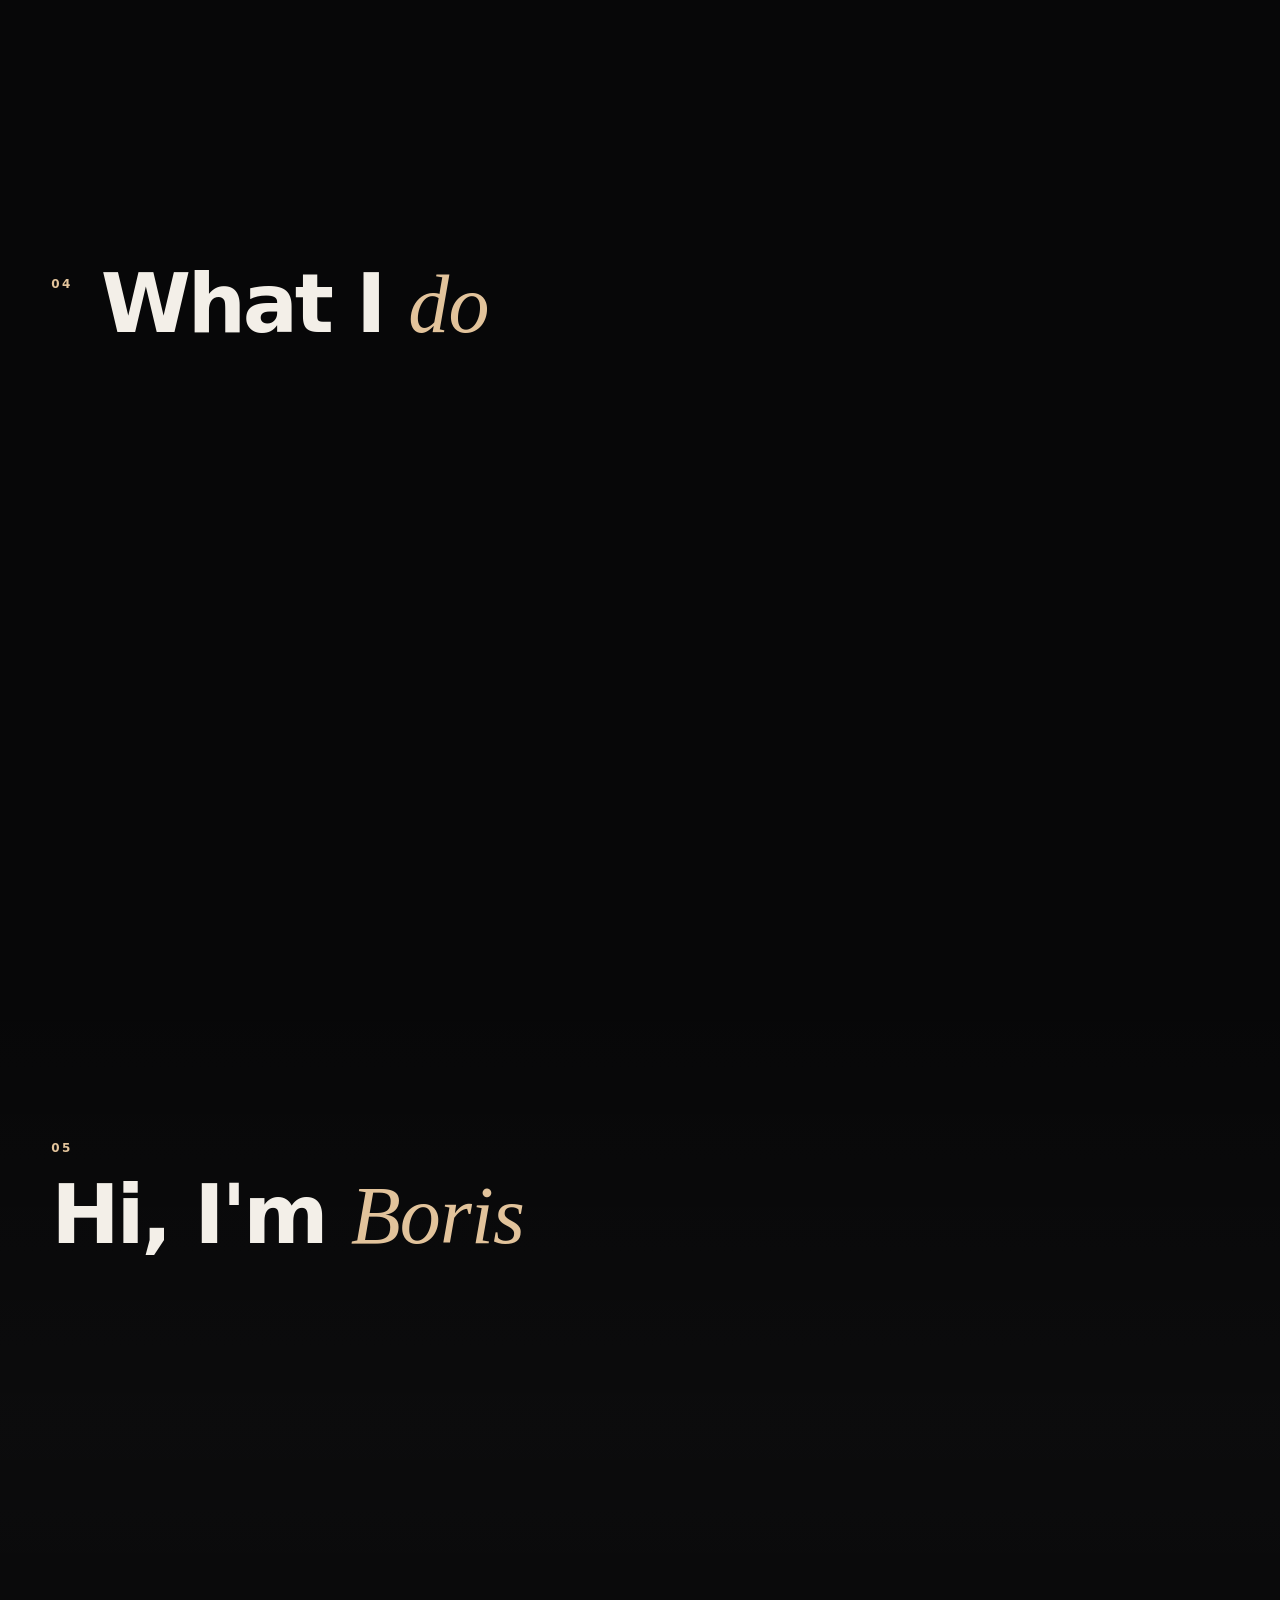
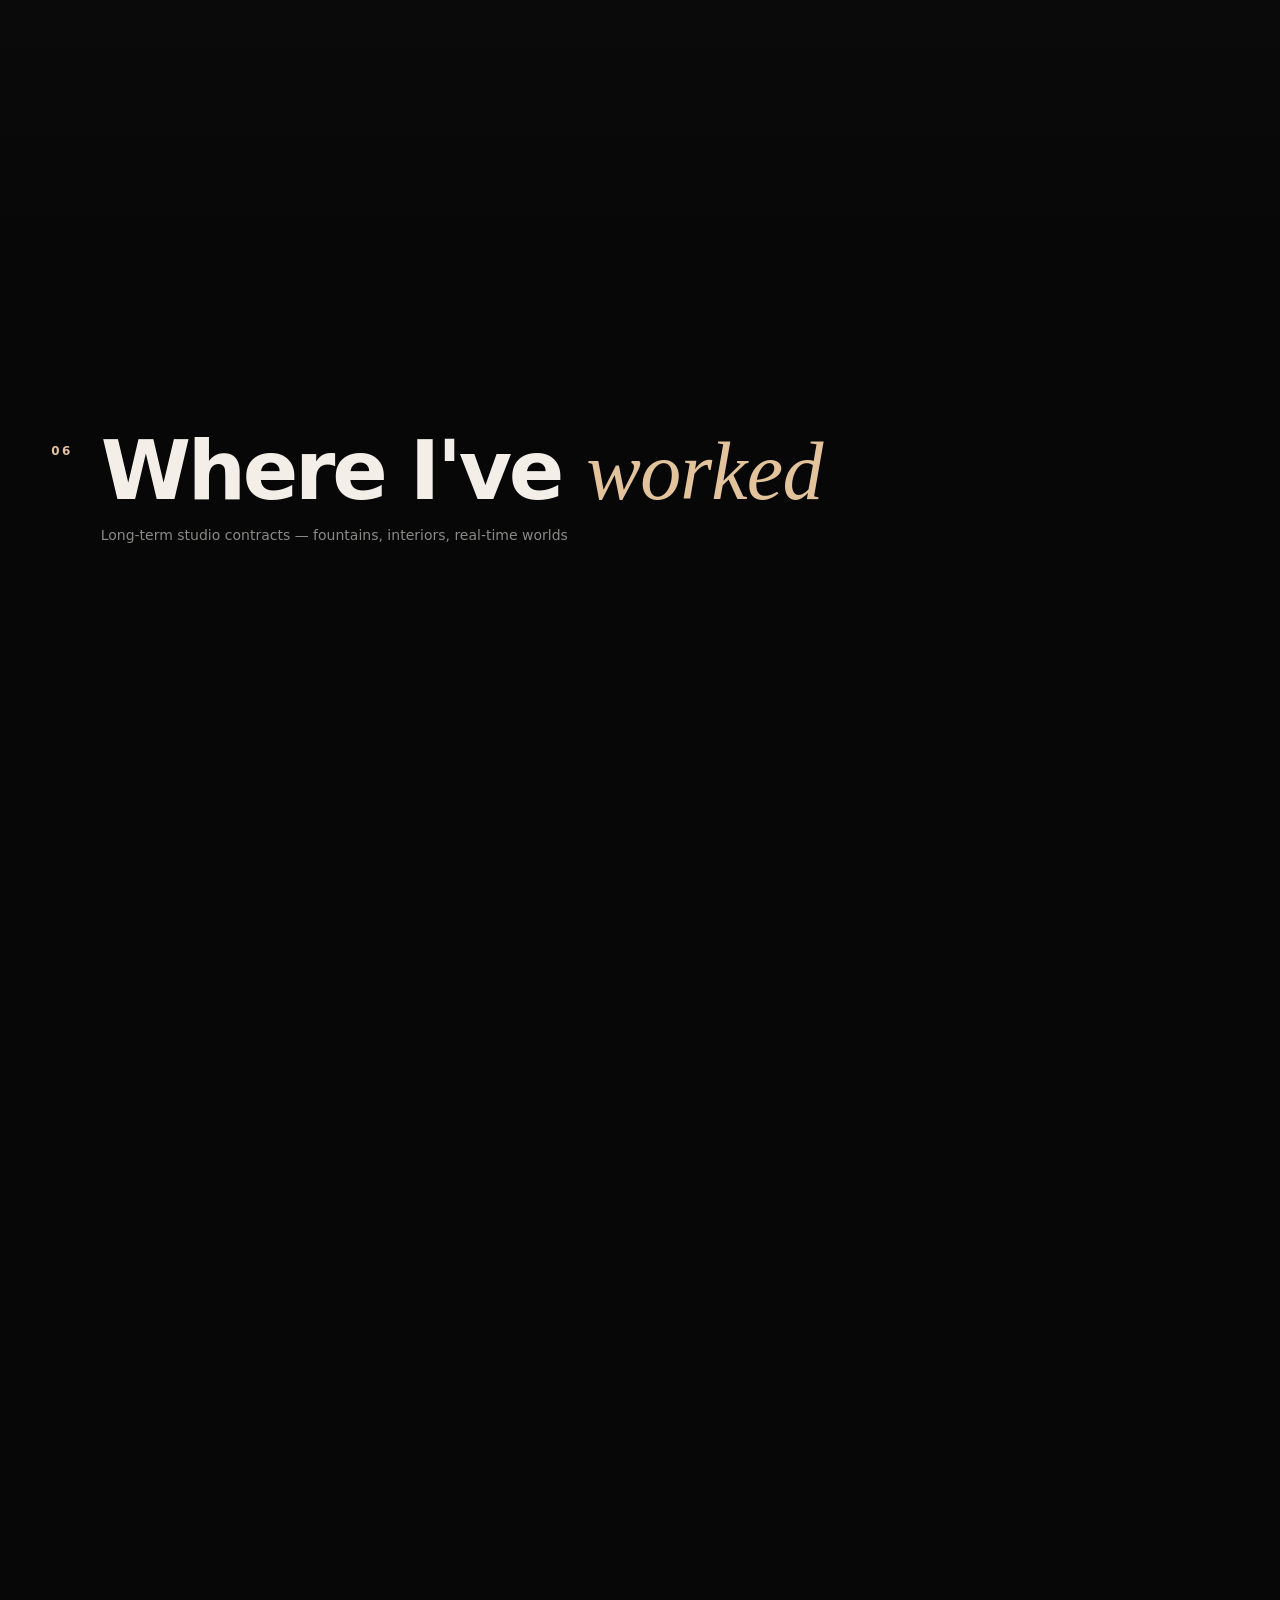
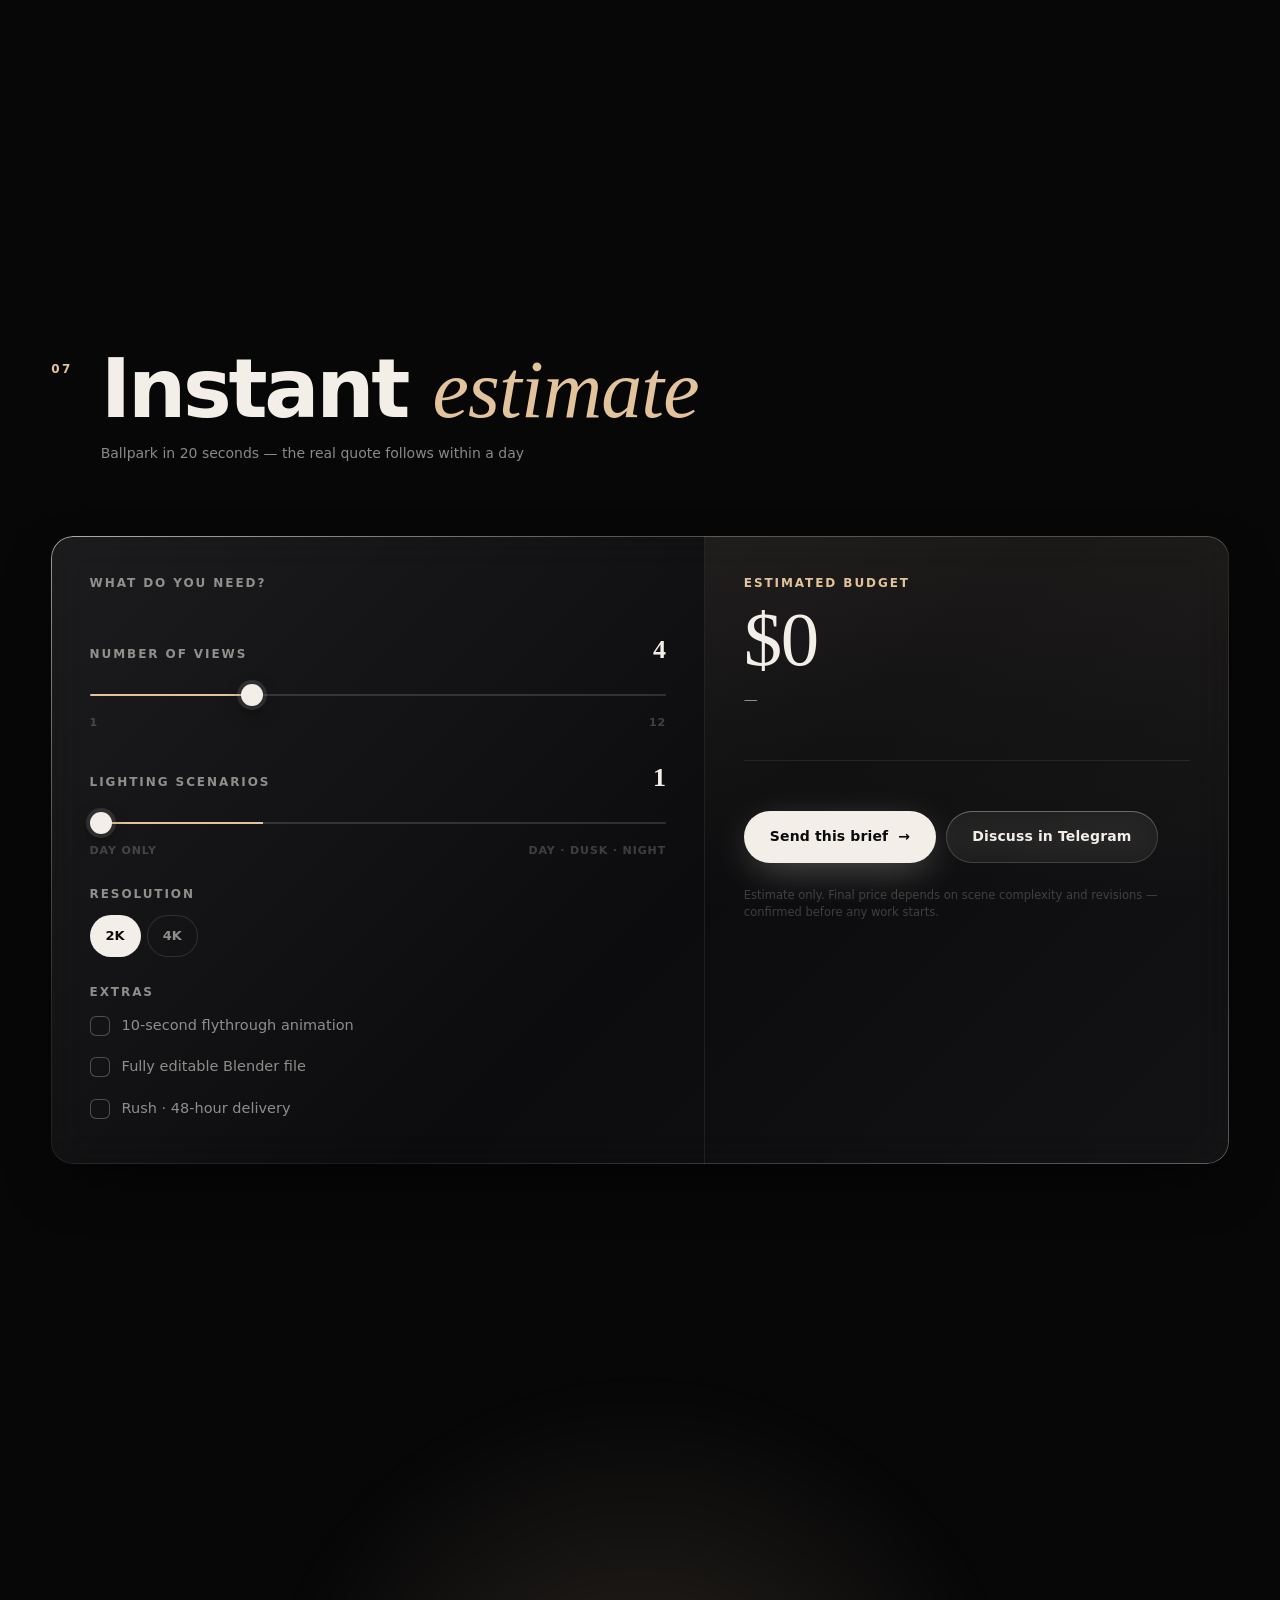
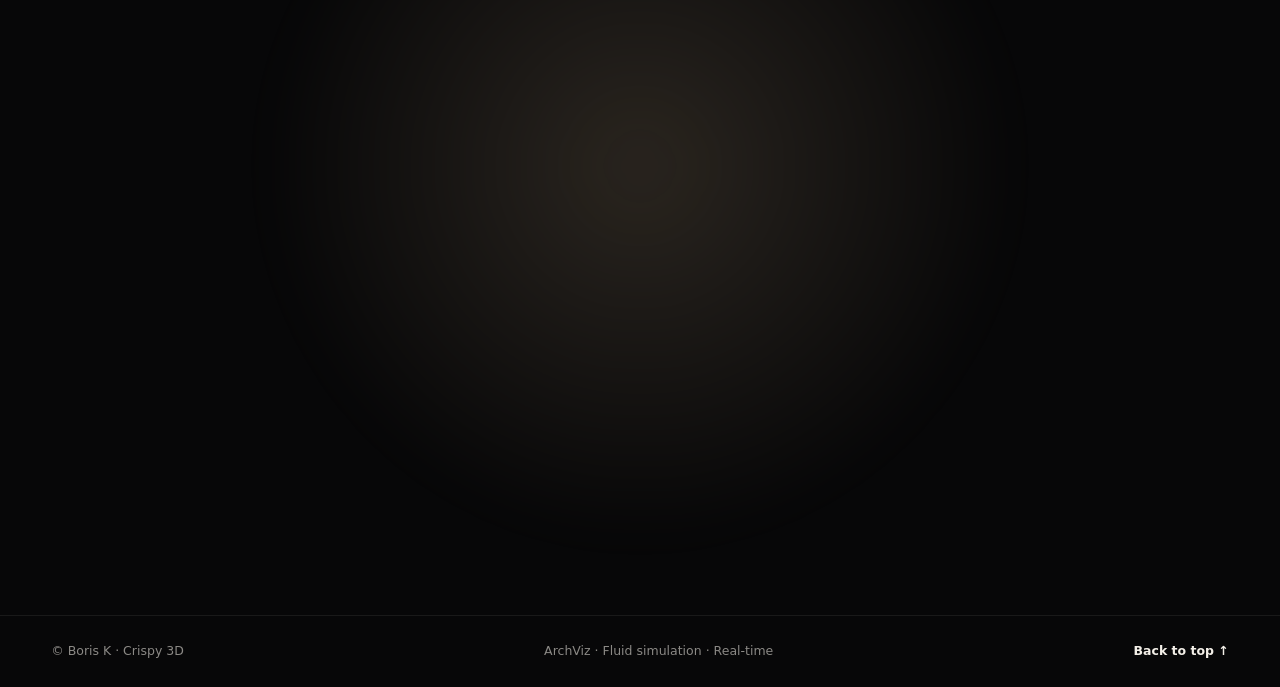
==== commit 9c14b5d1: "Fix horizontal overflow on iOS: wrap compare chips, stack project gallery via media query Co-Authore" ====
--- a/index.html
+++ b/index.html
@@ -9,7 +9,7 @@
 <link rel="preconnect" href="https://fonts.googleapis.com">
 <link rel="preconnect" href="https://fonts.gstatic.com" crossorigin>
 <link href="https://fonts.googleapis.com/css2?family=Manrope:wght@300;400;500;600;700;800&family=Instrument+Serif:ital@0;1&display=swap" rel="stylesheet">
-<link rel="stylesheet" href="css/style.css?v=8">
+<link rel="stylesheet" href="css/style.css?v=9">
 </head>
 <body>
 
@@ -461,8 +461,8 @@
 <script src="https://cdnjs.cloudflare.com/ajax/libs/gsap/3.12.5/ScrollTrigger.min.js"></script>
 <script src="https://cdn.jsdelivr.net/npm/lenis@1.1.18/dist/lenis.min.js"></script>
 <script src="https://cdnjs.cloudflare.com/ajax/libs/three.js/r128/three.min.js"></script>
-<script src="js/data.js?v=8"></script>
-<script src="js/common.js?v=8"></script>
-<script src="js/main.js?v=8"></script>
+<script src="js/data.js?v=9"></script>
+<script src="js/common.js?v=9"></script>
+<script src="js/main.js?v=9"></script>
 </body>
 </html>
--- a/css/style.css
+++ b/css/style.css
@@ -20,15 +20,16 @@
 }
 
 *{box-sizing:border-box;margin:0;padding:0}
-html{scroll-behavior:auto;-webkit-text-size-adjust:100%}
+html{scroll-behavior:auto;-webkit-text-size-adjust:100%;overflow-x:hidden}
 html.lenis{height:auto}
 .lenis.lenis-smooth{scroll-behavior:auto!important}
 .lenis.lenis-stopped{overflow:hidden}
 body{
   background:var(--bg);color:var(--fg);font-family:var(--font);
   font-weight:400;line-height:1.5;-webkit-font-smoothing:antialiased;
-  overflow-x:hidden;min-height:100vh;
-}
+  overflow-x:hidden;min-height:100vh;max-width:100vw;
+}
+main{overflow-x:clip}
 img{display:block;max-width:100%}
 a{color:inherit;text-decoration:none}
 ul{list-style:none}
@@ -274,7 +275,7 @@
 .compare__tag{position:absolute;top:18px;z-index:2;font-size:11px;letter-spacing:.18em;font-weight:800;text-transform:uppercase;padding:9px 14px;border-radius:999px;
   background:rgba(7,7,8,.45);-webkit-backdrop-filter:blur(10px);backdrop-filter:blur(10px);box-shadow:inset 0 0 0 1px rgba(255,255,255,.14)}
 .compare__tag--l{left:18px}.compare__tag--r{right:18px}
-.compare__switch{display:flex;gap:10px;justify-content:center}
+.compare__switch{display:flex;gap:10px;justify-content:center;flex-wrap:wrap}
 
 /* ---------- services ---------- */
 .services__list{display:grid;grid-template-columns:repeat(4,1fr);gap:clamp(12px,1.6vw,22px)}
@@ -489,7 +490,7 @@
 .pp__col p{font-size:clamp(18px,1.6vw,24px);line-height:1.45;letter-spacing:-.01em}
 .pp__deliv{display:flex;flex-wrap:wrap;gap:8px;margin-top:22px}
 
-.pp__gallery{position:relative;padding:0}
+.pp__gallery{position:relative;padding:0;overflow:hidden}
 .pp__pin{height:100vh;display:flex;align-items:center;overflow:hidden;position:relative}
 .pp__track{display:flex;gap:clamp(16px,2vw,32px);padding-inline:var(--gutter);will-change:transform}
 .pp__frame{flex:none;height:min(72vh,820px);border-radius:var(--r);overflow:hidden;background:#111;position:relative;box-shadow:0 30px 80px -30px rgba(0,0,0,.9);cursor:pointer}
@@ -517,6 +518,13 @@
   .process__grid,.process__clay{grid-template-columns:1fr}
   .quote__panel{grid-template-columns:1fr}
   .quote__form{border-right:0;border-bottom:1px solid rgba(255,255,255,.08)}
+}
+@media (max-width:899px){
+  .pp__pin{height:auto;flex-direction:column;align-items:stretch}
+  .pp__track{flex-direction:column;transform:none!important}
+  .pp__frame{height:auto;width:100%}
+  .pp__frame img,.pp__frame video{width:100%;height:auto;transform:none!important}
+  .pp__progress,.pp__hint{display:none}
 }
 @media (max-width:900px){
   .pp__brief .container{grid-template-columns:1fr}
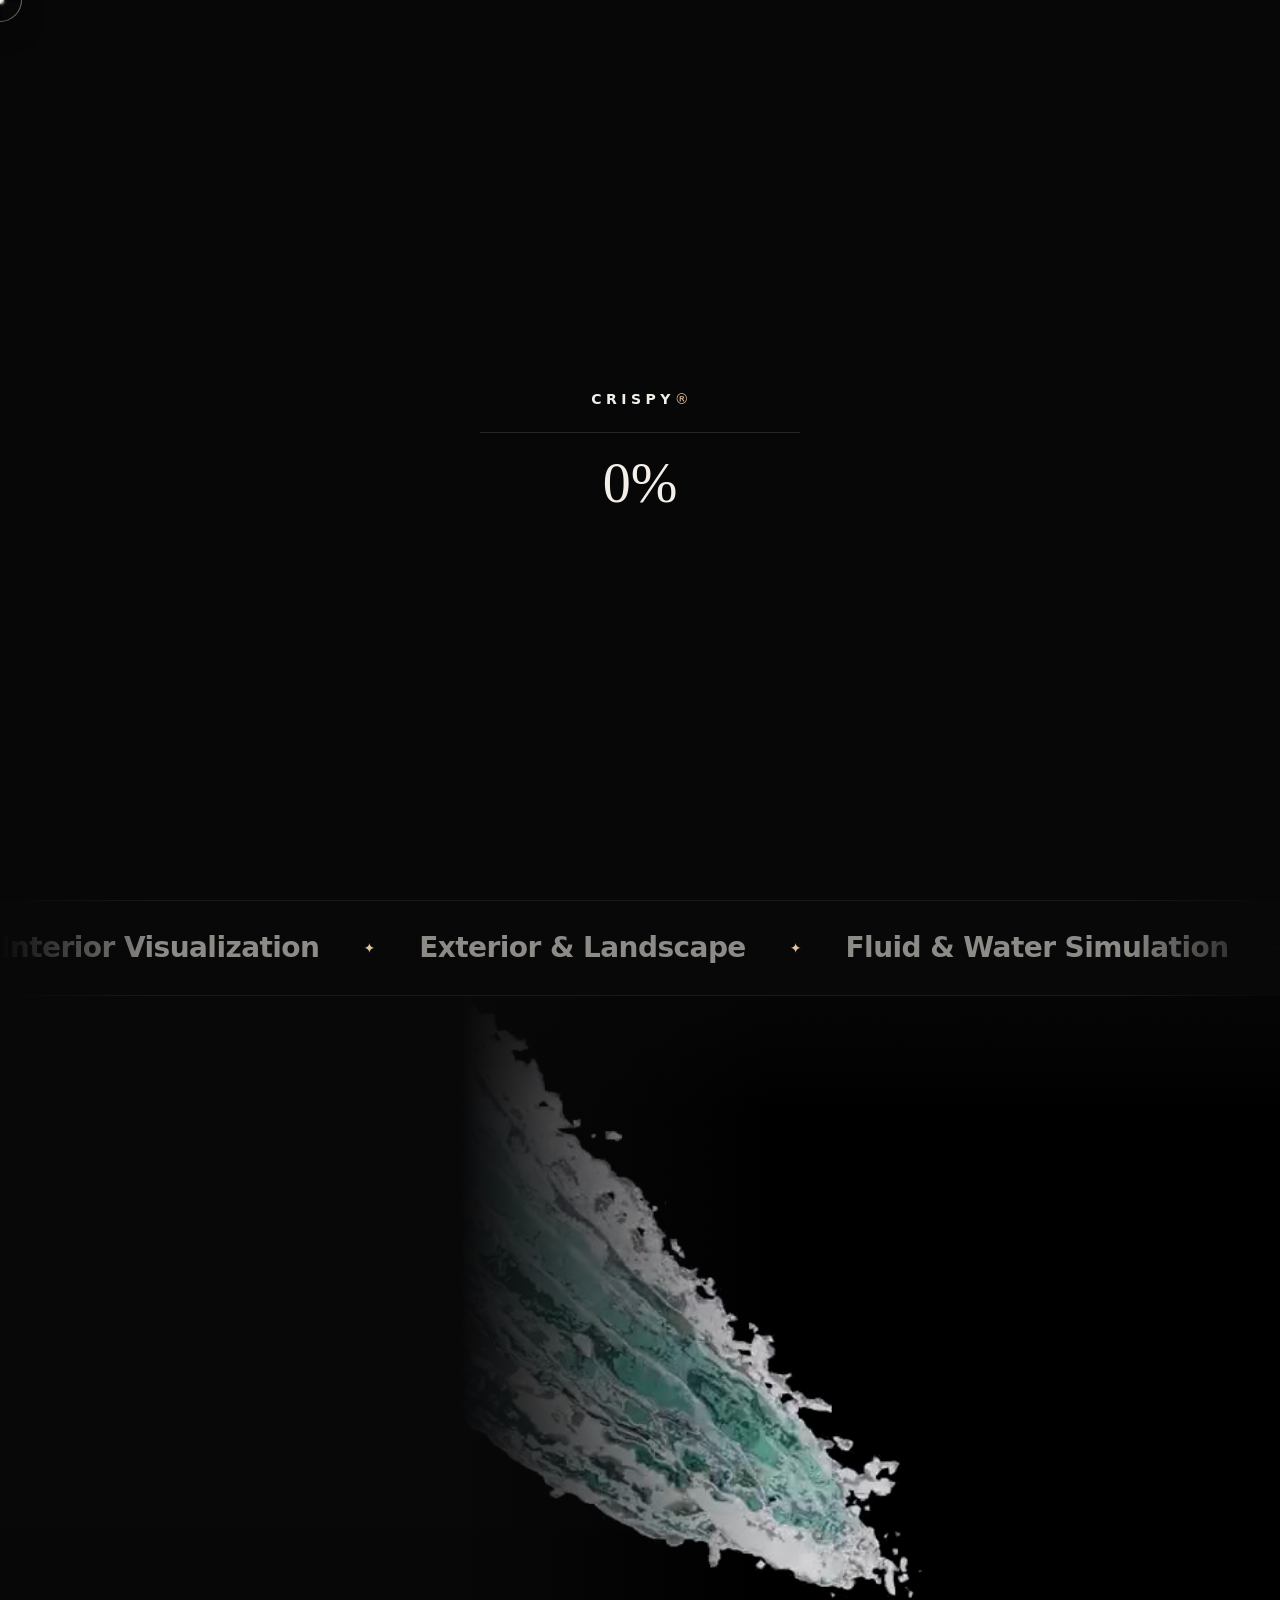
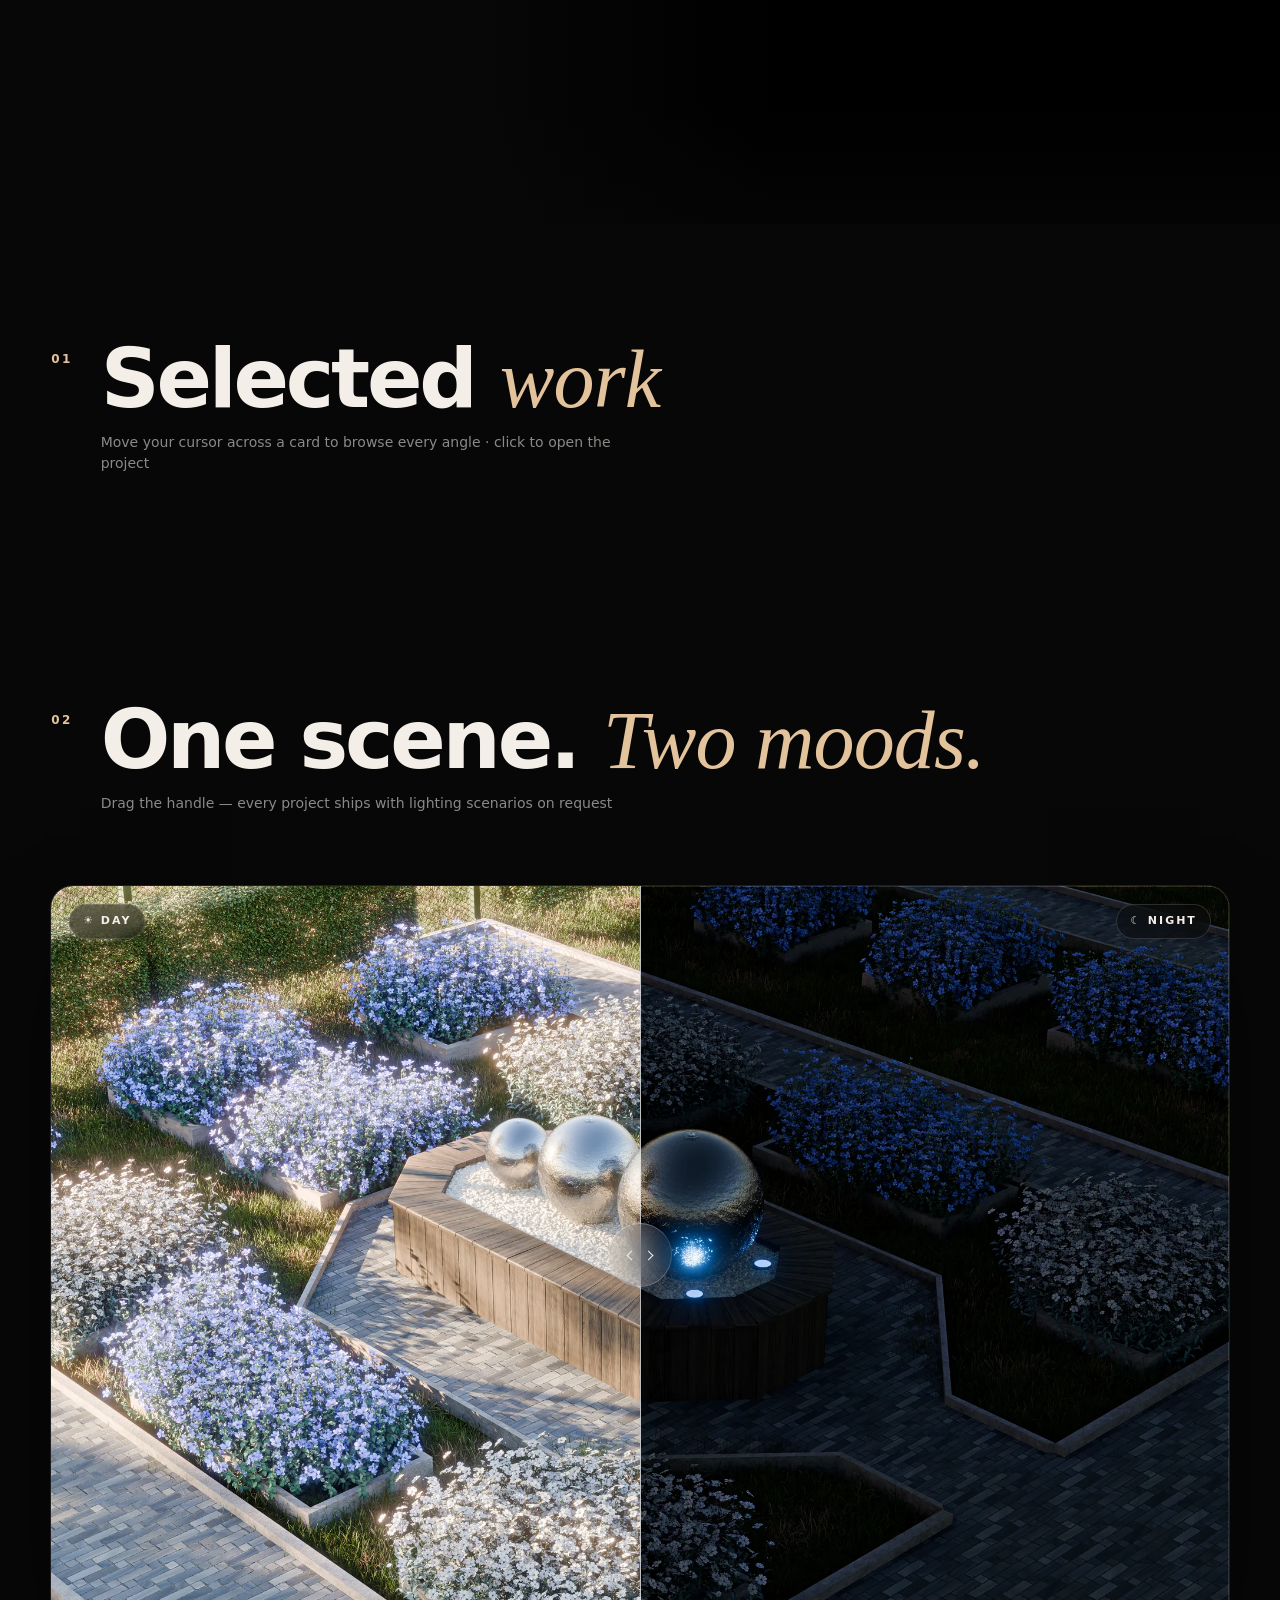
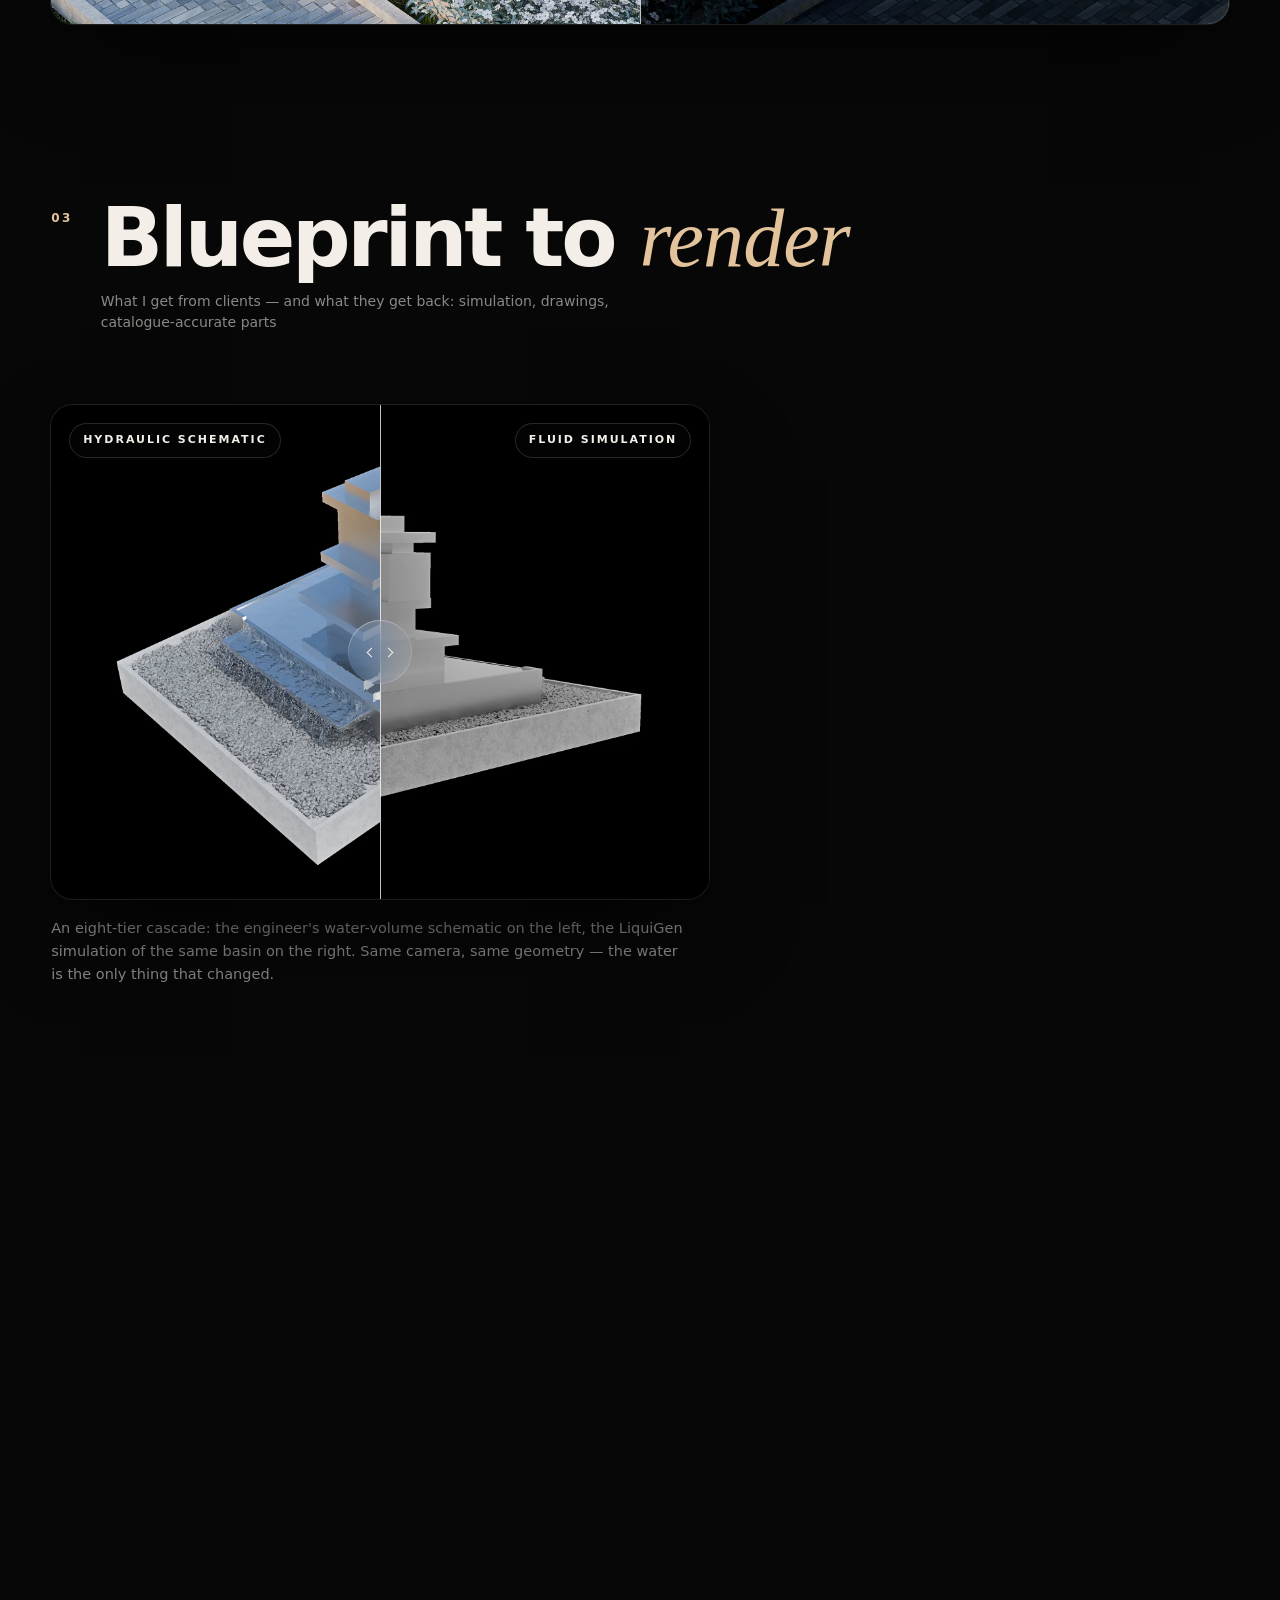
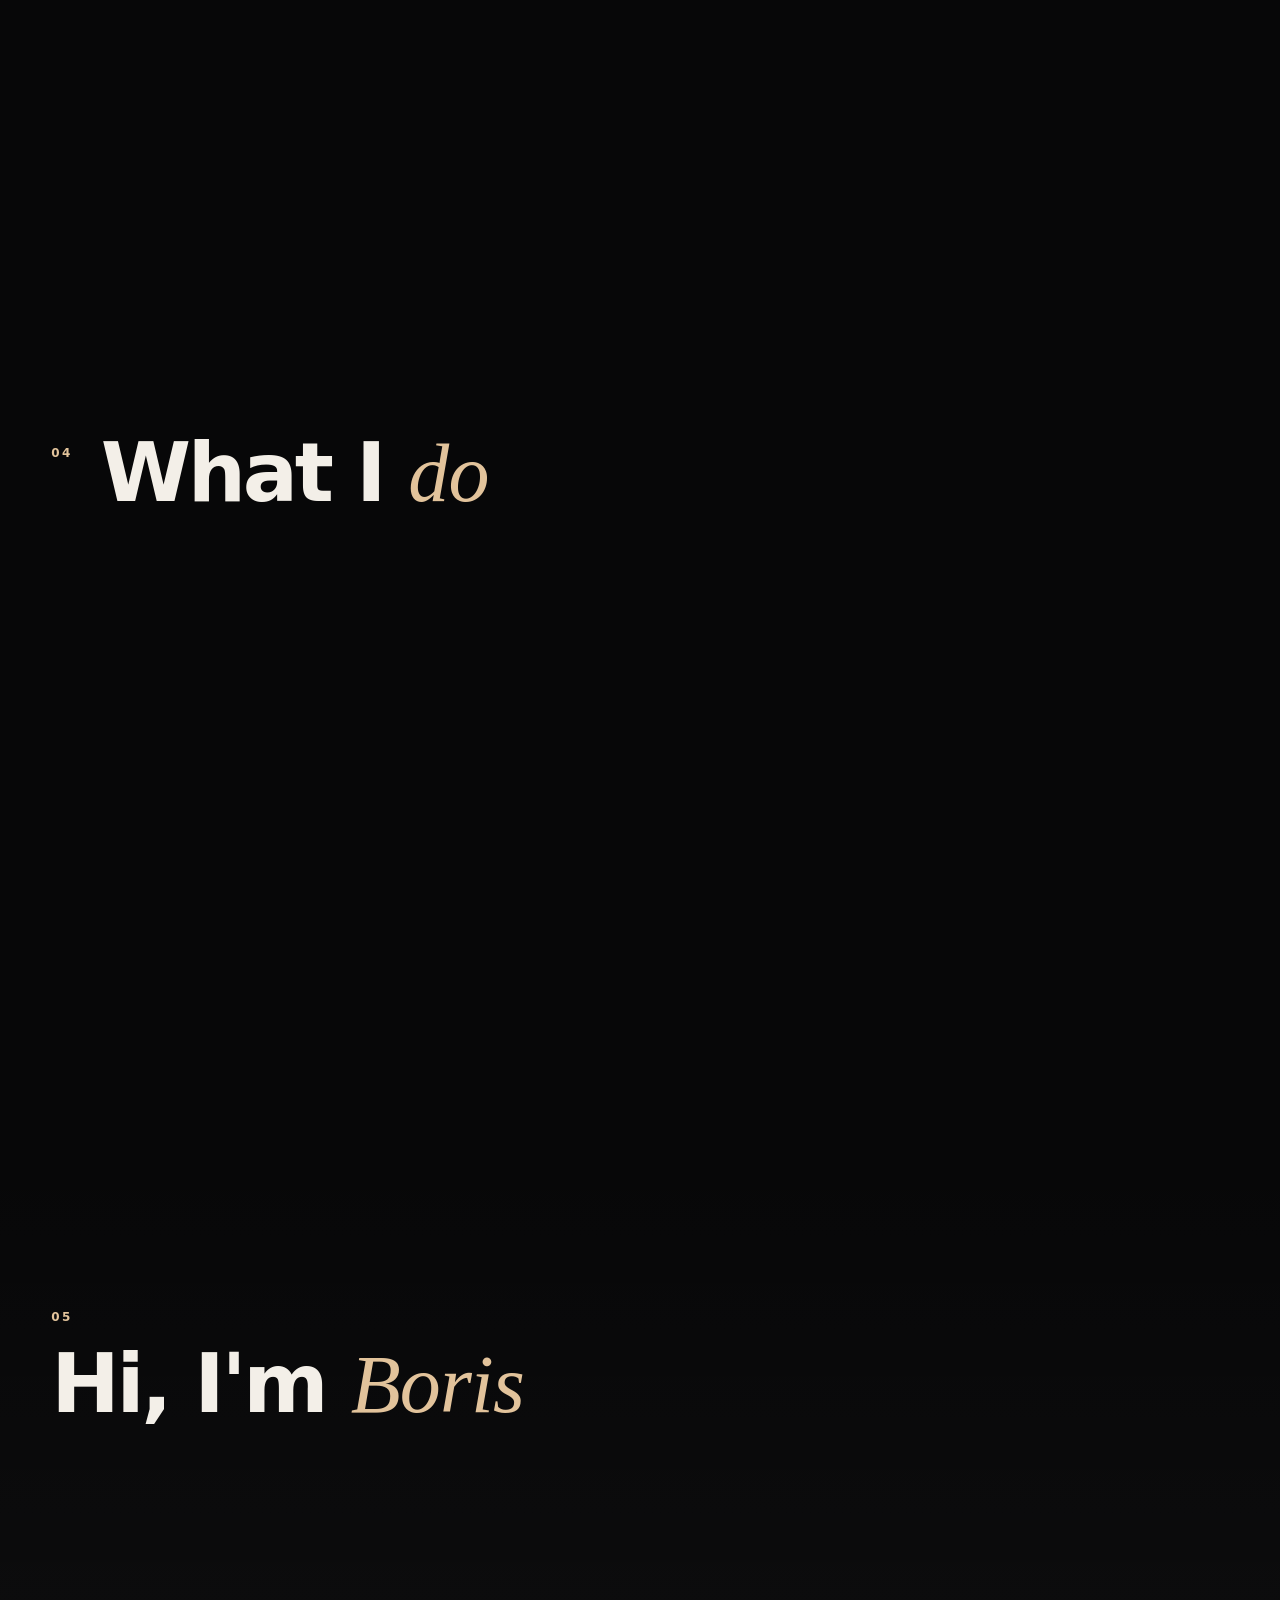
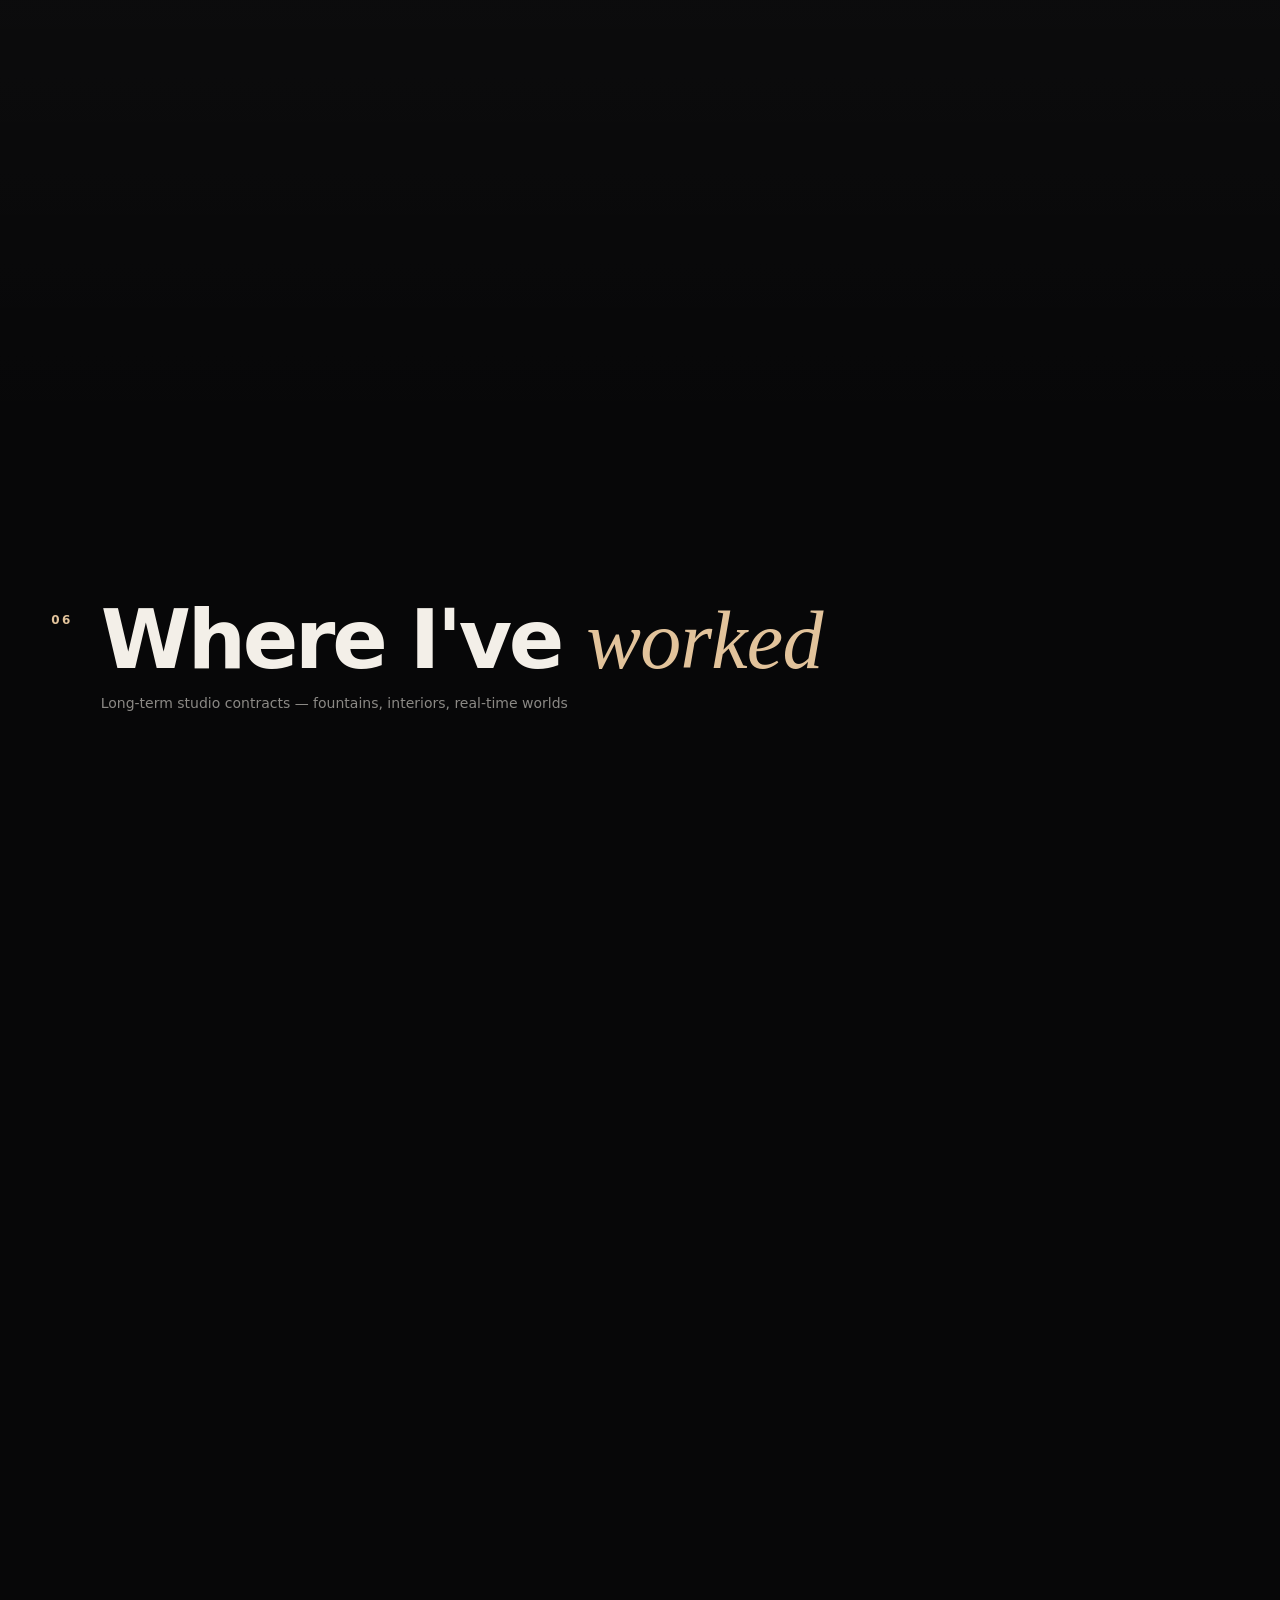
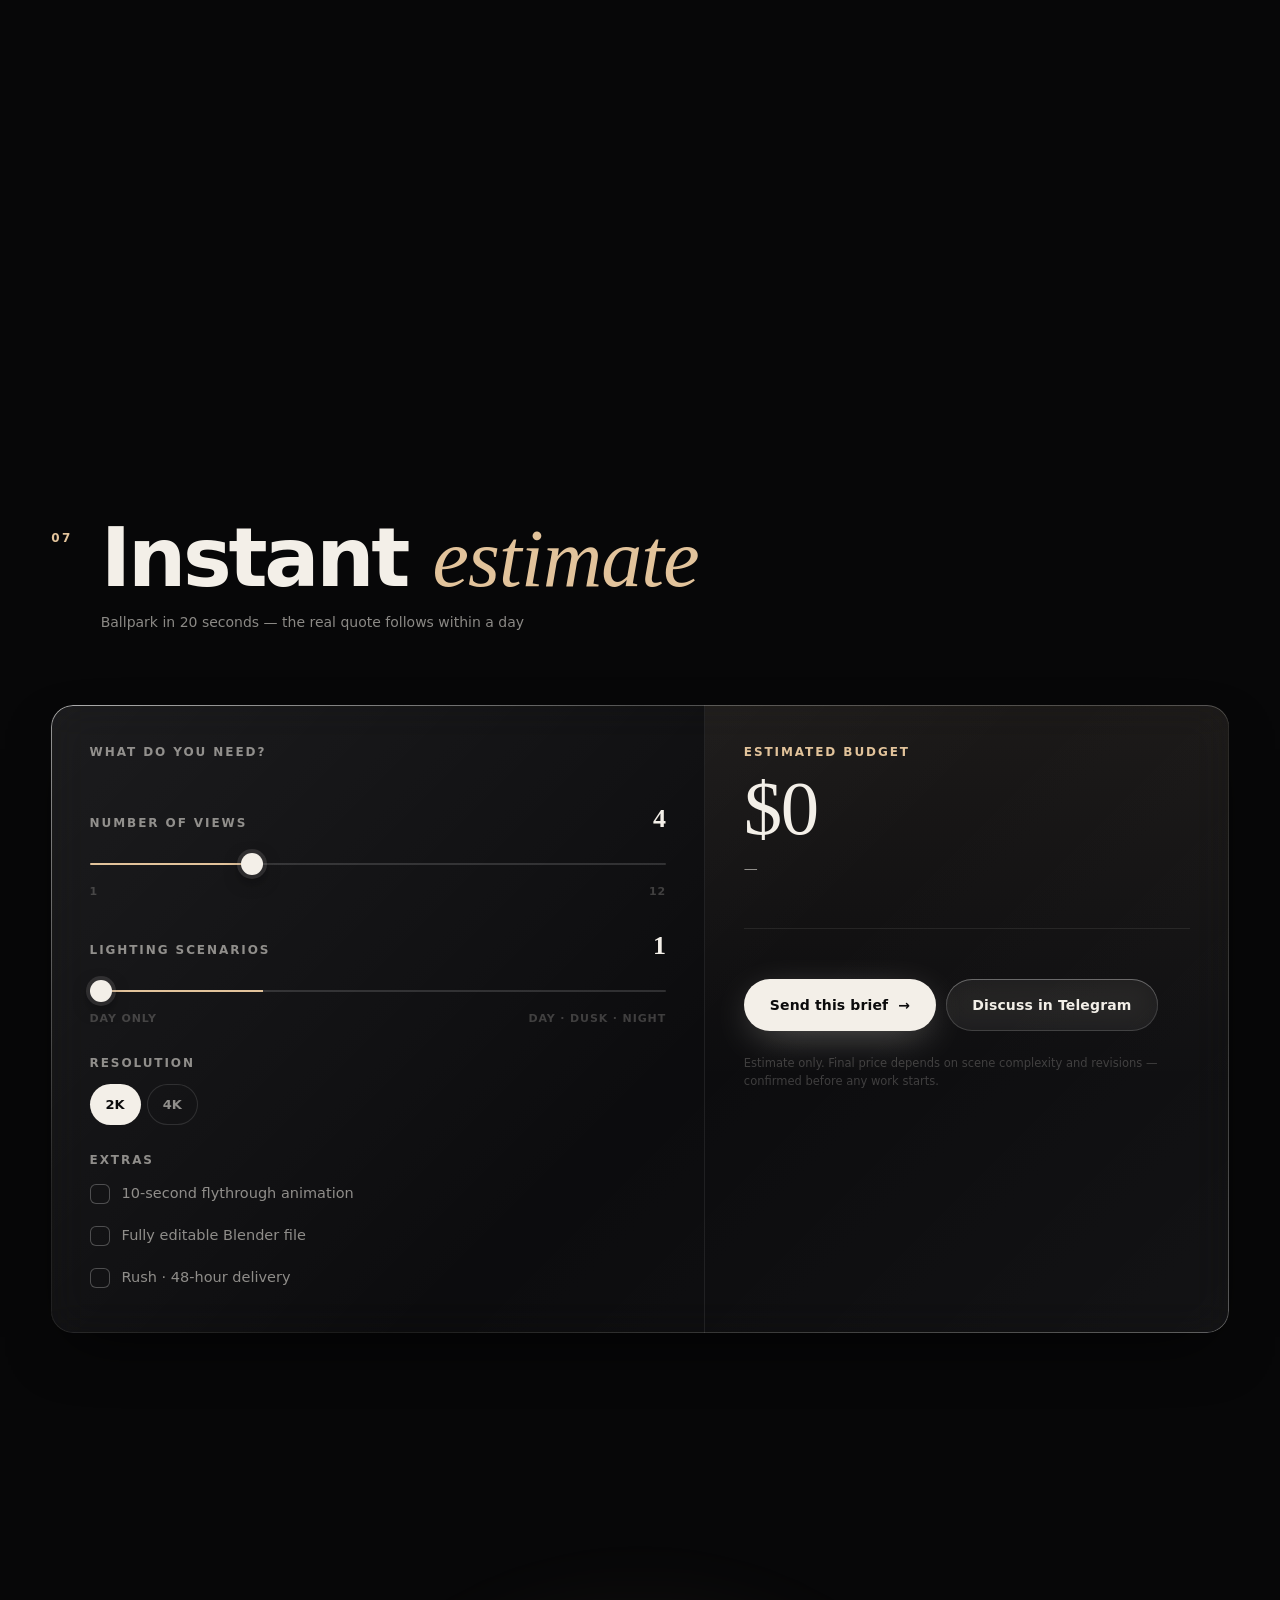
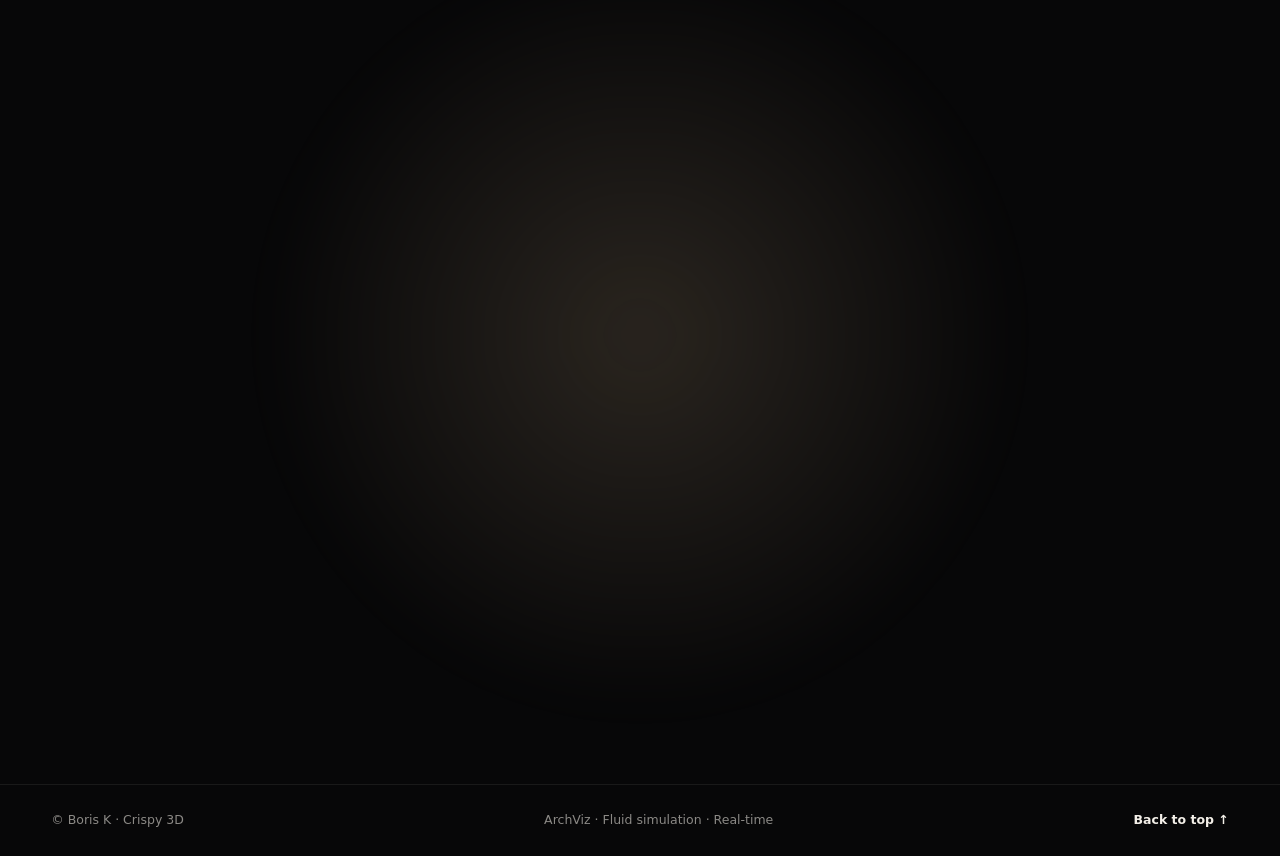
==== commit 690c9347: "Lily nozzle product film: featured block in process section, new project, autoplay in card Co-Author" ====
--- a/index.html
+++ b/index.html
@@ -9,7 +9,7 @@
 <link rel="preconnect" href="https://fonts.googleapis.com">
 <link rel="preconnect" href="https://fonts.gstatic.com" crossorigin>
 <link href="https://fonts.googleapis.com/css2?family=Manrope:wght@300;400;500;600;700;800&family=Instrument+Serif:ital@0;1&display=swap" rel="stylesheet">
-<link rel="stylesheet" href="css/style.css?v=9">
+<link rel="stylesheet" href="css/style.css?v=10">
 </head>
 <body>
 
@@ -215,15 +215,18 @@
       <div class="process__steps" id="blueprintSteps"></div>
     </div>
 
-    <div class="process__clay" data-reveal>
-      <div class="nozzle glass-frame" id="nozzleCard">
-        <video class="nozzle__video" src="video/nozzle.mp4" poster="video/nozzle_poster.jpg" muted loop playsinline preload="metadata"></video>
-        <div class="clay__labels"><span>Lily nozzle · turntable</span><span>Modelled to drawing</span></div>
-      </div>
-      <div class="process__claytext">
+    <div class="process__feature" data-reveal>
+      <div class="film glass-frame" id="filmCard">
+        <video class="film__video" src="video/lily_promo.mp4" poster="video/lily_promo_poster.jpg" muted loop playsinline preload="metadata"></video>
+        <div class="film__bar"><i id="filmProg"></i></div>
+        <button class="film__sound chip glass" id="filmFs" type="button">Fullscreen ↗</button>
+      </div>
+      <div class="film__caption glass">
+        <span class="fluid__eyebrow">Product film · Lily nozzle</span>
         <h3>Hard-surface to the millimetre</h3>
-        <p>Nozzles, frames, basins, pump housings — modelled from fabrication drawings with clean topology and real dimensions. The same file goes to the workshop, the catalogue render and the UE5 scene.</p>
-        <ul class="service__tags"><li>CAD-accurate</li><li>Clean topology</li><li>Workshop-ready</li></ul>
+        <p>A multi-jet fountain nozzle that existed only as a fabrication drawing — modelled to spec, lit like a product shot and taken apart on camera. The same file goes to the workshop, the catalogue and the UE5 scene.</p>
+        <ul class="service__tags"><li>CAD-accurate</li><li>Exploded view</li><li>Studio lighting</li><li>37 s · Cycles</li></ul>
+        <a href="project.html?id=lily-nozzle" class="btn btn--ghost" data-magnetic><span>Open the case</span><i>→</i></a>
       </div>
     </div>
   </div>
@@ -461,8 +464,8 @@
 <script src="https://cdnjs.cloudflare.com/ajax/libs/gsap/3.12.5/ScrollTrigger.min.js"></script>
 <script src="https://cdn.jsdelivr.net/npm/lenis@1.1.18/dist/lenis.min.js"></script>
 <script src="https://cdnjs.cloudflare.com/ajax/libs/three.js/r128/three.min.js"></script>
-<script src="js/data.js?v=9"></script>
-<script src="js/common.js?v=9"></script>
-<script src="js/main.js?v=9"></script>
+<script src="js/data.js?v=10"></script>
+<script src="js/common.js?v=10"></script>
+<script src="js/main.js?v=11"></script>
 </body>
 </html>
--- a/css/style.css
+++ b/css/style.css
@@ -562,3 +562,18 @@
 .work__media video.is-on{opacity:1}
 .pp__frame video{height:100%;width:auto;display:block;max-width:none}
 .pp__stack .pp__frame video{width:100%;height:auto}
+
+/* ---------- product film feature ---------- */
+.process__feature{position:relative}
+.film{position:relative;aspect-ratio:16/9;background:#000;cursor:pointer}
+.film__video{width:100%;height:100%;object-fit:cover;display:block}
+.film__bar{position:absolute;left:0;right:0;bottom:0;height:2px;background:rgba(255,255,255,.12)}
+.film__bar i{display:block;height:100%;width:0;background:var(--accent)}
+.film__sound{position:absolute;right:18px;top:18px;z-index:2}
+.film__caption{position:absolute;left:clamp(18px,3vw,44px);bottom:clamp(18px,3vw,44px);max-width:460px;padding:28px 30px;display:flex;flex-direction:column;gap:14px;z-index:2}
+.film__caption h3{font-size:clamp(22px,2.2vw,30px);letter-spacing:-.03em;line-height:1.1}
+.film__caption p{color:var(--muted);font-size:14.5px;line-height:1.55}
+.film__caption .btn{align-self:flex-start;margin-top:4px}
+@media (max-width:900px){
+  .film__caption{position:static;max-width:none;margin-top:14px}
+}
